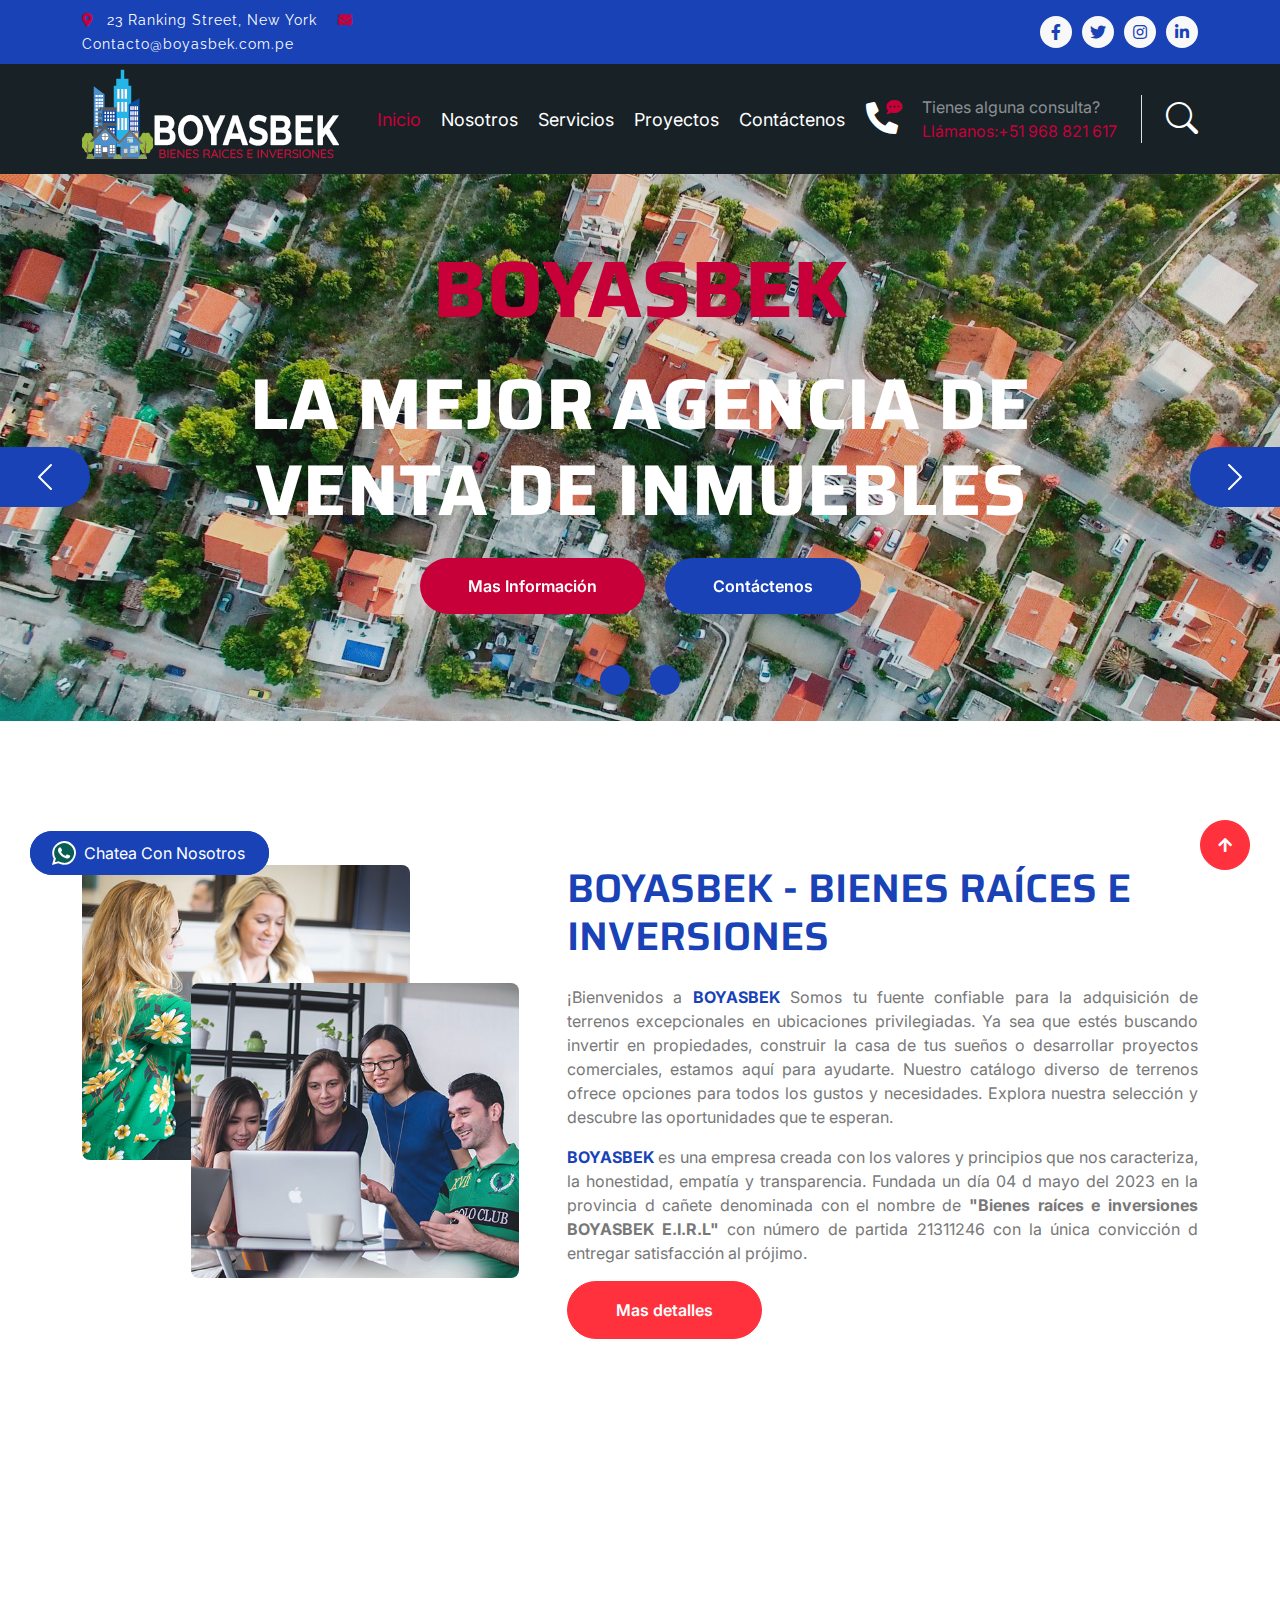
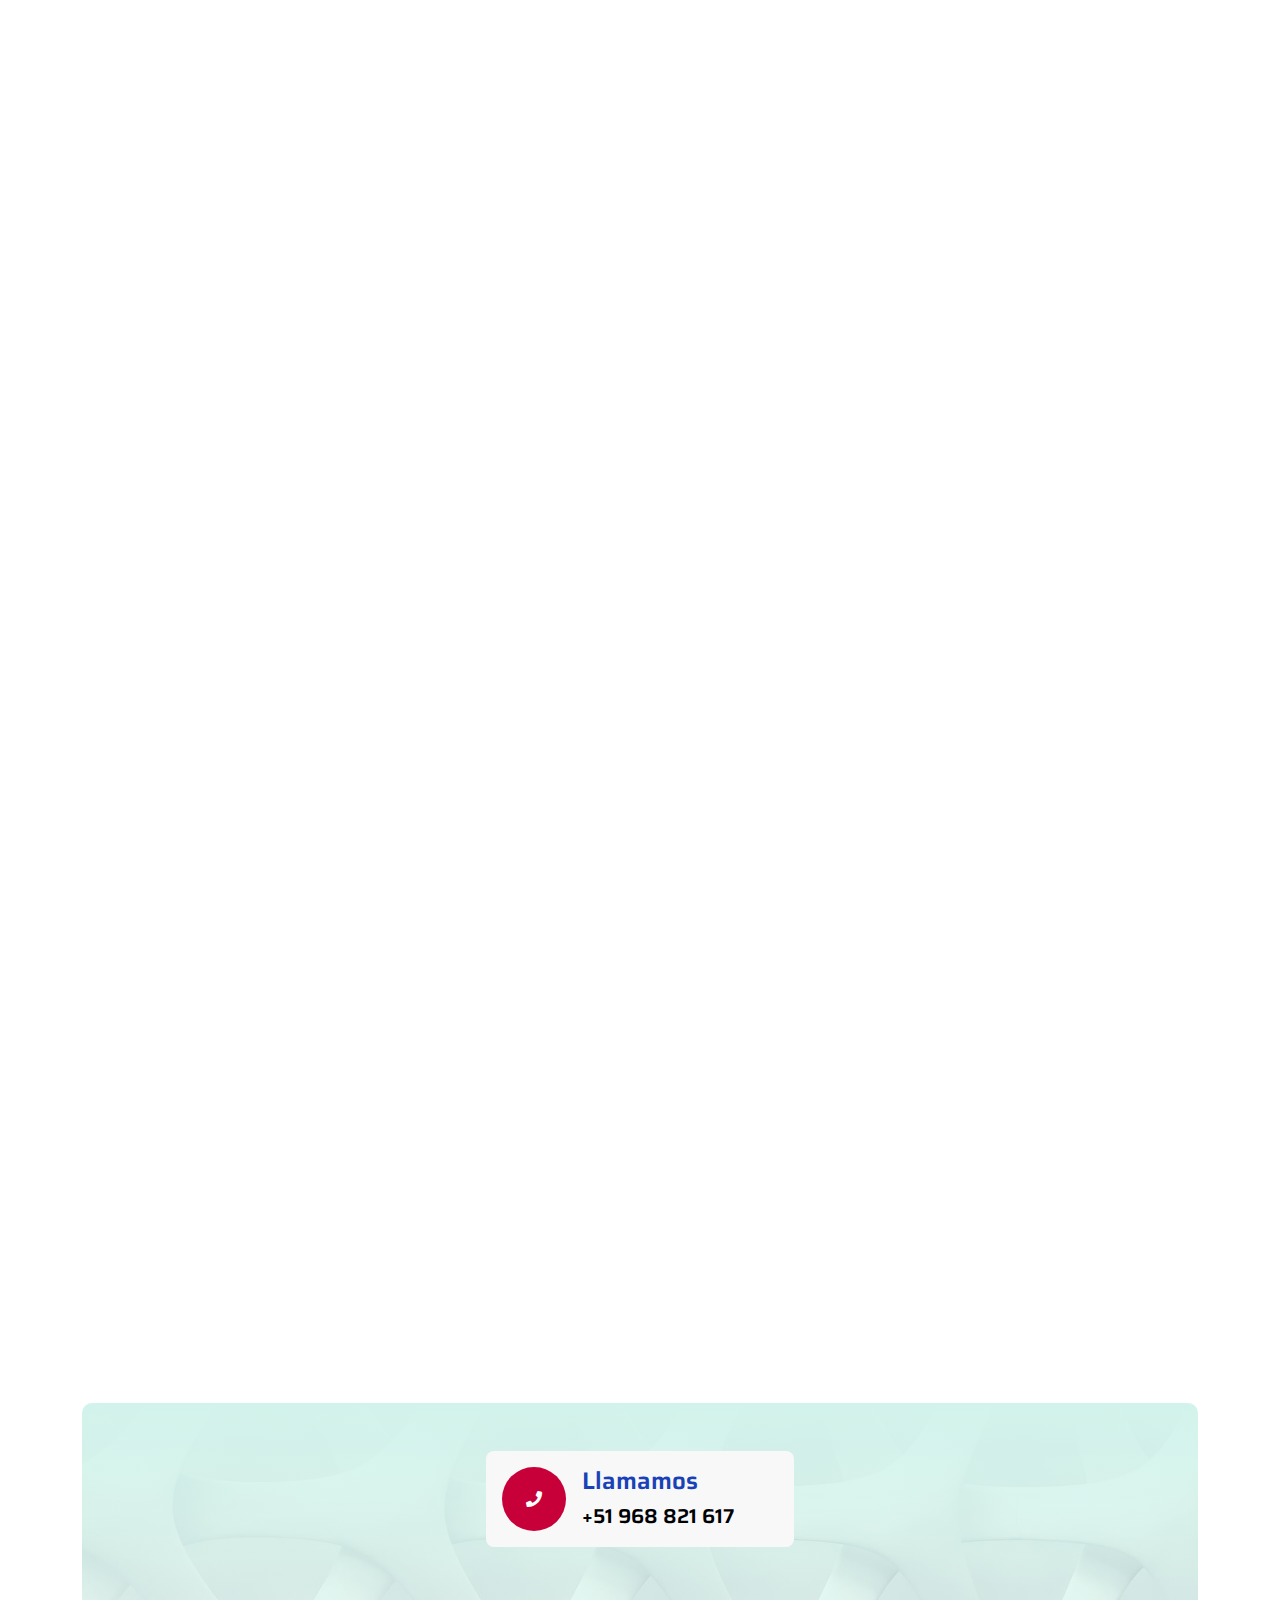
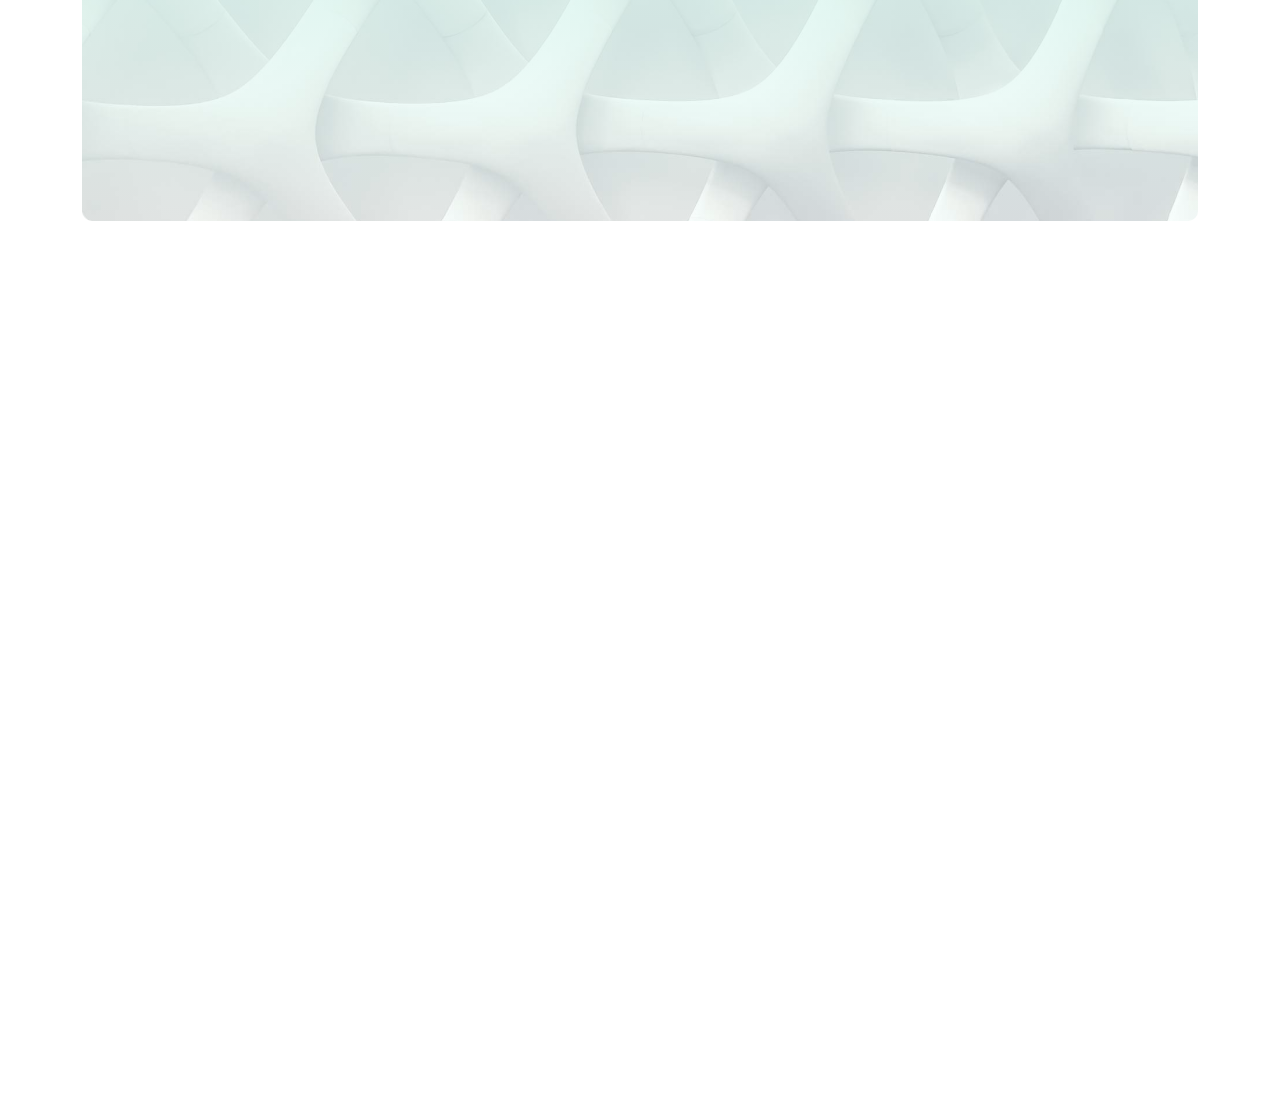
==== web/index.html @ d87050b5 "UPDATE 4" ====
<!DOCTYPE html>
<html lang="en">

<head>
  <meta charset="utf-8" />
  <title>BOYASBEK - Bienes Raíces e Inversiones</title>
  <meta content="width=device-width, initial-scale=1.0" name="viewport" />
  <meta content name="keywords" />
  <meta content name="description" />

  <!-- Google Web Fonts -->
  <link rel="preconnect" href="https://fonts.googleapis.com" />
  <link rel="preconnect" href="https://fonts.gstatic.com" crossorigin />
  <link
    href="https://fonts.googleapis.com/css2?family=Inter:wght@400;500;600&family=Saira:wght@500;600;700&display=swap"
    rel="stylesheet" />
  <link
    href="https://fonts.googleapis.com/css2?family=Comfortaa:wght@300&family=Josefin+Sans:wght@500&family=Quicksand:wght@300&family=Raleway:wght@300&display=swap"
    rel="stylesheet" />

  <!-- Icon Font Stylesheet -->
  <link href="https://cdnjs.cloudflare.com/ajax/libs/font-awesome/5.10.0/css/all.min.css" rel="stylesheet" />
  <link href="https://cdn.jsdelivr.net/npm/bootstrap-icons@1.4.1/font/bootstrap-icons.css" rel="stylesheet" />

  <!-- Libraries Stylesheet -->
  <link href="lib/animate/animate.min.css" rel="stylesheet" />
  <link href="lib/owlcarousel/assets/owl.carousel.min.css" rel="stylesheet" />

  <!-- Customized Bootstrap Stylesheet -->
  <link href="css/bootstrap.min.css" rel="stylesheet" />

  <!-- Template Stylesheet -->
  <link href="css/style.css" rel="stylesheet" />
</head>

<body>
  <div id="WAButton"></div>
  <!-- Spinner Start -->
  <div id="spinner"
    class="show position-fixed translate-middle w-100 vh-100 top-50 start-50 d-flex align-items-center justify-content-center">
    <div class="spinner-grow text-primary" role="status"></div>
  </div>
  <!-- Spinner End -->

  <!-- Topbar Start -->
  <div class="container-fluid bg-primary py-2 d-none d-md-flex">
    <div class="container">
      <div class="d-flex justify-content-between topbar">
        <div class="top-info">
          <small class="me-3 text-white">
            <a href="#">
              <i class="fas fa-map-marker-alt me-2 text-secondary"></i>
            </a>23 Ranking Street, New York</small>
          <small class="me-3 text-white">
            <a href="#">
              <i class="fas fa-envelope me-2 text-secondary"></i>
            </a>Contacto@boyasbek.com.pe</small>
        </div>
        <div id="note" class="text-secondary d-none d-xl-flex">
          <small class="d-none">Note : We help you to Grow your Business</small>
        </div>
        <div class="top-link">
          <a href class="bg-light nav-fill btn btn-sm-square rounded-circle">
            <i class="fab fa-facebook-f text-primary"></i>
          </a>
          <a href class="bg-light nav-fill btn btn-sm-square rounded-circle">
            <i class="fab fa-twitter text-primary"></i>
          </a>
          <a href class="bg-light nav-fill btn btn-sm-square rounded-circle">
            <i class="fab fa-instagram text-primary"></i>
          </a>
          <a href class="bg-light nav-fill btn btn-sm-square rounded-circle me-0">
            <i class="fab fa-linkedin-in text-primary"></i>
          </a>
        </div>
      </div>
    </div>
  </div>
  <!-- Topbar End -->

  <!-- Navbar Start -->
  <div class="container-fluid header">
    <div class="container">
      <nav class="navbar navbar-dark navbar-expand-lg py-0">
        <a href="index.html" class="navbar-brand">
          <h1 class="text-white fw-bold d-block">
            <img src="img/logo4.png" alt />
          </h1>
        </a>
        <button type="button" class="navbar-toggler me-0" data-bs-toggle="collapse" data-bs-target="#navbarCollapse">
          <span class="navbar-toggler-icon"></span>
        </button>
        <div class="collapse navbar-collapse bg-transparent" id="navbarCollapse">
          <div class="navbar-nav ms-auto mx-xl-auto p-0">
            <a href="index.html" class="nav-item nav-link active text-secondary">Inicio</a>
            <a href="about.html" class="nav-item nav-link">Nosotros</a>
            <a href="#" class="nav-item nav-link">Servicios</a>
            <a href="#" class="nav-item nav-link">Proyectos</a>

            <a href="#" class="nav-item nav-link">Contáctenos</a>
          </div>
        </div>
        <div class="d-none d-xl-flex flex-shirink-0">
          <div id="phone-tada" class="d-flex align-items-center justify-content-center me-4">
            <a href="https://wa.me/51968821617" class="position-relative animated tada infinite">
              <i class="fa fa-phone-alt text-white fa-2x"></i>
              <div class="position-absolute" style="top: -7px; left: 20px">
                <span>
                  
                  <i class="fa fa-comment-dots text-secondary"></i>
                
                </span>
              </div>
            </a>
          </div>
          <div class="d-flex flex-column pe-4 border-end">
            <span class="text-white-50">Tienes alguna consulta?</span>
            <span class="text-secondary">Llámanos:+51 968 821 617</span>
          </div>
          <div class="d-flex align-items-center justify-content-center ms-4">
            <a href="https://wa.me/51968821617">
              <i class="bi bi-search text-white fa-2x"></i>
            </a>
          </div>
        </div>
      </nav>
    </div>
  </div>
  <!-- Navbar End -->

  <!-- Carousel Start -->
  <div class="container-fluid px-0">
    <div id="carouselId" class="carousel slide" data-bs-ride="carousel">
      <ol class="carousel-indicators">
        <li data-bs-target="#carouselId" data-bs-slide-to="0" class="active" aria-current="true"
          aria-label="First slide"></li>
        <li data-bs-target="#carouselId" data-bs-slide-to="1" aria-label="Second slide"></li>
      </ol>
      <div class="carousel-inner" role="listbox">
        <div class="carousel-item active">
          <img src="img/carousel-4.png" class="img-fluid" alt="First slide" />
          <div class="carousel-caption">
            <div class="container carousel-content">
              <h1 class="text-secondary display-1 mb-4 animated fadeInRight">
                BOYASBEK
              </h1>
              <h2 class="text-white display-2 mb-4 animated fadeInRight">
                LA MEJOR AGENCIA DE VENTA DE INMUEBLES
              </h2>

              <a href="https://wa.me/51968821617" class="me-2">
                <button type="button"
                  class="px-4 py-sm-3 px-sm-5 btn btn-primary text-white rounded-pill carousel-content-btn1 animated fadeInLeft">
                  Mas Información
                </button>
              </a>
              <a href="https://wa.me/51968821617" class="ms-2">
                <button type="button"
                  class="px-4 py-sm-3 px-sm-5 btn btn-primary rounded-pill carousel-content-btn2 animated fadeInRight">
                  Contáctenos
                </button>
              </a>
            </div>
          </div>
        </div>

      </div>
      <button class="carousel-control-prev" type="button" data-bs-target="#carouselId" data-bs-slide="prev">
        <span class="carousel-control-prev-icon" aria-hidden="true"></span>
        <span class="visually-hidden">Previous</span>
      </button>
      <button class="carousel-control-next" type="button" data-bs-target="#carouselId" data-bs-slide="next">
        <span class="carousel-control-next-icon" aria-hidden="true"></span>
        <span class="visually-hidden">Next</span>
      </button>
    </div>
  </div>
  <!-- Carousel End -->

  <!-- Fact Start -->
  <div class="container-fluid bg-secondary py-5 d-none">
    <div class="container">
      <div class="row">
        <div class="col-lg-3 wow fadeIn" data-wow-delay=".1s">
          <div class="d-flex counter">
            <h1 class="me-3 text-primary2 counter-value">99</h1>
            <h5 class="text-white mt-1">
              Éxito en conseguir un cliente feliz
            </h5>
          </div>
        </div>
        <div class="col-lg-3 wow fadeIn" data-wow-delay=".3s">
          <div class="d-flex counter">
            <h1 class="me-3 text-primary2 counter-value">25</h1>
            <h5 class="text-white mt-1">Miles de Familias Felices</h5>
          </div>
        </div>
        <div class="col-lg-3 wow fadeIn" data-wow-delay=".5s">
          <div class="d-flex counter">
            <h1 class="me-3 text-primary2 counter-value">120</h1>
            <h5 class="text-white mt-1">Clientes que nos Recomiendan</h5>
          </div>
        </div>
        <div class="col-lg-3 wow fadeIn" data-wow-delay=".7s">
          <div class="d-flex counter">
            <h1 class="me-3 text-primary2 counter-value">5</h1>
            <h5 class="text-white mt-1">
              Estrellas dados por clientes satisfechos.
            </h5>
          </div>
        </div>
      </div>
    </div>
  </div>
  <!-- Fact End -->

  <!-- About Start -->
  <div class="container-fluid py-5 my-5">
    <div class="container pt-5">
      <div class="row g-5">
        <div class="col-lg-5 col-md-6 col-sm-12 wow fadeIn" data-wow-delay=".3s">
          <div class="h-100 position-relative">
            <img src="img/about-1.jpg" class="img-fluid w-75 rounded" alt style="margin-bottom: 25%" />
            <div class="position-absolute w-75" style="top: 25%; left: 25%">
              <img src="img/about-2.jpg" class="img-fluid w-100 rounded" alt />
            </div>
          </div>
        </div>
        <div class="col-lg-7 col-md-6 col-sm-12 wow fadeIn" data-wow-delay=".5s">
          <h1 class="mb-4 text-primary ">
            BOYASBEK - BIENES RAÍCES E INVERSIONES
          </h1>
          <p class="text-justify">
            ¡Bienvenidos a <b class="text-primary">BOYASBEK</b> Somos tu fuente confiable para la adquisición de
            terrenos excepcionales en
            ubicaciones privilegiadas. Ya sea que estés buscando invertir en propiedades, construir la casa de tus
            sueños o desarrollar proyectos comerciales, estamos aquí para ayudarte. Nuestro catálogo diverso de terrenos
            ofrece opciones para todos los gustos y necesidades. Explora nuestra selección y descubre las oportunidades
            que te esperan.
          </p>
          <p class="text-justify">
            <b class="text-primary">BOYASBEK</b> es una empresa creada con los valores y principios que
            nos caracteriza, la honestidad, empatía y transparencia. Fundada
            un día 04 d mayo del 2023 en la provincia d cañete denominada con
            el nombre de
            <b>"Bienes raíces e inversiones BOYASBEK E.I.R.L"</b>
            con número de partida 21311246 con la única convicción d entregar
            satisfacción al prójimo.
          </p>
          <a href="about.html" class="btn btn-secondary rounded-pill px-5 py-3 text-white">Mas detalles</a>
        </div>
      </div>
    </div>
  </div>
  <!-- About End -->
  <!-- Property List Start -->
  <div class="container-xxl py-5">
    <div class="container">
      <div class="row g-0 gx-5 align-items-end">
        <div class="col-lg-7">
          <div class="text-start mx-auto mb-5 wow slideInLeft" data-wow-delay="0.1s">
            <h1 class="mb-3 text-primary">NUESTROS PROYECTOS</h1>
            <p>
              Explora nuestra amplia gama de terrenos disponibles en diversas ubicaciones. Desde terrenos costeros con
              impresionantes vistas panorámicas hasta terrenos rurales rodeados de naturaleza serena, tenemos opciones
              que se adaptan a tus preferencias y necesidades.
            </p>
          </div>
        </div>
        <div class="col-lg-5 text-start text-lg-end wow slideInRight" data-wow-delay="0.1s">
          <ul class="nav nav-pills d-inline-flex justify-content-end mb-5">
            <li class="nav-item me-2">
              <a class="btn btn-outline-primary active" data-bs-toggle="pill" href="#tab-1">Principal</a>
            </li>
            <li class="nav-item me-2">
              <a class="btn btn-outline-primary" data-bs-toggle="pill" href="#tab-2">En Venta</a>
            </li>
            <li class="nav-item me-0">
              <a class="btn btn-outline-primary" data-bs-toggle="pill" href="#tab-3">Para Alquilar</a>
            </li>
          </ul>
        </div>
      </div>
      <div class="tab-content">
        <div id="tab-1" class="tab-pane fade show p-0 active">
          <div class="row g-4">
            <div class="col-lg-4 col-md-6 wow fadeInUp" data-wow-delay="0.1s">
              <div class="property-item rounded overflow-hidden">
                <div class="position-relative overflow-hidden">
                  <a href><img class="img-fluid" src="img/property-6.jpg" alt /></a>
                  <div class="bg-primary rounded text-white position-absolute start-0 top-0 m-4 py-1 px-3">
                    En Venta
                  </div>
                  <div class="bg-white rounded-top text-primary position-absolute start-0 bottom-0 mx-4 pt-1 px-3">
                    Terreno
                  </div>
                </div>
                <div class="p-4 pb-0">
                  <h5 class="text-primary mb-3">S/. 12,345</h5>
                  <a class="d-block h5 mb-2" href>SECTOR SEÑOR DE LOS MILAGROS - C.P. NUEVO AYACUCHO</a>
                  <p>
                    <i class="fa fa-map-marker-alt text-primary me-2"></i>
                    Lote N° 1, Manzana N27 - Calle 7
                  </p>
                </div>
                <div class="d-flex border-top">
                  <small class="flex-fill text-center border-end py-2">
                    <i class="fa fa-ruler-combined text-primary me-2"></i>40 x 25 m²
                    </small>
                  <small class="flex-fill text-center border-end py-2">
                    <i class="fa fa-bed text-primary me-2"></i>3 Dormitorios</small>
                  <small class="flex-fill text-center py-2">
                    <i class="fa fa-bath text-primary me-2"></i>2 Baños</small>
                </div>
              </div>
            </div>
            <div class="col-lg-4 col-md-6 wow fadeInUp" data-wow-delay="0.1s">
              <div class="property-item rounded overflow-hidden">
                <div class="position-relative overflow-hidden">
                  <a href><img class="img-fluid" src="img/property-2.jpg" alt /></a>
                  <div class="bg-primary rounded text-white position-absolute start-0 top-0 m-4 py-1 px-3">
                    En Venta
                  </div>
                  <div class="bg-white rounded-top text-primary position-absolute start-0 bottom-0 mx-4 pt-1 px-3">
                    Terreno
                  </div>
                </div>
                <div class="p-4 pb-0">
                  <h5 class="text-primary mb-3">S/. 12,345</h5>
                  <a class="d-block h5 mb-2" href>SECTOR SEÑOR DE LOS MILAGROS - C.P. NUEVO AYACUCHO</a>
                  <p>
                    <i class="fa fa-map-marker-alt text-primary me-2"></i>
                    Lote N° 2, Manzana N27 - Calle 7
                  </p>
                </div>
                <div class="d-flex border-top">
                  <small class="flex-fill text-center border-end py-2">
                    <i class="fa fa-ruler-combined text-primary me-2"></i>40 x 25 m²
                    </small>
                  <small class="flex-fill text-center border-end py-2">
                    <i class="fa fa-bed text-primary me-2"></i>3 Dormitorios</small>
                  <small class="flex-fill text-center py-2">
                    <i class="fa fa-bath text-primary me-2"></i>2 Baños</small>
                </div>
              </div>
            </div>
            <div class="col-lg-4 col-md-6 wow fadeInUp" data-wow-delay="0.1s">
              <div class="property-item rounded overflow-hidden">
                <div class="position-relative overflow-hidden">
                  <a href><img class="img-fluid" src="img/property-3.jpg" alt /></a>
                  <div class="bg-primary rounded text-white position-absolute start-0 top-0 m-4 py-1 px-3">
                    En Venta
                  </div>
                  <div class="bg-white rounded-top text-primary position-absolute start-0 bottom-0 mx-4 pt-1 px-3">
                    Terreno
                  </div>
                </div>
                <div class="p-4 pb-0">
                  <h5 class="text-primary mb-3">S/. 12,345</h5>
                  <a class="d-block h5 mb-2" href>SECTOR SEÑOR DE LOS MILAGROS - C.P. NUEVO AYACUCHO</a>
                  <p>
                    <i class="fa fa-map-marker-alt text-primary me-2"></i>
                    Lote N° 3, Manzana N27 - Calle 7
                  </p>
                </div>
                <div class="d-flex border-top">
                  <small class="flex-fill text-center border-end py-2">
                    <i class="fa fa-ruler-combined text-primary me-2"></i>40 x 25 m²
                    </small>
                  <small class="flex-fill text-center border-end py-2">
                    <i class="fa fa-bed text-primary me-2"></i>3 Dormitorios</small>
                  <small class="flex-fill text-center py-2">
                    <i class="fa fa-bath text-primary me-2"></i>2 Baños</small>
                </div>
              </div>
            </div>
            <div class="col-lg-4 col-md-6 wow fadeInUp" data-wow-delay="0.1s">
              <div class="property-item rounded overflow-hidden">
                <div class="position-relative overflow-hidden">
                  <a href><img class="img-fluid" src="img/property-4.jpg" alt /></a>
                  <div class="bg-primary rounded text-white position-absolute start-0 top-0 m-4 py-1 px-3">
                    En Venta
                  </div>
                  <div class="bg-white rounded-top text-primary position-absolute start-0 bottom-0 mx-4 pt-1 px-3">
                    Terreno
                  </div>
                </div>
                <div class="p-4 pb-0">
                  <h5 class="text-primary mb-3">S/. 12,345</h5>
                  <a class="d-block h5 mb-2" href>SECTOR SEÑOR DE LOS MILAGROS - C.P. NUEVO AYACUCHO</a>
                  <p>
                    <i class="fa fa-map-marker-alt text-primary me-2"></i>
                    Lote N° 4, Manzana N27 - Calle 7
                  </p>
                </div>
                <div class="d-flex border-top">
                  <small class="flex-fill text-center border-end py-2">
                    <i class="fa fa-ruler-combined text-primary me-2"></i>40 x 25 m²
                    </small>
                  <small class="flex-fill text-center border-end py-2">
                    <i class="fa fa-bed text-primary me-2"></i>3 Dormitorios</small>
                  <small class="flex-fill text-center py-2">
                    <i class="fa fa-bath text-primary me-2"></i>2 Baños</small>
                </div>
              </div>
            </div>
            <div class="col-lg-4 col-md-6 wow fadeInUp" data-wow-delay="0.1s">
              <div class="property-item rounded overflow-hidden">
                <div class="position-relative overflow-hidden">
                  <a href><img class="img-fluid" src="img/property-5.jpg" alt /></a>
                  <div class="bg-primary rounded text-white position-absolute start-0 top-0 m-4 py-1 px-3">
                    En Venta
                  </div>
                  <div class="bg-white rounded-top text-primary position-absolute start-0 bottom-0 mx-4 pt-1 px-3">
                    Terreno
                  </div>
                </div>
                <div class="p-4 pb-0">
                  <h5 class="text-primary mb-3">S/. 12,345</h5>
                  <a class="d-block h5 mb-2" href>SECTOR SEÑOR DE LOS MILAGROS - C.P. NUEVO AYACUCHO</a>
                  <p>
                    <i class="fa fa-map-marker-alt text-primary me-2"></i>
                    Lote N° 5, Manzana N27 - Calle 7
                  </p>
                </div>
                <div class="d-flex border-top">
                  <small class="flex-fill text-center border-end py-2">
                    <i class="fa fa-ruler-combined text-primary me-2"></i>20 x 50 m²
                    </small>
                  <small class="flex-fill text-center border-end py-2">
                    <i class="fa fa-bed text-primary me-2"></i>3 Dormitorios</small>
                  <small class="flex-fill text-center py-2">
                    <i class="fa fa-bath text-primary me-2"></i>2 Baños</small>
                </div>
              </div>
            </div>
            <div class="col-lg-4 col-md-6 wow fadeInUp" data-wow-delay="0.1s">
              <div class="property-item rounded overflow-hidden">
                <div class="position-relative overflow-hidden">
                  <a href><img class="img-fluid" src="img/property-6.jpg" alt /></a>
                  <div class="bg-primary rounded text-white position-absolute start-0 top-0 m-4 py-1 px-3">
                    En Venta
                  </div>
                  <div class="bg-white rounded-top text-primary position-absolute start-0 bottom-0 mx-4 pt-1 px-3">
                    Terreno
                  </div>
                </div>
                <div class="p-4 pb-0">
                  <h5 class="text-primary mb-3">S/. 12,345</h5>
                  <a class="d-block h5 mb-2" href>SECTOR SEÑOR DE LOS MILAGROS - C.P. NUEVO AYACUCHO</a>
                  <p>
                    <i class="fa fa-map-marker-alt text-primary me-2"></i>
                    Lote N° 6, Manzana N27 - Calle 7
                  </p>
                </div>
                <div class="d-flex border-top">
                  <small class="flex-fill text-center border-end py-2">
                    <i class="fa fa-ruler-combined text-primary me-2"></i>20 x 50 m²
                    </small>
                  <small class="flex-fill text-center border-end py-2">
                    <i class="fa fa-bed text-primary me-2"></i>3 Dormitorios</small>
                  <small class="flex-fill text-center py-2">
                    <i class="fa fa-bath text-primary me-2"></i>2 Baños</small>
                </div>
              </div>
            </div>
            <div class="col-12 text-center wow fadeInUp" data-wow-delay="0.1s">
              <a class="btn btn-primary py-3 px-5" href="https://wa.me/51968821617" >Buscas Mas Propiedades!</a>
            </div>
          </div>
        </div>
        <div id="tab-2" class="tab-pane fade show p-0">
          <div class="row g-4">
            <div class="col-lg-4 col-md-6 wow fadeInUp" data-wow-delay="0.1s">
              <div class="property-item rounded overflow-hidden">
                <div class="position-relative overflow-hidden">
                  <a href><img class="img-fluid" src="img/property-2.jpg" alt /></a>
                  <div class="bg-primary rounded text-white position-absolute start-0 top-0 m-4 py-1 px-3">
                    En Venta
                  </div>
                  <div class="bg-white rounded-top text-primary position-absolute start-0 bottom-0 mx-4 pt-1 px-3">
                    Terreno
                  </div>
                </div>
                <div class="p-4 pb-0">
                  <h5 class="text-primary mb-3">S/. 12,345</h5>
                  <a class="d-block h5 mb-2" href>SECTOR SEÑOR DE LOS MILAGROS - C.P. NUEVO AYACUCHO</a>
                  <p>
                    <i class="fa fa-map-marker-alt text-primary me-2"></i>
                    Lote N° 7, Manzana N27 - Calle 7
                  </p>
                </div>
                <div class="d-flex border-top">
                  <small class="flex-fill text-center border-end py-2">
                    <i class="fa fa-ruler-combined text-primary me-2"></i>40 x 25 m²
                    </small>
                  <small class="flex-fill text-center border-end py-2">
                    <i class="fa fa-bed text-primary me-2"></i>3 Dormitorios</small>
                  <small class="flex-fill text-center py-2">
                    <i class="fa fa-bath text-primary me-2"></i>2 Baños</small>
                </div>
              </div>
            </div>
            <div class="col-lg-4 col-md-6 wow fadeInUp" data-wow-delay="0.1s">
              <div class="property-item rounded overflow-hidden">
                <div class="position-relative overflow-hidden">
                  <a href><img class="img-fluid" src="img/property-3.jpg" alt /></a>
                  <div class="bg-primary rounded text-white position-absolute start-0 top-0 m-4 py-1 px-3">
                    En Venta
                  </div>
                  <div class="bg-white rounded-top text-primary position-absolute start-0 bottom-0 mx-4 pt-1 px-3">
                    Terreno
                  </div>
                </div>
                <div class="p-4 pb-0">
                  <h5 class="text-primary mb-3">S/. 12,345</h5>
                  <a class="d-block h5 mb-2" href>SECTOR SEÑOR DE LOS MILAGROS - C.P. NUEVO AYACUCHO</a>
                  <p>
                    <i class="fa fa-map-marker-alt text-primary me-2"></i>
                    Lote N° 8, Manzana N27 - Calle 7
                  </p>
                </div>
                <div class="d-flex border-top">
                  <small class="flex-fill text-center border-end py-2">
                    <i class="fa fa-ruler-combined text-primary me-2"></i>40 x 25 m²
                    </small>
                  <small class="flex-fill text-center border-end py-2">
                    <i class="fa fa-bed text-primary me-2"></i>3 Dormitorios</small>
                  <small class="flex-fill text-center py-2">
                    <i class="fa fa-bath text-primary me-2"></i>2 Baños</small>
                </div>
              </div>
            </div>
            <div class="col-lg-4 col-md-6 wow fadeInUp" data-wow-delay="0.1s">
              <div class="property-item rounded overflow-hidden">
                <div class="position-relative overflow-hidden">
                  <a href><img class="img-fluid" src="img/property-4.jpg" alt /></a>
                  <div class="bg-primary rounded text-white position-absolute start-0 top-0 m-4 py-1 px-3">
                    En Venta
                  </div>
                  <div class="bg-white rounded-top text-primary position-absolute start-0 bottom-0 mx-4 pt-1 px-3">
                    Terreno
                  </div>
                </div>
                <div class="p-4 pb-0">
                  <h5 class="text-primary mb-3">S/. 12,345</h5>
                  <a class="d-block h5 mb-2" href>SECTOR SEÑOR DE LOS MILAGROS - C.P. NUEVO AYACUCHO</a>
                  <p>
                    <i class="fa fa-map-marker-alt text-primary me-2"></i>
                    Lote N° 9, Manzana N27 - Calle 7
                  </p>
                </div>
                <div class="d-flex border-top">
                  <small class="flex-fill text-center border-end py-2">
                    <i class="fa fa-ruler-combined text-primary me-2"></i>40 x 25 m²
                    </small>
                  <small class="flex-fill text-center border-end py-2">
                    <i class="fa fa-bed text-primary me-2"></i>3 Dormitorios</small>
                  <small class="flex-fill text-center py-2">
                    <i class="fa fa-bath text-primary me-2"></i>2 Baños</small>
                </div>
              </div>
            </div>
            <div class="col-lg-4 col-md-6 wow fadeInUp" data-wow-delay="0.1s">
              <div class="property-item rounded overflow-hidden">
                <div class="position-relative overflow-hidden">
                  <a href><img class="img-fluid" src="img/property-5.jpg" alt /></a>
                  <div class="bg-primary rounded text-white position-absolute start-0 top-0 m-4 py-1 px-3">
                    En Venta
                  </div>
                  <div class="bg-white rounded-top text-primary position-absolute start-0 bottom-0 mx-4 pt-1 px-3">
                    Terreno
                  </div>
                </div>
                <div class="p-4 pb-0">
                  <h5 class="text-primary mb-3">S/. 12,345</h5>
                  <a class="d-block h5 mb-2" href>SECTOR SEÑOR DE LOS MILAGROS - C.P. NUEVO AYACUCHO</a>
                  <p>
                    <i class="fa fa-map-marker-alt text-primary me-2"></i>
                    Lote N° 10, Manzana N27 - Calle 7
                  </p>
                </div>
                <div class="d-flex border-top">
                  <small class="flex-fill text-center border-end py-2">
                    <i class="fa fa-ruler-combined text-primary me-2"></i>40 x 25 m²
                    </small>
                  <small class="flex-fill text-center border-end py-2">
                    <i class="fa fa-bed text-primary me-2"></i>3 Dormitorios</small>
                  <small class="flex-fill text-center py-2">
                    <i class="fa fa-bath text-primary me-2"></i>2 Baños</small>
                </div>
              </div>
            </div>
            <div class="col-12 text-center">
              <a class="btn btn-primary py-3 px-5" href="https://wa.me/51968821617" >Buscas Mas Propiedades!</a>
            </div>
          </div>
        </div>
        <div id="tab-3" class="tab-pane fade show p-0 d-none">
          <div class="row g-4">
            <div class="col-lg-4 col-md-6">
              <div class="property-item rounded overflow-hidden">
                <div class="position-relative overflow-hidden">
                  <a href><img class="img-fluid" src="img/property-1.jpg" alt /></a>
                  <div class="bg-primary rounded text-white position-absolute start-0 top-0 m-4 py-1 px-3">
                    For Sell
                  </div>
                  <div class="bg-white rounded-top text-primary position-absolute start-0 bottom-0 mx-4 pt-1 px-3">
                    Appartment
                  </div>
                </div>
                <div class="p-4 pb-0">
                  <h5 class="text-primary mb-3">$12,345</h5>
                  <a class="d-block h5 mb-2" href>Golden Urban House For Sell</a>
                  <p>
                    <i class="fa fa-map-marker-alt text-primary me-2"></i>123
                    Street, New York, USA
                  </p>
                </div>
                <div class="d-flex border-top">
                  <small class="flex-fill text-center border-end py-2">
                    <i class="fa fa-ruler-combined text-primary me-2"></i>1000
                    Sqft</small>
                  <small class="flex-fill text-center border-end py-2">
                    <i class="fa fa-bed text-primary me-2"></i>3 Bed</small>
                  <small class="flex-fill text-center py-2">
                    <i class="fa fa-bath text-primary me-2"></i>2 Bath</small>
                </div>
              </div>
            </div>
            <div class="col-lg-4 col-md-6">
              <div class="property-item rounded overflow-hidden">
                <div class="position-relative overflow-hidden">
                  <a href><img class="img-fluid" src="img/property-2.jpg" alt /></a>
                  <div class="bg-primary rounded text-white position-absolute start-0 top-0 m-4 py-1 px-3">
                    For Rent
                  </div>
                  <div class="bg-white rounded-top text-primary position-absolute start-0 bottom-0 mx-4 pt-1 px-3">
                    Villa
                  </div>
                </div>
                <div class="p-4 pb-0">
                  <h5 class="text-primary mb-3">$12,345</h5>
                  <a class="d-block h5 mb-2" href>Golden Urban House For Sell</a>
                  <p>
                    <i class="fa fa-map-marker-alt text-primary me-2"></i>123
                    Street, New York, USA
                  </p>
                </div>
                <div class="d-flex border-top">
                  <small class="flex-fill text-center border-end py-2">
                    <i class="fa fa-ruler-combined text-primary me-2"></i>1000
                    Sqft</small>
                  <small class="flex-fill text-center border-end py-2">
                    <i class="fa fa-bed text-primary me-2"></i>3 Bed</small>
                  <small class="flex-fill text-center py-2">
                    <i class="fa fa-bath text-primary me-2"></i>2 Bath</small>
                </div>
              </div>
            </div>
            <div class="col-lg-4 col-md-6">
              <div class="property-item rounded overflow-hidden">
                <div class="position-relative overflow-hidden">
                  <a href><img class="img-fluid" src="img/property-3.jpg" alt /></a>
                  <div class="bg-primary rounded text-white position-absolute start-0 top-0 m-4 py-1 px-3">
                    For Sell
                  </div>
                  <div class="bg-white rounded-top text-primary position-absolute start-0 bottom-0 mx-4 pt-1 px-3">
                    Office
                  </div>
                </div>
                <div class="p-4 pb-0">
                  <h5 class="text-primary mb-3">$12,345</h5>
                  <a class="d-block h5 mb-2" href>Golden Urban House For Sell</a>
                  <p>
                    <i class="fa fa-map-marker-alt text-primary me-2"></i>123
                    Street, New York, USA
                  </p>
                </div>
                <div class="d-flex border-top">
                  <small class="flex-fill text-center border-end py-2">
                    <i class="fa fa-ruler-combined text-primary me-2"></i>1000
                    Sqft</small>
                  <small class="flex-fill text-center border-end py-2">
                    <i class="fa fa-bed text-primary me-2"></i>3 Bed</small>
                  <small class="flex-fill text-center py-2">
                    <i class="fa fa-bath text-primary me-2"></i>2 Bath</small>
                </div>
              </div>
            </div>
            <div class="col-lg-4 col-md-6">
              <div class="property-item rounded overflow-hidden">
                <div class="position-relative overflow-hidden">
                  <a href><img class="img-fluid" src="img/property-4.jpg" alt /></a>
                  <div class="bg-primary rounded text-white position-absolute start-0 top-0 m-4 py-1 px-3">
                    For Rent
                  </div>
                  <div class="bg-white rounded-top text-primary position-absolute start-0 bottom-0 mx-4 pt-1 px-3">
                    Building
                  </div>
                </div>
                <div class="p-4 pb-0">
                  <h5 class="text-primary mb-3">$12,345</h5>
                  <a class="d-block h5 mb-2" href>Golden Urban House For Sell</a>
                  <p>
                    <i class="fa fa-map-marker-alt text-primary me-2"></i>123
                    Street, New York, USA
                  </p>
                </div>
                <div class="d-flex border-top">
                  <small class="flex-fill text-center border-end py-2">
                    <i class="fa fa-ruler-combined text-primary me-2"></i>1000
                    Sqft</small>
                  <small class="flex-fill text-center border-end py-2">
                    <i class="fa fa-bed text-primary me-2"></i>3 Bed</small>
                  <small class="flex-fill text-center py-2">
                    <i class="fa fa-bath text-primary me-2"></i>2 Bath</small>
                </div>
              </div>
            </div>
            <div class="col-lg-4 col-md-6">
              <div class="property-item rounded overflow-hidden">
                <div class="position-relative overflow-hidden">
                  <a href><img class="img-fluid" src="img/property-5.jpg" alt /></a>
                  <div class="bg-primary rounded text-white position-absolute start-0 top-0 m-4 py-1 px-3">
                    For Sell
                  </div>
                  <div class="bg-white rounded-top text-primary position-absolute start-0 bottom-0 mx-4 pt-1 px-3">
                    Home
                  </div>
                </div>
                <div class="p-4 pb-0">
                  <h5 class="text-primary mb-3">$12,345</h5>
                  <a class="d-block h5 mb-2" href>Golden Urban House For Sell</a>
                  <p>
                    <i class="fa fa-map-marker-alt text-primary me-2"></i>123
                    Street, New York, USA
                  </p>
                </div>
                <div class="d-flex border-top">
                  <small class="flex-fill text-center border-end py-2">
                    <i class="fa fa-ruler-combined text-primary me-2"></i>1000
                    Sqft</small>
                  <small class="flex-fill text-center border-end py-2">
                    <i class="fa fa-bed text-primary me-2"></i>3 Bed</small>
                  <small class="flex-fill text-center py-2">
                    <i class="fa fa-bath text-primary me-2"></i>2 Bath</small>
                </div>
              </div>
            </div>
            <div class="col-lg-4 col-md-6">
              <div class="property-item rounded overflow-hidden">
                <div class="position-relative overflow-hidden">
                  <a href><img class="img-fluid" src="img/property-6.jpg" alt /></a>
                  <div class="bg-primary rounded text-white position-absolute start-0 top-0 m-4 py-1 px-3">
                    For Rent
                  </div>
                  <div class="bg-white rounded-top text-primary position-absolute start-0 bottom-0 mx-4 pt-1 px-3">
                    Shop
                  </div>
                </div>
                <div class="p-4 pb-0">
                  <h5 class="text-primary mb-3">$12,345</h5>
                  <a class="d-block h5 mb-2" href>Golden Urban House For Sell</a>
                  <p>
                    <i class="fa fa-map-marker-alt text-primary me-2"></i>123
                    Street, New York, USA
                  </p>
                </div>
                <div class="d-flex border-top">
                  <small class="flex-fill text-center border-end py-2">
                    <i class="fa fa-ruler-combined text-primary me-2"></i>1000
                    Sqft</small>
                  <small class="flex-fill text-center border-end py-2">
                    <i class="fa fa-bed text-primary me-2"></i>3 Bed</small>
                  <small class="flex-fill text-center py-2">
                    <i class="fa fa-bath text-primary me-2"></i>2 Bath</small>
                </div>
              </div>
            </div>
            <div class="col-12 text-center">
              <a class="btn btn-primary py-3 px-5" href>Browse More Property</a>
            </div>
          </div>
        </div>
      </div>
    </div>
  </div>
  <!-- Property List End -->

  <!-- Services Start -->
  <div class="container-fluid services py-5 mb-5 d-none">
    <div class="container">
      <div class="text-center mx-auto pb-5 wow fadeIn" data-wow-delay=".3s" style="max-width: 600px">
        <h5 class="text-primary">Our Services</h5>
        <h1>Services Built Specifically For Your Business</h1>
      </div>
      <div class="row g-5 services-inner">
        <div class="col-md-6 col-lg-4 wow fadeIn" data-wow-delay=".3s">
          <div class="services-item bg-light">
            <div class="p-4 text-center services-content">
              <div class="services-content-icon">
                <i class="fa fa-code fa-7x mb-4 text-primary"></i>
                <h4 class="mb-3">Web Design</h4>
                <p class="mb-4">
                  Lorem ipsum dolor sit amet elit. Sed efficitur quis purus ut
                  interdum. Aliquam dolor eget urna ultricies tincidunt.
                </p>
                <a href class="btn btn-secondary text-white px-5 py-3 rounded-pill">Read More</a>
              </div>
            </div>
          </div>
        </div>
        <div class="col-md-6 col-lg-4 wow fadeIn" data-wow-delay=".5s">
          <div class="services-item bg-light">
            <div class="p-4 text-center services-content">
              <div class="services-content-icon">
                <i class="fa fa-file-code fa-7x mb-4 text-primary"></i>
                <h4 class="mb-3">Web Development</h4>
                <p class="mb-4">
                  Lorem ipsum dolor sit amet elit. Sed efficitur quis purus ut
                  interdum. Aliquam dolor eget urna ultricies tincidunt.
                </p>
                <a href class="btn btn-secondary text-white px-5 py-3 rounded-pill">Read More</a>
              </div>
            </div>
          </div>
        </div>
        <div class="col-md-6 col-lg-4 wow fadeIn" data-wow-delay=".7s">
          <div class="services-item bg-light">
            <div class="p-4 text-center services-content">
              <div class="services-content-icon">
                <i class="fa fa-external-link-alt fa-7x mb-4 text-primary"></i>
                <h4 class="mb-3">UI/UX Design</h4>
                <p class="mb-4">
                  Lorem ipsum dolor sit amet elit. Sed efficitur quis purus ut
                  interdum. Aliquam dolor eget urna ultricies tincidunt.
                </p>
                <a href class="btn btn-secondary text-white px-5 py-3 rounded-pill">Read More</a>
              </div>
            </div>
          </div>
        </div>
        <div class="col-md-6 col-lg-4 wow fadeIn" data-wow-delay=".3s">
          <div class="services-item bg-light">
            <div class="p-4 text-center services-content">
              <div class="services-content-icon">
                <i class="fas fa-user-secret fa-7x mb-4 text-primary"></i>
                <h4 class="mb-3">Web Cecurity</h4>
                <p class="mb-4">
                  Lorem ipsum dolor sit amet elit. Sed efficitur quis purus ut
                  interdum. Aliquam dolor eget urna ultricies tincidunt.
                </p>
                <a href class="btn btn-secondary text-white px-5 py-3 rounded-pill">Read More</a>
              </div>
            </div>
          </div>
        </div>
        <div class="col-md-6 col-lg-4 wow fadeIn" data-wow-delay=".5s">
          <div class="services-item bg-light">
            <div class="p-4 text-center services-content">
              <div class="services-content-icon">
                <i class="fa fa-envelope-open fa-7x mb-4 text-primary"></i>
                <h4 class="mb-3">Digital Marketing</h4>
                <p class="mb-4">
                  Lorem ipsum dolor sit amet elit. Sed efficitur quis purus ut
                  interdum. Aliquam dolor eget urna ultricies tincidunt.
                </p>
                <a href class="btn btn-secondary text-white px-5 py-3 rounded-pill">Read More</a>
              </div>
            </div>
          </div>
        </div>
        <div class="col-md-6 col-lg-4 wow fadeIn" data-wow-delay=".7s">
          <div class="services-item bg-light">
            <div class="p-4 text-center services-content">
              <div class="services-content-icon">
                <i class="fas fa-laptop fa-7x mb-4 text-primary"></i>
                <h4 class="mb-3">Programming</h4>
                <p class="mb-4">
                  Lorem ipsum dolor sit amet elit. Sed efficitur quis purus ut
                  interdum. Aliquam dolor eget urna ultricies tincidunt.
                </p>
                <a href class="btn btn-secondary text-white px-5 py-3 rounded-pill">Read More</a>
              </div>
            </div>
          </div>
        </div>
      </div>
    </div>
  </div>
  <!-- Services End -->

  <!-- Project Start -->
  <div class="container-fluid project py-5 mb-5 d-none">
    <div class="container">
      <div class="text-center mx-auto pb-5 wow fadeIn" data-wow-delay=".3s" style="max-width: 600px">
        <h5 class="text-primary">Our Project</h5>
        <h1>Our Recently Completed Projects</h1>
      </div>
      <div class="row g-5">
        <div class="col-md-6 col-lg-4 wow fadeIn" data-wow-delay=".3s">
          <div class="project-item">
            <div class="project-img">
              <img src="img/project-1.jpg" class="img-fluid w-100 rounded" alt />
              <div class="project-content">
                <a href="#" class="text-center">
                  <h4 class="text-secondary">Web design</h4>
                  <p class="m-0 text-white">Web Analysis</p>
                </a>
              </div>
            </div>
          </div>
        </div>
        <div class="col-md-6 col-lg-4 wow fadeIn" data-wow-delay=".5s">
          <div class="project-item">
            <div class="project-img">
              <img src="img/project-2.jpg" class="img-fluid w-100 rounded" alt />
              <div class="project-content">
                <a href="#" class="text-center">
                  <h4 class="text-secondary">Cyber Security</h4>
                  <p class="m-0 text-white">Cyber Security Core</p>
                </a>
              </div>
            </div>
          </div>
        </div>
        <div class="col-md-6 col-lg-4 wow fadeIn" data-wow-delay=".7s">
          <div class="project-item">
            <div class="project-img">
              <img src="img/project-3.jpg" class="img-fluid w-100 rounded" alt />
              <div class="project-content">
                <a href="#" class="text-center">
                  <h4 class="text-secondary">Mobile Info</h4>
                  <p class="m-0 text-white">Upcomming Phone</p>
                </a>
              </div>
            </div>
          </div>
        </div>
        <div class="col-md-6 col-lg-4 wow fadeIn" data-wow-delay=".3s">
          <div class="project-item">
            <div class="project-img">
              <img src="img/project-4.jpg" class="img-fluid w-100 rounded" alt />
              <div class="project-content">
                <a href="#" class="text-center">
                  <h4 class="text-secondary">Web Development</h4>
                  <p class="m-0 text-white">Web Analysis</p>
                </a>
              </div>
            </div>
          </div>
        </div>
        <div class="col-md-6 col-lg-4 wow fadeIn" data-wow-delay=".5s">
          <div class="project-item">
            <div class="project-img">
              <img src="img/project-5.jpg" class="img-fluid w-100 rounded" alt />
              <div class="project-content">
                <a href="#" class="text-center">
                  <h4 class="text-secondary">Digital Marketing</h4>
                  <p class="m-0 text-white">Marketing Analysis</p>
                </a>
              </div>
            </div>
          </div>
        </div>
        <div class="col-md-6 col-lg-4 wow fadeIn" data-wow-delay=".7s">
          <div class="project-item">
            <div class="project-img">
              <img src="img/project-6.jpg" class="img-fluid w-100 rounded" alt />
              <div class="project-content">
                <a href="#" class="text-center">
                  <h4 class="text-secondary">keyword Research</h4>
                  <p class="m-0 text-white">keyword Analysis</p>
                </a>
              </div>
            </div>
          </div>
        </div>
      </div>
    </div>
  </div>
  <!-- Project End -->

  <!-- Blog Start -->
  <div class="container-fluid blog py-5 mb-5 d-none">
    <div class="container">
      <div class="text-center mx-auto pb-5 wow fadeIn" data-wow-delay=".3s" style="max-width: 600px">
        <h5 class="text-primary">Nuestros Acesores</h5>
        <h1>Blog más reciente y nuevo</h1>
      </div>
      <div class="row g-5 justify-content-center">
        <div class="col-lg-6 col-xl-4 wow fadeIn" data-wow-delay=".3s">
          <div class="blog-item position-relative bg-light rounded">
            <img src="img/blog-1.jpg" class="img-fluid w-100 rounded-top" alt />
            <span class="position-absolute px-4 py-3 bg-primary text-white rounded" style="top: -28px; right: 20px">Web
              Design</span>
            <div class="blog-btn d-flex justify-content-between position-relative px-3" style="margin-top: -75px">
              <div class="blog-icon btn btn-secondary px-3 rounded-pill my-auto">
                <a href class="btn text-white">Mas Información</a>
              </div>
              <div class="blog-btn-icon btn btn-secondary px-4 py-3 rounded-pill">
                <div class="blog-icon-1">
                  <p class="text-white px-2">
                    Compartir<i class="fa fa-arrow-right ms-3"></i>
                  </p>
                </div>
                <div class="blog-icon-2">
                  <a href class="btn me-1">
                    <i class="fab fa-facebook-f text-white"></i>
                  </a>
                  <a href class="btn me-1">
                    <i class="fab fa-twitter text-white"></i>
                  </a>
                  <a href class="btn me-1">
                    <i class="fab fa-instagram text-white"></i>
                  </a>
                </div>
              </div>
            </div>
            <div class="blog-content text-center position-relative px-3" style="margin-top: -25px">
              <img src="img/admin.jpg" class="img-fluid rounded-circle border border-4 border-white mb-3" alt />
              <h5 class>By Daniel Martin</h5>
              <span class="text-secondary">24 March 2023</span>
              <p class="py-2">
                Lorem ipsum dolor sit amet elit. Sed efficitur quis purus ut
                interdum. Aliquam dolor eget urna ultricies tincidunt libero
                sit amet
              </p>
            </div>
            <div class="blog-coment d-flex justify-content-between px-4 py-2 border bg-primary rounded-bottom">
              <a href class="text-white">
                <small>
                  <i class="fas fa-share me-2 text-secondary"></i>5324
                  Share</small>
              </a>
              <a href class="text-white">
                <small>
                  <i class="fa fa-comments me-2 text-secondary"></i>5
                  Comments</small>
              </a>
            </div>
          </div>
        </div>
        <div class="col-lg-6 col-xl-4 wow fadeIn" data-wow-delay=".5s">
          <div class="blog-item position-relative bg-light rounded">
            <img src="img/blog-2.jpg" class="img-fluid w-100 rounded-top" alt />
            <span class="position-absolute px-4 py-3 bg-primary text-white rounded"
              style="top: -28px; right: 20px">Development</span>
            <div class="blog-btn d-flex justify-content-between position-relative px-3" style="margin-top: -75px">
              <div class="blog-icon btn btn-secondary px-3 rounded-pill my-auto">
                <a href class="btn text-white">Mas Información</a>
              </div>
              <div class="blog-btn-icon btn btn-secondary px-4 py-3 rounded-pill">
                <div class="blog-icon-1">
                  <p class="text-white px-2">
                    Compartir<i class="fa fa-arrow-right ms-3"></i>
                  </p>
                </div>
                <div class="blog-icon-2">
                  <a href class="btn me-1">
                    <i class="fab fa-facebook-f text-white"></i>
                  </a>
                  <a href class="btn me-1">
                    <i class="fab fa-twitter text-white"></i>
                  </a>
                  <a href class="btn me-1">
                    <i class="fab fa-instagram text-white"></i>
                  </a>
                </div>
              </div>
            </div>
            <div class="blog-content text-center position-relative px-3" style="margin-top: -25px">
              <img src="img/admin.jpg" class="img-fluid rounded-circle border border-4 border-white mb-3" alt />
              <h5 class>By Daniel Martin</h5>
              <span class="text-secondary">23 April 2023</span>
              <p class="py-2">
                Lorem ipsum dolor sit amet elit. Sed efficitur quis purus ut
                interdum. Aliquam dolor eget urna ultricies tincidunt libero
                sit amet
              </p>
            </div>
            <div class="blog-coment d-flex justify-content-between px-4 py-2 border bg-primary rounded-bottom">
              <a href class="text-white">
                <small>
                  <i class="fas fa-share me-2 text-secondary"></i>5324
                  Share</small>
              </a>
              <a href class="text-white">
                <small>
                  <i class="fa fa-comments me-2 text-secondary"></i>5
                  Comments</small>
              </a>
            </div>
          </div>
        </div>
        <div class="col-lg-6 col-xl-4 wow fadeIn" data-wow-delay=".7s">
          <div class="blog-item position-relative bg-light rounded">
            <img src="img/blog-3.jpg" class="img-fluid w-100 rounded-top" alt />
            <span class="position-absolute px-4 py-3 bg-primary text-white rounded"
              style="top: -28px; right: 20px">Mobile App</span>
            <div class="blog-btn d-flex justify-content-between position-relative px-3" style="margin-top: -75px">
              <div class="blog-icon btn btn-secondary px-3 rounded-pill my-auto">
                <a href class="btn text-white">Mas Información</a>
              </div>
              <div class="blog-btn-icon btn btn-secondary px-4 py-3 rounded-pill">
                <div class="blog-icon-1">
                  <p class="text-white px-2">
                    Compartir<i class="fa fa-arrow-right ms-3"></i>
                  </p>
                </div>
                <div class="blog-icon-2">
                  <a href class="btn me-1">
                    <i class="fab fa-facebook-f text-white"></i>
                  </a>
                  <a href class="btn me-1">
                    <i class="fab fa-twitter text-white"></i>
                  </a>
                  <a href class="btn me-1">
                    <i class="fab fa-instagram text-white"></i>
                  </a>
                </div>
              </div>
            </div>
            <div class="blog-content text-center position-relative px-3" style="margin-top: -25px">
              <img src="img/admin.jpg" class="img-fluid rounded-circle border border-4 border-white mb-3" alt />
              <h5 class>By Daniel Martin</h5>
              <span class="text-secondary">30 jan 2023</span>
              <p class="py-2">
                Lorem ipsum dolor sit amet elit. Sed efficitur quis purus ut
                interdum. Aliquam dolor eget urna ultricies tincidunt libero
                sit amet
              </p>
            </div>
            <div class="blog-coments d-flex justify-content-between px-4 py-2 border bg-primary rounded-bottom">
              <a href class="text-white">
                <small>
                  <i class="fas fa-share me-2 text-secondary"></i>5324
                  Share</small>
              </a>
              <a href class="text-white">
                <small>
                  <i class="fa fa-comments me-2 text-secondary"></i>5
                  Comments</small>
              </a>
            </div>
          </div>
        </div>
      </div>
    </div>
  </div>
  <!-- Blog End -->

  <!-- Team Start -->
  <div class="container-fluid py-5 mb-5 team d-none">
    <div class="container">
      <div class="text-center mx-auto pb-5 wow fadeIn" data-wow-delay=".3s" style="max-width: 600px">
        <h5 class="text-primary">Nuestros Asesores</h5>
        <h1>Conozca a nuestro equipo de expertos</h1>
      </div>
      <div class="owl-carousel team-carousel wow fadeIn" data-wow-delay=".5s">
        <div class="rounded team-item">
          <div class="team-content">
            <div class="team-img-icon">
              <div class="team-img rounded-circle">
                <img src="img/team-1.jpg" class="img-fluid w-100 rounded-circle" alt />
              </div>
              <div class="team-name text-center py-3">
                <h4 class>Full Name</h4>
                <p class="m-0">Designation</p>
              </div>
              <div class="team-icon d-flex justify-content-center pb-4">
                <a class="btn btn-square btn-secondary text-white rounded-circle m-1" href>
                  <i class="fab fa-facebook-f"></i>
                </a>
                <a class="btn btn-square btn-secondary text-white rounded-circle m-1" href>
                  <i class="fab fa-twitter"></i>
                </a>
                <a class="btn btn-square btn-secondary text-white rounded-circle m-1" href>
                  <i class="fab fa-instagram"></i>
                </a>
                <a class="btn btn-square btn-secondary text-white rounded-circle m-1" href>
                  <i class="fab fa-linkedin-in"></i>
                </a>
              </div>
            </div>
          </div>
        </div>
        <div class="rounded team-item">
          <div class="team-content">
            <div class="team-img-icon">
              <div class="team-img rounded-circle">
                <img src="img/team-2.jpg" class="img-fluid w-100 rounded-circle" alt />
              </div>
              <div class="team-name text-center py-3">
                <h4 class>Full Name</h4>
                <p class="m-0">Designation</p>
              </div>
              <div class="team-icon d-flex justify-content-center pb-4">
                <a class="btn btn-square btn-secondary text-white rounded-circle m-1" href>
                  <i class="fab fa-facebook-f"></i>
                </a>
                <a class="btn btn-square btn-secondary text-white rounded-circle m-1" href>
                  <i class="fab fa-twitter"></i>
                </a>
                <a class="btn btn-square btn-secondary text-white rounded-circle m-1" href>
                  <i class="fab fa-instagram"></i>
                </a>
                <a class="btn btn-square btn-secondary text-white rounded-circle m-1" href>
                  <i class="fab fa-linkedin-in"></i>
                </a>
              </div>
            </div>
          </div>
        </div>
        <div class="rounded team-item">
          <div class="team-content">
            <div class="team-img-icon">
              <div class="team-img rounded-circle">
                <img src="img/team-3.jpg" class="img-fluid w-100 rounded-circle" alt />
              </div>
              <div class="team-name text-center py-3">
                <h4 class>Full Name</h4>
                <p class="m-0">Designation</p>
              </div>
              <div class="team-icon d-flex justify-content-center pb-4">
                <a class="btn btn-square btn-secondary text-white rounded-circle m-1" href>
                  <i class="fab fa-facebook-f"></i>
                </a>
                <a class="btn btn-square btn-secondary text-white rounded-circle m-1" href>
                  <i class="fab fa-twitter"></i>
                </a>
                <a class="btn btn-square btn-secondary text-white rounded-circle m-1" href>
                  <i class="fab fa-instagram"></i>
                </a>
                <a class="btn btn-square btn-secondary text-white rounded-circle m-1" href>
                  <i class="fab fa-linkedin-in"></i>
                </a>
              </div>
            </div>
          </div>
        </div>
        <div class="rounded team-item">
          <div class="team-content">
            <div class="team-img-icon">
              <div class="team-img rounded-circle">
                <img src="img/team-4.jpg" class="img-fluid w-100 rounded-circle" alt />
              </div>
              <div class="team-name text-center py-3">
                <h4 class>Full Name</h4>
                <p class="m-0">Designation</p>
              </div>
              <div class="team-icon d-flex justify-content-center pb-4">
                <a class="btn btn-square btn-secondary text-white rounded-circle m-1" href>
                  <i class="fab fa-facebook-f"></i>
                </a>
                <a class="btn btn-square btn-secondary text-white rounded-circle m-1" href>
                  <i class="fab fa-twitter"></i>
                </a>
                <a class="btn btn-square btn-secondary text-white rounded-circle m-1" href>
                  <i class="fab fa-instagram"></i>
                </a>
                <a class="btn btn-square btn-secondary text-white rounded-circle m-1" href>
                  <i class="fab fa-linkedin-in"></i>
                </a>
              </div>
            </div>
          </div>
        </div>
      </div>
    </div>
  </div>
  <!-- Team End -->

  <!-- Testimonial Start -->
  <div class="container-fluid testimonial py-5 mb-5 d-none">
    <div class="container">
      <div class="text-center mx-auto pb-5 wow fadeIn" data-wow-delay=".3s" style="max-width: 600px">
        <h5 class="text-primary">Nuestro Testimonio</h5>
        <h1>Nuestros clientes Nos Respaldan</h1>
      </div>
      <div class="owl-carousel testimonial-carousel wow fadeIn" data-wow-delay=".5s">
        <div class="testimonial-item border p-4">
          <div class="d-flex align-items-center">
            <div class>
              <img src="img/testimonial-1.jpg" alt />
            </div>
            <div class="ms-4">
              <h4 class="text-secondary">Client Name</h4>
              <p class="m-0 pb-3">Profession</p>
              <div class="d-flex pe-5">
                <i class="fas fa-star me-1 text-primary"></i>
                <i class="fas fa-star me-1 text-primary"></i>
                <i class="fas fa-star me-1 text-primary"></i>
                <i class="fas fa-star me-1 text-primary"></i>
                <i class="fas fa-star me-1 text-primary"></i>
              </div>
            </div>
          </div>
          <div class="border-top mt-4 pt-3">
            <p class="mb-0">
              Lorem ipsum dolor sit amet elit. Sed efficitur quis purus ut
              interdum aliquam dolor eget urna. Nam volutpat libero sit amet
              leo cursus, ac viverra eros morbi quis quam mi.
            </p>
          </div>
        </div>
        <div class="testimonial-item border p-4">
          <div class="d-flex align-items-center">
            <div class>
              <img src="img/testimonial-2.jpg" alt />
            </div>
            <div class="ms-4">
              <h4 class="text-secondary">Client Name</h4>
              <p class="m-0 pb-3">Profession</p>
              <div class="d-flex pe-5">
                <i class="fas fa-star me-1 text-primary"></i>
                <i class="fas fa-star me-1 text-primary"></i>
                <i class="fas fa-star me-1 text-primary"></i>
                <i class="fas fa-star me-1 text-primary"></i>
                <i class="fas fa-star me-1 text-primary"></i>
              </div>
            </div>
          </div>
          <div class="border-top mt-4 pt-3">
            <p class="mb-0">
              Lorem ipsum dolor sit amet elit. Sed efficitur quis purus ut
              interdum aliquam dolor eget urna. Nam volutpat libero sit amet
              leo cursus, ac viverra eros morbi quis quam mi.
            </p>
          </div>
        </div>
        <div class="testimonial-item border p-4">
          <div class="d-flex align-items-center">
            <div class>
              <img src="img/testimonial-3.jpg" alt />
            </div>
            <div class="ms-4">
              <h4 class="text-secondary">Client Name</h4>
              <p class="m-0 pb-3">Profession</p>
              <div class="d-flex pe-5">
                <i class="fas fa-star me-1 text-primary"></i>
                <i class="fas fa-star me-1 text-primary"></i>
                <i class="fas fa-star me-1 text-primary"></i>
                <i class="fas fa-star me-1 text-primary"></i>
                <i class="fas fa-star me-1 text-primary"></i>
              </div>
            </div>
          </div>
          <div class="border-top mt-4 pt-3">
            <p class="mb-0">
              Lorem ipsum dolor sit amet elit. Sed efficitur quis purus ut
              interdum aliquam dolor eget urna. Nam volutpat libero sit amet
              leo cursus, ac viverra eros morbi quis quam mi.
            </p>
          </div>
        </div>
        <div class="testimonial-item border p-4">
          <div class="d-flex align-items-center">
            <div class>
              <img src="img/testimonial-4.jpg" alt />
            </div>
            <div class="ms-4">
              <h4 class="text-secondary">Client Name</h4>
              <p class="m-0 pb-3">Profession</p>
              <div class="d-flex pe-5">
                <i class="fas fa-star me-1 text-primary"></i>
                <i class="fas fa-star me-1 text-primary"></i>
                <i class="fas fa-star me-1 text-primary"></i>
                <i class="fas fa-star me-1 text-primary"></i>
                <i class="fas fa-star me-1 text-primary"></i>
              </div>
            </div>
          </div>
          <div class="border-top mt-4 pt-3">
            <p class="mb-0">
              Lorem ipsum dolor sit amet elit. Sed efficitur quis purus ut
              interdum aliquam dolor eget urna. Nam volutpat libero sit amet
              leo cursus, ac viverra eros morbi quis quam mi.
            </p>
          </div>
        </div>
      </div>
    </div>
  </div>

  <!-- Testimonial End -->

  <!-- Contact Start -->
  <div class="container-fluid py-5 mb-5">
    <div class="container">
      <div class="text-center mx-auto pb-5 wow fadeIn" data-wow-delay=".3s" style="max-width: 600px">
        <h5 class="text-primary">Comuníquese con Nosotros</h5>
        <h1 class="mb-3">Escribanos sus dudas o consultas</h1>
        
      </div>
      <div class="contact-detail position-relative p-5">
        <div class="row g-5 mb-5 justify-content-center">
          <div class="col-xl-4 col-md-6 wow fadeIn" data-wow-delay=".3s">
            <div class="d-flex bg-light p-3 rounded">
              <div class="flex-shrink-0 btn-square bg-secondary rounded-circle" style="width: 64px; height: 64px">
                <i class="fas fa-map-marker-alt text-white"></i>
              </div>
              <div class="ms-3">
                <h4 class="text-primary">Dirección</h4>
                <a href="https://goo.gl/maps/Zd4BCynmTb98ivUJ6" target="_blank" class="h5">23 rank Str, NY</a>
              </div>
            </div>
          </div>
          <div class="col-xl-4 col-md-6wow fadeIn" data-wow-delay=".5s">
            <div class="d-flex bg-light p-3 rounded">
              <div class="flex-shrink-0 btn-square bg-secondary rounded-circle" style="width: 64px; height: 64px">
                <i class="fa fa-phone text-white"></i>
              </div>
              <div class="ms-3">
                <h4 class="text-primary">Llamamos</h4>
                <a class="h5" href="https://wa.me/51968821617" target="_blank">+51 968 821 617</a>
              </div>
            </div>
          </div>
          <div class="col-xl-4 col-md-6 wow fadeIn" data-wow-delay=".7s">
            <div class="d-flex bg-light p-3 rounded">
              <div class="flex-shrink-0 btn-square bg-secondary rounded-circle" style="width: 64px; height: 64px">
                <i class="fa fa-envelope text-white"></i>
              </div>
              <div class="ms-3">
                <h4 class="text-primary">Email</h4>
                <a class="h4" href="mailto:info@example.com" target="_blank">info@boyasbek.com.pe</a>
              </div>
            </div>
          </div>
        </div>
        <div class="row g-5">
          <div class="col-lg-6 col-md-12 wow fadeIn" data-wow-delay=".3s">
            <div class="p-5 h-100 rounded contact-map">
             
                <iframe class="rounded w-100 h-100" src="https://www.google.com/maps/embed?pb=!1m18!1m12!1m3!1d5491.142928265553!2d-76.25498098274461!3d-13.298907204436365!2m3!1f0!2f0!3f0!3m2!1i1024!2i768!4f13.1!3m3!1m2!1s0x91101bd89e07719d%3A0xa7edba3f8cc0e939!2sNuevo%20ayacucho!5e0!3m2!1ses-419!2spe!4v1692720393987!5m2!1ses-419!2spe" style="border: 0" allowfullscreen loading="lazy" referrerpolicy="no-referrer-when-downgrade"></iframe>
            </div>
          </div>
          <div class="col-lg-6 col-md-12 wow fadeIn" data-wow-delay=".5s">
            <div class="p-5 rounded contact-form">
              <div class="mb-4">
                <input type="text" class="form-control border-0 py-3" placeholder="Tu nombre" />
              </div>
              <div class="mb-4">
                <input type="email" class="form-control border-0 py-3" placeholder="Tu Correo" />
              </div>
              <div class="mb-4">
                <input type="text" class="form-control border-0 py-3" placeholder="Asunto" />
              </div>
              <div class="mb-4">
                <textarea class="w-100 form-control border-0 py-3" rows="6" cols="10" placeholder="Descríbenos tu Mensaje"></textarea>
              </div>
              <div class="text-start">
                <button class="btn bg-primary text-white py-3 px-5" type="button">
                  Enviar Mensaje
                </button>
              </div>
            </div>
          </div>
        </div>
      </div>
    </div>
  </div>
  <!-- Contact End -->

  <!-- Footer Start -->
  <div class="container-fluid footer header wow fadeIn" data-wow-delay=".3s">
    <div class="container pt-5 pb-4">
      <div class="row g-5">
        <div class="col-lg-3 col-md-6">
          <a href="index.html" class="navbar-brand">
            <h1 class="text-white fw-bold d-block">
              <img src="img/LOGO1.png" alt />
            </h1>
          </a>
          
          <div class="d-flex hightech-link">
            <a href class="btn-light nav-fill btn btn-square rounded-circle me-2">
              <i class="fab fa-facebook-f text-primary"></i>
            </a>
            <a href class="btn-light nav-fill btn btn-square rounded-circle me-2">
              <i class="fab fa-twitter text-primary"></i>
            </a>
            <a href class="btn-light nav-fill btn btn-square rounded-circle me-2">
              <i class="fab fa-instagram text-primary"></i>
            </a>
            <a href class="btn-light nav-fill btn btn-square rounded-circle me-0">
              <i class="fab fa-linkedin-in text-primary"></i>
            </a>
          </div>
        </div>
        <div class="col-lg-3 col-md-6">
          <a href="#" class="h3 text-secondary">Enlaces Cortos</a>
          <div class="mt-4 d-flex flex-column short-link">
            <a href class="mb-2 text-white">
              <i class="fas fa-angle-right text-secondary me-2"></i>Nosotros</a>
            <a href class="mb-2 text-white">
              <i class="fas fa-angle-right text-secondary me-2"></i>Contáctenos</a>
            <a href class="mb-2 text-white">
              <i class="fas fa-angle-right text-secondary me-2"></i>Nuestros Proyectos</a>
           
            
          </div>
        </div>
        
        <div class="col-lg-6 col-md-6">
          <a href="#" class="h3 text-secondary">Contáctenos</a>
          <div class="text-white mt-4 d-flex flex-column contact-link">
            <a href="#" class="pb-3 text-light border-bottom border-primary">
              <i class="fas fa-map-marker-alt text-secondary me-2"></i>
              123 Street, New York, USA</a>
            <a href="https://wa.me/51968821617"class="py-3 text-light border-bottom border-primary">
              <i class="fas fa-phone-alt text-secondary me-2"></i>
              +51 968 821 617</a>
            <a href="#" class="py-3 text-light border-bottom border-primary">
              <i class="fas fa-envelope text-secondary me-2"></i>
              info@boyasbek.com.pe</a>
          </div>
        </div>
      </div>
      <hr class="text-light mt-5 mb-4" />
      <div class="row">
        <div class="col-md-6 text-center text-md-start">
          <span class="text-light">
            <a href="#" class="text-secondary">
              <i class="fas fa-copyright text-secondary me-2"></i>BOYASBEK</a>, Todos Los Derechos Reservados.</span>
        </div>
        <div class="col-md-6 text-center text-md-end">
          <!--/*** This template is free as long as you keep the footer author’s credit link/attribution link/backlink. If you'd like to use the template without the footer author’s credit link/attribution link/backlink, you can purchase the Credit Removal License from "https://htmlcodex.com/credit-removal". Thank you for your support. ***/-->
          <span class="text-light">Desarrollado por
            <a href="#" class="text-secondary">KintDesing</a>
          </span>
        </div>
      </div>
    </div>
  </div>
  <!-- Footer End -->

  <!-- Back to Top -->
  <a href="#" class="btn btn-secondary btn-square rounded-circle back-to-top">
    <i class="fa fa-arrow-up text-white"></i>
  </a>

  <!-- JavaScript Libraries -->
  <script src="https://ajax.googleapis.com/ajax/libs/jquery/3.6.4/jquery.min.js"></script>
  <script src="https://cdn.jsdelivr.net/npm/bootstrap@5.0.0/dist/js/bootstrap.bundle.min.js"></script>
  <script src="lib/wow/wow.min.js"></script>
  <script src="lib/easing/easing.min.js"></script>
  <script src="lib/waypoints/waypoints.min.js"></script>
  <script src="lib/owlcarousel/owl.carousel.min.js"></script>

  <!-- Template Javascript -->
  <script src="js/main.js"></script>

  <!-- Script WhatsApp -->
  <script>
    var mwb_whatsapp = (function () {
      "use strict";
      function t() { }
      function e(t) {
        return t();
      }
      function a() {
        return Object.create(null);
      }
      function n(t) {
        t.forEach(e);
      }
      function o(t) {
        return "function" == typeof t;
      }
      function i(t, e) {
        return t != t ? e == e : t !== e || (t && "object" == typeof t) || "function" == typeof t;
      }
      function r(t, e) {
        t.appendChild(e);
      }
      function s(t, e, a) {
        t.insertBefore(e, a || null);
      }
      function p(t) {
        t.parentNode.removeChild(t);
      }
      function c(t) {
        return document.createElement(t);
      }
      function l(t) {
        return document.createElementNS("http://www.w3.org/2000/svg", t);
      }
      function d(t) {
        return document.createTextNode(t);
      }
      function h() {
        return d(" ");
      }
      function g(t, e, a, n) {
        return (t.addEventListener(e, a, n), () => t.removeEventListener(e, a, n));
      }
      function u(t, e, a) {
        null == a ? t.removeAttribute(e) : t.getAttribute(e) !== a && t.setAttribute(e, a);
      }
      function f(t, e) {
        (e = "" + e),
          t.data !== e && (t.data = e);
      }
      function b(t, e) {
        (null != e || t.value) && (t.value = e);
      }
      function m(t, e, a, n) {
        t.style.setProperty(e, a, n ? "important" : "");
      }
      let x;
      function w(t) {
        x = t;
      }
      const v = [],
        A = [],
        y = [],
        k = [],
        $ = Promise.resolve();
      let z = !1;
      function M(t) {
        y.push(t);
      }
      function C() {
        const t = new Set();
        do {
          for (; v.length;) {
            const t = v.shift();
            w(t),
              S(t.$$);
          }
          for (; A.length;)
            A.pop()();


          for (let e = 0; e < y.length; e += 1) {
            const a = y[e];
            t.has(a) || (a(), t.add(a));
          }
          y.length = 0;
        } while (v.length);
        for (; k.length;)
          k.pop()();


        z = !1;
      }
      function S(t) {
        if (null !== t.fragment) {
          t.update(),
            n(t.before_update);
          const e = t.dirty;
          (t.dirty = [-1]),
            t.fragment && t.fragment.p(t.ctx, e),
            t.after_update.forEach(M);
        }
      }
      const E = new Set();
      function B(t, e) {
        -1 === t.$$.dirty[0] && (v.push(t), z || ((z = !0), $.then(C)), t.$$.dirty.fill(0)),
          (t.$$.dirty[(e / 31) | 0] |= 1 << e % 31);
      }
      function D(i, r, s, p, c, l, d = [-1]) {
        const h = x;
        w(i);
        const g = r.props || {},
          u = (i.$$ =
          {
            fragment: null,
            ctx: null,
            props: l,
            update: t,
            not_equal: c,
            bound: a(),
            on_mount: [],
            on_destroy: [],
            before_update: [],
            after_update: [],
            context: new Map(h ? h.$$.context : []),
            callbacks: a(),
            dirty: d
          });
        let f = !1;
        var b,
          m,
          v;
        (u.ctx = s ? s(i, g, (t, e, a = e) => (u.ctx && c(u.ctx[t], (u.ctx[t] = a)) && (u.bound[t] && u.bound[t](a), f && B(i, t)), e)) : []),
          u.update(),
          (f = !0),
          n(u.before_update),
          (u.fragment = !!p && p(u.ctx)),
          r.target && (r.hydrate ? u.fragment && u.fragment.l(((v = r.target), Array.from(v.childNodes))) : u.fragment && u.fragment.c(), r.intro && (b = i.$$.fragment) && b.i && (E.delete(b), b.i(m)), (function (t, a, i) {
            const { fragment: r, on_mount: s, on_destroy: p, after_update: c } = t.$$;
            r && r.m(a, i),
              M(() => {
                const a = s.map(e).filter(o);
                p ? p.push(...a) : n(a),
                  (t.$$.on_mount = []);
              }),
              c.forEach(M);
          })(i, r.target, r.anchor), C()),
          w(h);
      }
      let L;
      function T(e) {
        let a,
          n,
          o,
          i;
        return {
          c() {
            (a = l("svg")),
              (n = l("path")),
              (o = l("g")),
              (i = l("path")),
              u(n, "fill", "#BFBFBF"),
              u(n, "d", "M106.251.5C164.653.5 212 47.846 212 106.25S164.653 212 106.25 212C47.846 212 .5 164.654.5 106.25S47.846.5 106.251.5z"),
              u(i, "d", "M173.561 171.615a62.767 62.767 0 0 0-2.065-2.955 67.7 67.7 0 0 0-2.608-3.299 70.112 70.112 0 0 0-3.184-3.527 71.097 71.097 0 0 0-5.924-5.47 72.458 72.458 0 0 0-10.204-7.026 75.2 75.2 0 0 0-5.98-3.055c-.062-.028-.118-.059-.18-.087-9.792-4.44-22.106-7.529-37.416-7.529s-27.624 3.089-37.416 7.529c-.338.153-.653.318-.985.474a75.37 75.37 0 0 0-6.229 3.298 72.589 72.589 0 0 0-9.15 6.395 71.243 71.243 0 0 0-5.924 5.47 70.064 70.064 0 0 0-3.184 3.527 67.142 67.142 0 0 0-2.609 3.299 63.292 63.292 0 0 0-2.065 2.955 56.33 56.33 0 0 0-1.447 2.324c-.033.056-.073.119-.104.174a47.92 47.92 0 0 0-1.07 1.926c-.559 1.068-.818 1.678-.818 1.678v.398c18.285 17.927 43.322 28.985 70.945 28.985 27.678 0 52.761-11.103 71.055-29.095v-.289s-.619-1.45-1.992-3.778a58.346 58.346 0 0 0-1.446-2.322zM106.002 125.5c2.645 0 5.212-.253 7.68-.737a38.272 38.272 0 0 0 3.624-.896 37.124 37.124 0 0 0 5.12-1.958 36.307 36.307 0 0 0 6.15-3.67 35.923 35.923 0 0 0 9.489-10.48 36.558 36.558 0 0 0 2.422-4.84 37.051 37.051 0 0 0 1.716-5.25c.299-1.208.542-2.443.725-3.701.275-1.887.417-3.827.417-5.811s-.142-3.925-.417-5.811a38.734 38.734 0 0 0-1.215-5.494 36.68 36.68 0 0 0-3.648-8.298 35.923 35.923 0 0 0-9.489-10.48 36.347 36.347 0 0 0-6.15-3.67 37.124 37.124 0 0 0-5.12-1.958 37.67 37.67 0 0 0-3.624-.896 39.875 39.875 0 0 0-7.68-.737c-21.162 0-37.345 16.183-37.345 37.345 0 21.159 16.183 37.342 37.345 37.342z"),
              u(o, "fill", "#BFBFBF"),
              u(a, "v-else", ""),
              u(a, "xmlns", "http://www.w3.org/2000/svg"),
              u(a, "viewBox", "0 0 212 212"),
              u(a, "width", "50"),
              u(a, "height", "50");
          },
          m(t, e) {
            s(t, a, e),
              r(a, n),
              r(a, o),
              r(o, i);
          },
          p: t,
          d(t) {
            t && p(a);
          }
        };
      }
      function U(t) {
        let e,
          a,
          n;
        return {
          c() {
            (e = c("img")).src !== (a = t[0]) && u(e, "src", a),
              u(e, "alt", (n = t[6] + " Logo"));
          },
          m(t, a) {
            s(t, e, a);
          },
          p(t, o) {
            1 & o && e.src !== (a = t[0]) && u(e, "src", a),
              64 & o && n !== (n = t[6] + " Logo") && u(e, "alt", n);
          },
          d(t) {
            t && p(e);
          }
        };
      }
      function H(e) {
        let a,
          o,
          i,
          l,
          x,
          w,
          v,
          A,
          y,
          k,
          $,
          z,
          M,
          C,
          S,
          E,
          B,
          D,
          L,
          H,
          P,
          _,
          I,
          O,
          R,
          F,
          N,
          X,
          j,
          V,
          q,
          J,
          Y,
          Q,
          W,
          G;
        function K(t, e) {
          return null !== t[0] ? U : T;
        }
        let Z = K(e),
          tt = Z(e);
        return {
          c() {
            (a = c("div")),
              (o = c("div")),
              (i = c("div")),
              (l = c("div")),
              tt.c(),
              (x = h()),
              (w = c("p")),
              (v = c("span")),
              (A = d(e[6])),
              (y = h()),
              (k = c("br")),
              ($ = h()),
              (z = c("small")),
              (M = d(e[1])),
              (C = h()),
              (S = c("div")),
              (E = c("div")),
              ((B = c("div")).innerHTML = '<div style="position: relative;display: flex;"><div class="ixsrax"></div> \n       <div class="dRvxoz"></div> \n              <div class="kXBtNt"></div></div>'),
              (D = h()),
              (L = c("div")),
              (H = c("div")),
              (P = d(e[6])),
              (_ = h()),
              (I = c("div")),
              (O = h()),
              ((R = c("div")).textContent =
                `${(function () {
                  let t = new Date();
                  return (String(t.getHours()).padStart(2, "0") + ":" + String(t.getMinutes()).padStart(2, "0"));
                })()
                }`),
              (F = h()),
              (N = c("div")),
              (X = c("textarea")),
              (j = h()),
              ((V = c("button")).innerHTML = '<svg viewBox="0 0 448 448"><path d="M.213 32L0 181.333 320 224 0 266.667.213 416 448 224z"></path></svg>'),
              (q = h()),
              ((J = c("button")).textContent = "×"),
              (Q = h()),
              ((W = c("button")).innerHTML = '<svg width="20" viewBox="0 0 24 24"><path fill="#ffff" d="M20.5 3.4A12.1 12.1 0 0012 0 12 12 0 001.7 17.8L0 24l6.3-1.7c2.8 1.5 5 1.4 5.8 1.5a12 12 0 008.4-20.3z"></path><path fill="#095E54" d="M12 21.8c-3.1 0-5.2-1.6-5.4-1.6l-3.7 1 1-3.7-.3-.4A9.9 9.9 0 012.1 12a10 10 0 0117-7 9.9 9.9 0 01-7 16.9z"></path><path fill="#fff" d="M17.5 14.3c-.3 0-1.8-.8-2-.9-.7-.2-.5 0-1.7 1.3-.1.2-.3.2-.6.1s-1.3-.5-2.4-1.5a9 9 0 01-1.7-2c-.3-.6.4-.6 1-1.7l-.1-.5-1-2.2c-.2-.6-.4-.5-.6-.5-.6 0-1 0-1.4.3-1.6 1.8-1.2 3.6.2 5.6 2.7 3.5 4.2 4.2 6.8 5 .7.3 1.4.3 1.9.2.6 0 1.7-.7 2-1.4.3-.7.3-1.3.2-1.4-.1-.2-.3-.3-.6-.4z"></path></svg>  \n      <span>\n      Chatea Con Nosotros\n      </span>'),
              (this.c = t),
              u(l, "class", "whatsapp-chat-avatar"),
              u(v, "class", "whatsapp-chat-name"),
              m(z, "float", "left"),
              u(i, "class", "whatsapp-chat-header"),
              m(B, "opacity", "0"),
              u(B, "class", "whatsapp-chat-message-loader"),
              u(H, "class", "bMIBDo"),
              u(I, "class", "iSpIQi"),
              u(R, "class", "cqCDVm"),
              m(L, "opacity", "1"),
              u(L, "class", "whatsapp-chat-message"),
              u(E, "class", "whatsapp-chat-bubble"),
              u(S, "class", "whatsapp-chat-body"),
              u(S, "pattern", e[3]),
              u(X, "placeholder", "Escríbenos tu Consulta"),
              u(X, "maxlength", "120"),
              u(X, "row", "1"),
              u(V, "type", "button"),
              u(N, "class", "whatsapp-message-box"),
              u(J, "type", "button"),
              u(J, "class", "close-chat"),
              u(o, "id", "whatsapp-chat"),
              u(o, "class", (Y = e[4] ? "show" : "hide")),
              u(W, "class", "whatsapp-trigger-chat"),
              u(W, "title", "Show Chat"),
              u(a, "id", "app"),
              (G = [
                g(X, "input", e[11]),
                g(V, "click", e[8]),
                g(J, "click", e[7]),
                g(W, "click", e[7]),
              ]);
          },
          m(t, n) {
            s(t, a, n),
              r(a, o),
              r(o, i),
              r(i, l),
              tt.m(l, null),
              r(i, x),
              r(i, w),
              r(w, v),
              r(v, A),
              r(w, y),
              r(w, k),
              r(w, $),
              r(w, z),
              r(z, M),
              r(o, C),
              r(o, S),
              r(S, E),
              r(E, B),
              r(E, D),
              r(E, L),
              r(L, H),
              r(H, P),
              r(L, _),
              r(L, I),
              (I.innerHTML = e[2]),
              r(L, O),
              r(L, R),
              r(o, F),
              r(o, N),
              r(N, X),
              b(X, e[5]),
              r(N, j),
              r(N, V),
              r(o, q),
              r(o, J),
              r(a, Q),
              r(a, W);
          },
          p(t, [e]) {
            Z === (Z = K(t)) && tt ? tt.p(t, e) : (tt.d(1), (tt = Z(t)) && (tt.c(), tt.m(l, null))),
              64 & e && f(A, t[6]),
              2 & e && f(M, t[1]),
              64 & e && f(P, t[6]),
              4 & e && (I.innerHTML = t[2]),
              8 & e && u(S, "pattern", t[3]),
              32 & e && b(X, t[5]),
              16 & e && Y !== (Y = t[4] ? "show" : "hide") && u(o, "class", Y);
          },
          i: t,
          o: t,
          d(t) {
            t && p(a),
              tt.d(),
              n(G);
          }
        };
      }
      function P(t, e, a) {
        let n,
          o = !1,
          i = "", {
            name: r = "Your Name"
          } = e, {
            number: s = "+4489000000000"
          } = e, {
            avatar: p = null
          } = e, {
            description: c = "Typically replies within an hour"
          } = e, {
            welcomeMessage: l = "Hola Somos el BOYASBEK 👋<br><br>¿Como podemos ayudarte?"
          } = e, {
            pattern: d = "https://res.cloudinary.com/eventbree/image/upload/v1575854793/Widgets/whatsapp-bg.png"
          } = e;
        return ((t.$set = (t) => {
          "name" in t && a(9, (r = t.name)),
            "number" in t && a(10, (s = t.number)),
            "avatar" in t && a(0, (p = t.avatar)),
            "description" in t && a(1, (c = t.description)),
            "welcomeMessage" in t && a(2, (l = t.welcomeMessage)),
            "pattern" in t && a(3, (d = t.pattern));
        }), (t.$$.update = () => {
          1536 & t.$$.dirty && a(6, (n = r || s));
        }), [
            p,
            c,
            l,
            d,
            o,
            i,
            n,
            function () {
              a(4, (o = !o));
            },
            function () {
              var t = /Android|webOS|iPhone|iPad|iPod|BlackBerry|IEMobile|Opera Mini/i.test(navigator.userAgent) ? "https://wa.me/" + String(s).replace("+", "") + "?text=" + encodeURIComponent(i) : "https://web.whatsapp.com/send?phone=" + s + "&text=" + encodeURIComponent(i);
              window.open(t, "_blank"),
                a(5, (i = "")),
                a(4, (o = !1));
            },
            r,
            s,
            function () {
              (i = this.value),
                a(5, i);
            },
          ]);
      }
      "function" == typeof HTMLElement && (L = class extends HTMLElement {
        constructor() {
          super(),
            this.attachShadow({ mode: "open" });
        }
        connectedCallback() {
          for (const t in this.$$.slotted)
            this.appendChild(this.$$.slotted[t]);

        }
        attributeChangedCallback(t, e, a) {
          this[t] = a;
        }
        $destroy() {
          !(function (t, e) {
            const a = t.$$;
            null !== a.fragment && (n(a.on_destroy), a.fragment && a.fragment.d(e), (a.on_destroy = a.fragment = null), (a.ctx = []));
          })(this, 1),
            (this.$destroy = t);
        }
        $on(t, e) {
          const a = this.$$.callbacks[t] || (this.$$.callbacks[t] = []);
          return (a.push(e), () => {
            const t = a.indexOf(e);
            -1 !== t && a.splice(t, 1);
          });
        }
        $set() { }
      });
      class _ extends L {
        constructor(t) {
          super(),
            (this.shadowRoot.innerHTML = '<style>button,textarea{font-family:inherit;font-size:100%;line-height:1.15;margin:0}button{overflow:visible}button{text-transform:none}button,[type="button"]{-webkit-appearance:button}button{background:none;border:none;cursor:pointer}#whatsapp-chat{box-sizing:border-box !important;outline:none !important;position:fixed;width:300px;border-radius:10px;bottom:90px;left:30px;overflow:hidden;z-index:99;background:#1842B6}.whatsapp-trigger-chat{background:#1842B6;color:#fff;position:fixed;display:flex;font-weight:400;z-index:98;bottom:25px;left:30px;font-size:1em;padding:12px 24px;border-radius:100px;align-items:center}.whatsapp-trigger-chat svg{transform:scale(1.2);margin:0 10px 0 0}.whatsapp-chat-header{background:#fff;background:#1842B6;color:#fff;padding:20px 20px 40px}.whatsapp-chat-header p{font-size:14px;line-height:1.3;margin:0 10px 10px}.whatsapp-chat-header .whatsapp-chat-name{font-size:16px;font-weight:600;padding-bottom:0;margin-bottom:0;line-height:0.5;float:left}.whatsapp-chat-header .whatsapp-chat-name span{float:left}button.close-chat{position:absolute;top:5px;right:15px;color:#fff;font-size:30px}.whatsapp-chat-avatar{position:relative}.whatsapp-chat-avatar::after{content:"";bottom:0px;right:0px;width:12px;height:12px;box-sizing:border-box;background-color:#14C656;display:block;position:relative;z-index:1;border-radius:50%;border:2px solid #FFF;left:65px;top:10px}.whatsapp-chat-avatar img,.whatsapp-chat-avatar svg{border-radius:0%;width:70px;float:left;margin:0 10px 0 0}.whatsapp-message-box{display:flex}.whatsapp-message-box textarea{border:none;font-family:inherit;background:#fff;width:100%;height:auto;outline:none;resize:none;padding:5px 10px;font-size:14px;max-height:44px;line-height:2;vertical-align:middle}.whatsapp-message-box button{padding:0 10px;background:#1842b6;border-radius:0 0 10px}.whatsapp-message-box button svg{fill:#FFF;height:24px;width:24px}@media screen and (max-width: 480px){#whatsapp-chat{width:auto;left:5%;right:5%;font-size:80%}}.whatsapp-chat-body{padding:20px 20px 20px 10px;background-color:#FFF;position:relative}.whatsapp-chat-body::before{display:block;position:absolute;content:"";left:0px;top:0px;height:100%;width:100%;z-index:0;opacity:0.08;background-image:url("https://elfsight.com/assets/chats/patterns/whatsapp.png")}.whatsapp-chat-bubble{display:flex;z-index:1}.whatsapp-chat-message-loader{background-color:white;width:52.5px;height:32px;border-radius:16px;display:flex;-moz-box-pack:center;justify-content:center;-moz-box-align:center;align-items:center;margin-left:10px;opacity:0;transition:all 0.1s ease 0s;z-index:1;box-shadow:rgba(0, 0, 0, 0.13) 0px 1px 0.5px}.whatsapp-chat-message-loader .ixsrax,.whatsapp-chat-message-loader .dRvxoz{height:5px;width:5px;margin:0px 2px;border-radius:50%;display:inline-block;position:relative;animation-duration:1.2s;animation-iteration-count:infinite;animation-timing-function:linear;top:0px}.whatsapp-chat-message-loader .ixsrax{background-color:#FFF;animation-name:ZpjSY}.whatsapp-chat-message-loader .dRvxoz{animation-name:hPhMsj}.whatsapp-chat-message{padding:7px 14px 6px;background-color:white;border-radius:0px 8px 8px;position:relative;transition:all 0.3s ease 0s;opacity:0;transform-origin:center top 0px;z-index:2;) 0px 1px 0.5px;margin-top:4px;margin-left:-54px;max-width:calc(100% - 66px);text-align:left}.whatsapp-chat-message .bMIBDo{font-size:13px;font-weight:700;line-height:18px;)}.whatsapp-chat-message .iSpIQi{font-size:14px;line-height:19px;margin-top:4px;color:#111111}.whatsapp-chat-message .cqCDVm{text-align:right;margin-top:4px;font-size:12px;line-height:16px;margin-right:-8px;margin-bottom:-4px}.whatsapp-chat-message::before{position:absolute;background-image:url("[data-uri]");background-position:50% 50%;background-repeat:no-repeat;background-size:contain;content:"";top:0px;left:-12px;width:12px;height:19px}.show{display:block;animation:swing-in-bottom-bck 0.6s cubic-bezier(0.175, 0.885, 0.32, 1.275) both}.hide{display:none}@keyframes ZpjSY{0%{background-color:#b6b5ba}15%{background-color:#fff}25%{background-color:#b6b5ba}}@keyframes hPhMsj{15%{background-color:#b6b5ba}25%{background-color:#111111}35%{background-color:#b6b5ba}}@keyframes iUMejp{25%{background-color:#b6b5ba}35%{background-color:#111111}45%{background-color:#b6b5ba}}@keyframes swing-out-bottom-fwd{0%{transform:rotateX(0);transform-origin:bottom;opacity:1}100%{transform:rotateX(-70deg);transform-origin:bottom;opacity:0;display:none}}@keyframes swing-in-bottom-bck{0%{transform:rotateX(-70deg);transform-origin:bottom;opacity:0}100%{transform:rotateX(0);transform-origin:bottom;opacity:1}}</style>'),
            D(this, {
              target: this.shadowRoot
            }, P, H, i, {
              name: 9,
              number: 10,
              avatar: 0,
              description: 1,
              welcomeMessage: 2,
              pattern: 3
            }),
            t && (t.target && s(t.target, this, t.anchor), t.props && (this.$set(t.props), C()));
        }
        static get observedAttributes() {
          return [
            "name",
            "number",
            "avatar",
            "description",
            "welcomeMessage",
            "pattern",
          ];
        }
        get name() {
          return this.$$.ctx[9];
        }
        set name(t) {
          this.$set({ name: t }),
            C();
        }
        get number() {
          return this.$$.ctx[10];
        }
        set number(t) {
          this.$set({ number: t }),
            C();
        }
        get avatar() {
          return this.$$.ctx[0];
        }
        set avatar(t) {
          this.$set({ avatar: t }),
            C();
        }
        get description() {
          return this.$$.ctx[1];
        }
        set description(t) {
          this.$set({ description: t }),
            C();
        }
        get welcomeMessage() {
          return this.$$.ctx[2];
        }
        set welcomeMessage(t) {
          this.$set({ welcomeMessage: t }),
            C();
        }
        get pattern() {
          return this.$$.ctx[3];
        }
        set pattern(t) {
          this.$set({ pattern: t }),
            C();
        }
      }
      return (customElements.define("whatsapp-widget", _), new _({ target: document.body }));
    })();
  </script>

  <whatsapp-widget number="+51968821617" name="BOYASBEK" description="Bienes Raices e Inversiones"
    welcome-message="Bienvenido a Grupo BOYASBEK" avatar="./img/Recurso13.png" />
  />
</body>

</html>
---- web/css/style.css ----
/*** Spinner Start ***/

#spinner {
    opacity: 0;
    visibility: hidden;
    transition: opacity .8s ease-out, visibility 0s linear .5s;
    z-index: 99999;
 }

 #spinner.show {
     transition: opacity .8s ease-out, visibility 0s linear .0s;
     visibility: visible;
     opacity: 1;
 }

/*** Spinner End ***/
.text-justify{
    text-align: justify !important;
}

/*** Button Start ***/
.btn {
    font-weight: 600;
    transition: .5s;
}

.btn-square {
    width: 38px;
    height: 38px;
}

.btn-sm-square {
    width: 32px;
    height: 32px;
}

.btn-md-square {
    width: 46px;
    height: 46px;
}

.btn-lg-square {
    width: 58px;
    height: 58px;
}

.btn-square,
.btn-sm-square,
.btn-md-square,
.btn-lg-square {
    padding: 0;
    display: flex;
    align-items: center;
    justify-content: center;
    font-weight: normal;
}

.back-to-top {
    position: fixed;
    width: 50px;
    height: 50px;
    right: 30px;
    bottom: 30px;
    z-index: 99;
}

/*** Button End ***/


/*** Topbar Start ***/

.top-info{
    font-family: 'Comfortaa', cursive;
font-family: 'Josefin Sans', sans-serif;
font-family: 'Quicksand', sans-serif;
font-family: 'Raleway', sans-serif;
}


.topbar .top-info {
    letter-spacing: 1px;
}

.topbar .top-link {
    display: flex;
    align-items: center;
    justify-content: center;
}

.topbar .top-link a {
    margin-right: 10px;
}

#note {
    width: 500px;
    overflow: hidden;
}

#note small {
    position: relative;
    display: inline-block;
    animation: mymove 5s infinite;
    animation-timing-function: all;
}

@keyframes mymove {
    from {left: -100%;}
    to {left: 100%;}
}

/*** Topbar End ***/

.header {
    background: #172126;
}
/*** Navbar Start ***/
.navbar .navbar-nav {
    padding: 15px 0;
}

.navbar .navbar-nav .nav-link {
    padding: 10px;
    color: var(--bs-white);
    font-size: 18px;
    outline: none;
    
}

.navbar .navbar-nav .nav-link:hover,
.navbar .navbar-nav .nav-link.active {
    color: var(--bs-secondary) !important;
}

.navbar .dropdown-toggle::after {
    border: none;
    content: "\f107";
    font-family: "font awesome 5 free";
    font-weight: 900;
    vertical-align: middle;
    margin-left: 8px;
}

@media (min-width: 992px) {
    .navbar .nav-item .dropdown-menu {
        display: block;
        visibility: hidden;
        top: 100%;
        transform: rotateX(-75deg);
        transform-origin: 0% 0%;
        transition: .5s;
        opacity: 0;
    }
}

.navbar .nav-item:hover .dropdown-menu {
    transform: rotateX(0deg);
    visibility: visible;
    transition: .5s;
    opacity: 1;
}

/*** Navbar End ***/


/*** Carousel Start ***/

.carousel-item {
    position: relative;
}

.carousel-item::after {
    content: "";
    width: 100%;
    height: 100%;
    position: absolute;
    top: 0;
    left: 0;
    background: rgba(78, 77, 77, 0.171)
}

.carousel-caption {
    height: 100%;
    display: flex;
    align-items: center;
    justify-content: center;
    z-index: 1;
}

.carousel-item p {
    max-width: 700px;
    margin: 0 auto 35px auto;
}

.carousel-control-prev {
    width: 90px;
    height: 60px;
    position: absolute;
    top: 50%;
    left: 0;
    background: var(--bs-primary);
    border-radius: 0 50px 50px 0;
    opacity: 1;
}

.carousel-control-prev:hover {
    background: var(--bs-secondary);
    transition: .8s;
}

.carousel-control-next {
    width: 90px;
    height: 60px;
    position: absolute;
    top: 50%;
    right: 0;
    background: var(--bs-primary);
    border-radius: 50px 0 0 50px;
    opacity: 1;
}

.carousel-control-next:hover {
    background: var(--bs-secondary);
    transition: .8s;
}

.carousel-caption .carousel-content a button.carousel-content-btn1 {
    background: var(--bs-secondary);
    color: var(--bs-dark);
    opacity: 1;
    border: 0;
    border-radius: 20px;
}

.carousel-caption .carousel-content a button.carousel-content-btn1:hover {
    background: var(--bs-primary);
    color: #ffffff;
    border: 0;
    opacity: 1;
    transition: 1s;
    border-radius: 20px;
}

.carousel-caption .carousel-content a button.carousel-content-btn2 {
    background: var(--bs-primary);
    color: var(--bs-white);
    opacity: 1;
    border: 0;
    border-radius: 20px;
}

.carousel-caption .carousel-content a button.carousel-content-btn2:hover {
    background: var(--bs-secondary);
    color: var(--bs-dark);
    border: 0;
    opacity: 1;
    transition: 1s;
    border-radius: 20px;
}

#carouselId .carousel-indicators li {
    width: 30px;
    height: 10px;
    background: var(--bs-primary);
    margin: 10px;
    border-radius: 30px;
    opacity: 1;
}

#carouselId .carousel-indicators li:hover {
    background: var(--bs-secondary);
    opacity: 1;
}

@media (max-width: 992px) {
    .carousel-item {
        min-height: 500px;
    }
    
    .carousel-item img {
        min-height: 500px;
        object-fit: cover;
    }

    .carousel-item h1 {
        font-size: 40px !important;
    }

    .carousel-item p {
        font-size: 16px !important;
    }
}

@media (max-width: 768px) {
    .carousel-item {
        min-height: 400px;
    }
    
    .carousel-item img {
        min-height: 400px;
        object-fit: cover;
    }

    .carousel-item h1 {
        font-size: 28px !important;
    }

    .carousel-item p {
        font-size: 14px !important;
    }
}

.page-header {
    background: linear-gradient(rgba(51, 51, 51, 0.432), rgba(51, 51, 51, 0.432)), url(../img/carousel-3.png) center center no-repeat;
    background-size: cover;
}

.page-header .breadcrumb-item+.breadcrumb-item::before {
    color: var(--bs-white);
}

.page-header .breadcrumb-item,
.page-header .breadcrumb-item a {
    font-size: 18px;
    color: var(--bs-white);
}

/*** Carousel End ***/


/*** Services Start ***/

.services .services-item {
    box-shadow: 0 0 60px rgba(0, 0, 0, .2);
    width: 100%;
    height: 100%;
    border-radius: 10px;
    padding: 10px 0;
    position: relative;
}


.services-content::after {
    position: absolute;
    content: "";
    width: 100%;
    height: 0;
    top: 0;
    left: 0;
    border-radius: 10px 10px 0 0;
    background: rgba(3, 43, 243, 0.8);
    transition: .5s;
}

.services-content::after {
    top: 0;
    bottom: auto;
    border-radius: 10px 10px 10px 10px;
}

.services-item:hover .services-content::after {
    height: 100%;
    opacity: 1;
    transition: .5s;
}

.services-item:hover .services-content-icon {
    position: relative;
    z-index: 2;
}

.services-item .services-content-icon i,
.services-item .services-content-icon p {
    transition: .5s;
}

.services-item:hover .services-content-icon i {
    color: var(--bs-secondary) !important;
}

.services-item:hover .services-content-icon p {
    color: var(--bs-white);
}

/*** Services End ***/


/*** Project Start ***/

.project-img {
    position: relative;
    padding: 15px;
}

.project-img::before {
    content: "";
    position: absolute;
    width: 150px;
    height: 150px;
    top: 0;
    left: 0;
    background: var(--bs-secondary);
    border-radius: 10px;
    opacity: 1;
    z-index: -1;
    transition: .5s;
}

.project-img::after {
    content: "";
    width: 150px;
    height: 150px;
    position: absolute;
    right: 0;
    bottom: 0;
    background: var(--bs-primary);
    border-radius: 10px;
    opacity: 1;
    z-index: -1;
    transition: .5s;
}

.project-content {
    position: absolute;
    width: 100%;
    height: 100%;
    top: 0;
    left: 0;
    display: flex;
    align-items: center;
    justify-content: center;
    opacity: 0;
}

.project-content a {
    display: inline-block;
    padding: 20px 25px;
    background: var(--bs-primary);
    border-radius: 10px;
}

.project-item:hover .project-content {
    opacity: 1;
    transition: .5s;
}

.project-item:hover .project-img::before,
.project-item:hover .project-img::after {
    opacity: 0;
}

/*** Project End ***/


/*** Blog Start ***/
.blog-item .blog-btn {
    z-index: 2;
}

.blog-btn .blog-btn-icon {
    height: 50px;
    position: relative;
    overflow: hidden;
}

.blog-btn-icon .blog-icon-2 {
    display: flex;
    position: absolute;
    top: 6px;
    left: -140px;
    
}

.blog-btn-icon:hover .blog-icon-2 {
    transition: 1s;
    left: 5px;
    top: 6px;
    padding-bottom: 5px;
}
.blog-icon-1 {
    position: relative;
    top: -4px;
}
.blog-btn-icon:hover .blog-icon-1 {
    top: 0;
    right: -140px;
    transition: 1s;
}

/*** Blog End ***/


/*** Team Start ***/

.team-item {
    border-top: 30px solid var(--bs-secondary) !important;
    background: rgba(239, 239, 241, 0.8);
}

.team-content::before {
    height: 200px;
    display: block;
    content: "";
    position: relative;
    top: -101px;
    background: var(--bs-secondary);
    clip-path: polygon(50% 50%, 100% 50%, 50% 100%, 0% 50%);
    padding: 60px;
    opacity: 1;
}

.team-img-icon {
    position: relative;
    margin-top: -200px;
    padding: 30px;
    padding-bottom: 0;
}

.team-img {
    border: 15px solid var(--bs-white);
}

.team-img img {
    border: 10px solid var(--bs-secondary);
    transition: .5s;
}

.team-item:hover h4 {
    color: var(--bs-primary);
    transition: .5s;
}

.team-item:hover .team-img img {
    transform: scale(1.05);
    border: 10px solid var(--bs-secondary);
}

.team-carousel .owl-stage {
    position: relative;
    width: 100%;
    height: 100%;
}

.team-carousel .owl-nav {
    position: absolute;
    top: -100px;
    right: 50px;
    display: flex;
}

.team-carousel .owl-nav .owl-prev,
.team-carousel .owl-nav .owl-next {
    width: 56px;
    height: 56px;
    border-radius: 56px;
    margin-left: 15px;
    background: var(--bs-secondary);
    color: var(--bs-white);
    display: flex;
    align-items: center;
    justify-content: center;
    transition: .5s;
}

.team-carousel .owl-nav .owl-prev:hover,
.team-carousel .owl-nav .owl-next:hover {
    background: var(--bs-primary);
    color: var(--bs-white);
}

@media (max-width: 992px) {
    .team-carousel {
        margin-top: 3rem;
    }

    .team-carousel .owl-nav {
        top: -85px;
        left: 50%;
        right: auto;
        transform: translateX(-50%);
        margin-left: -15px;
    }
}

/*** Team End ***/


/*** Testimonial Start ***/

.testimonial-item {
    background: #e3f0eb;

}

.testimonial-carousel .owl-dots {
    margin-top: 15px;
    display: flex;
    align-items: flex-end;
    justify-content: center;
}

.testimonial-carousel .owl-dot {
    position: relative;
    display: inline-block;
    margin: 0 5px;
    width: 15px;
    height: 15px;
    background: #c1dad0;
    border-radius: 15px;
    transition: .5s;
}

.testimonial-carousel .owl-dot.active {
    width: 30px;
    background: var(--bs-primary);
}

.testimonial-carousel .owl-item.center {
    position: relative;
    z-index: 1;
}

.testimonial-carousel .owl-item .testimonial-item {
    transition: .5s;
}

.testimonial-carousel .owl-item.center .testimonial-item {
    background: #FFFFFF !important;
    box-shadow: 0 0 30px #DDDDDD;
}

/*** Testimonial End ***/


/*** Contact Start ***/
.contact-detail::before {
    position: absolute;
    content: "";
    height: 50%;
    width: 100%;
    top: 0;
    left: 0;
    background: linear-gradient(rgb(210, 243, 235, 1), rgba(230, 250, 245, .3)), url(../img/background.jpg) center center no-repeat;
    background-size: cover;
    border-radius: 10px;
    z-index: -1;
}

.contact-map {
    background: #FF313D;
}

.contact-form {
    background: #FF313D;
}

/*** Contact End ***/


/*** Contact Start ***/
/* Existing styles for .contact-detail::before, .contact-map, and .contact-form */

/* Adjust the background image size and position for smaller screens */
@media (max-width: 800px) {
    .contact-detail::before {
      background-size: cover;
      background-position: center;
      
    }

    .contact-detail a {
        font-size: 13px !important;
    }
  }
  
  
  /* Adjust padding and margins for smaller screens */
  @media (max-width: 576px) {
    .contact-detail {
      padding: 2rem 1rem;
    }
    .contact-map,
    .contact-form {
      padding: 1rem;
    }
  }
  
  /* Make the form inputs and button full width on smaller screens */
  @media (max-width: 576px) {
    .contact-form input,
    .contact-form textarea,
    .contact-form button {
      width: 100%;
    }
  }
  
  /*** Contact End ***/

/*** Footer Start ***/

.footer .short-link a,
.footer .help-link a,
.footer .contact-link a {
    transition: .5s;
}

.footer .short-link a:hover,
.footer .help-link a:hover,
.footer .contact-link a:hover {
    letter-spacing: 1px;
}

.footer .hightech-link a:hover {
    background: var(--bs-secondary);
    border: 0;
}

/*** Footer End ***/
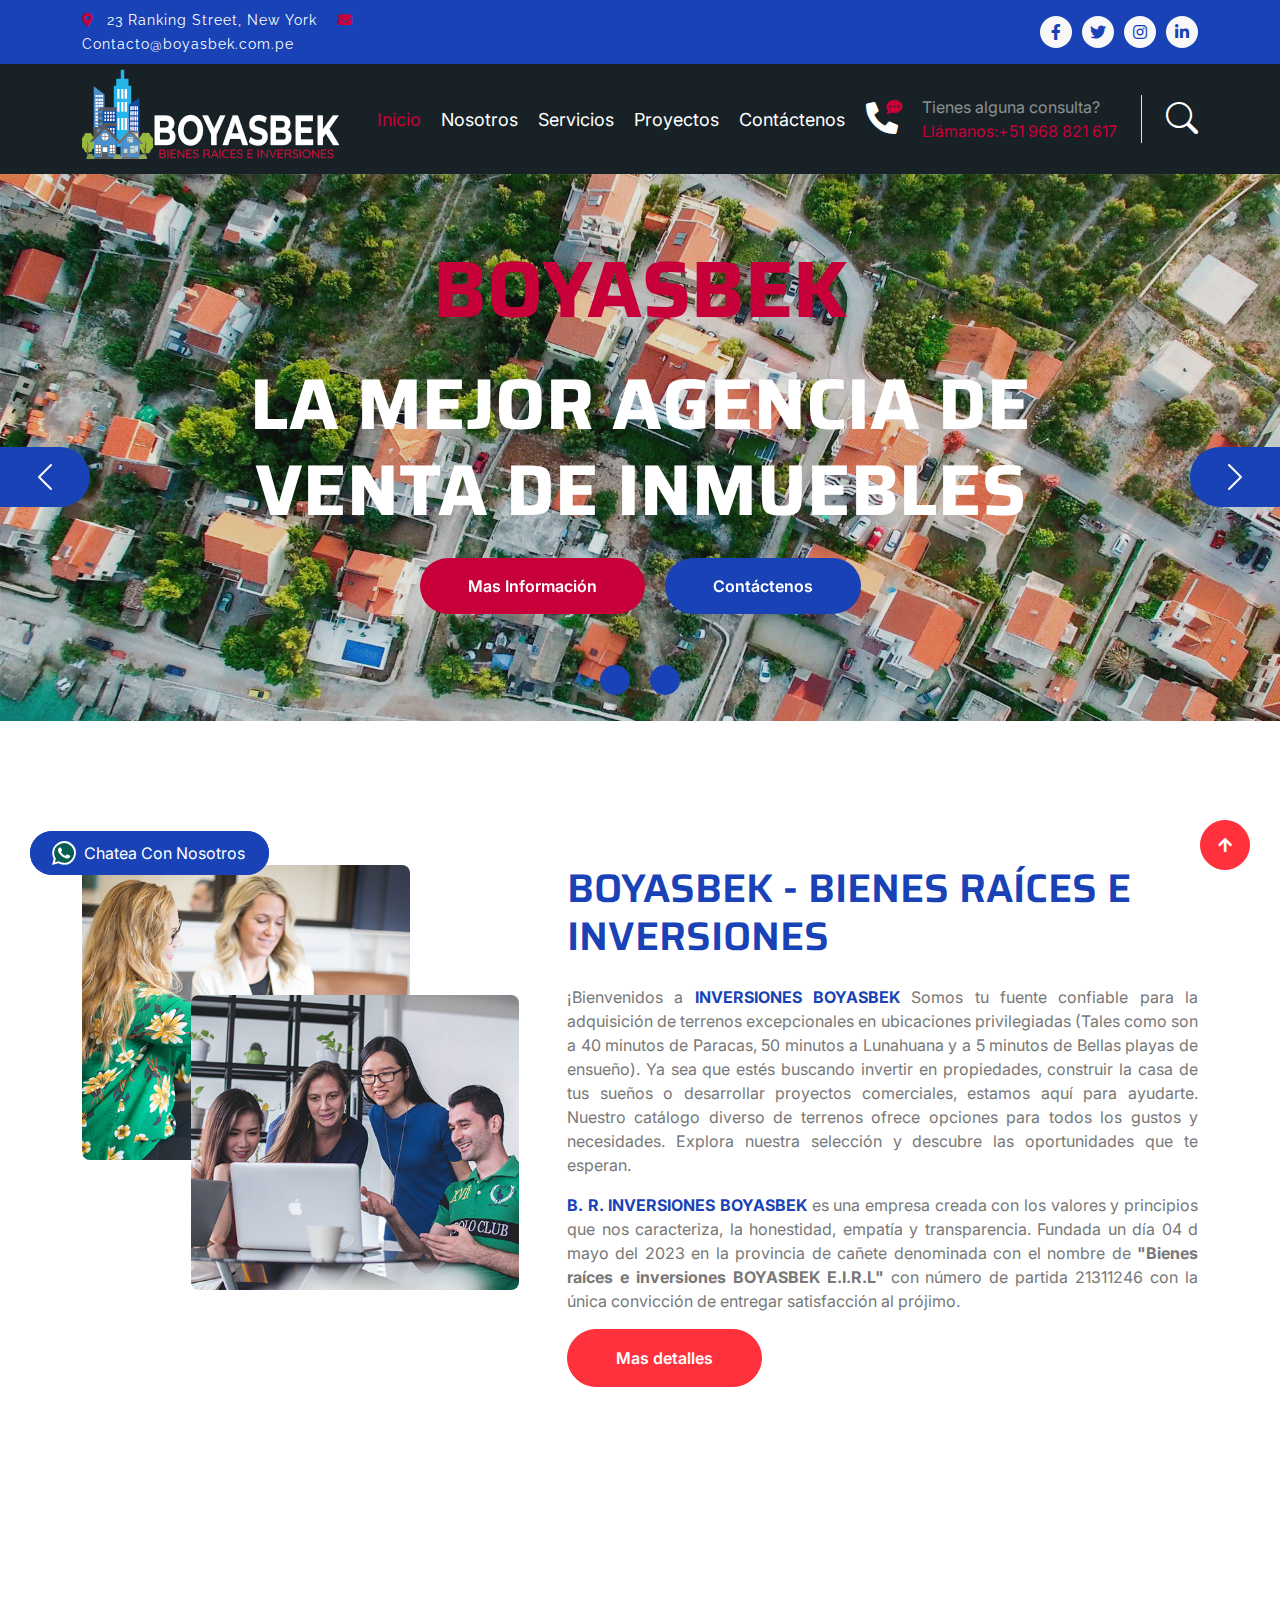
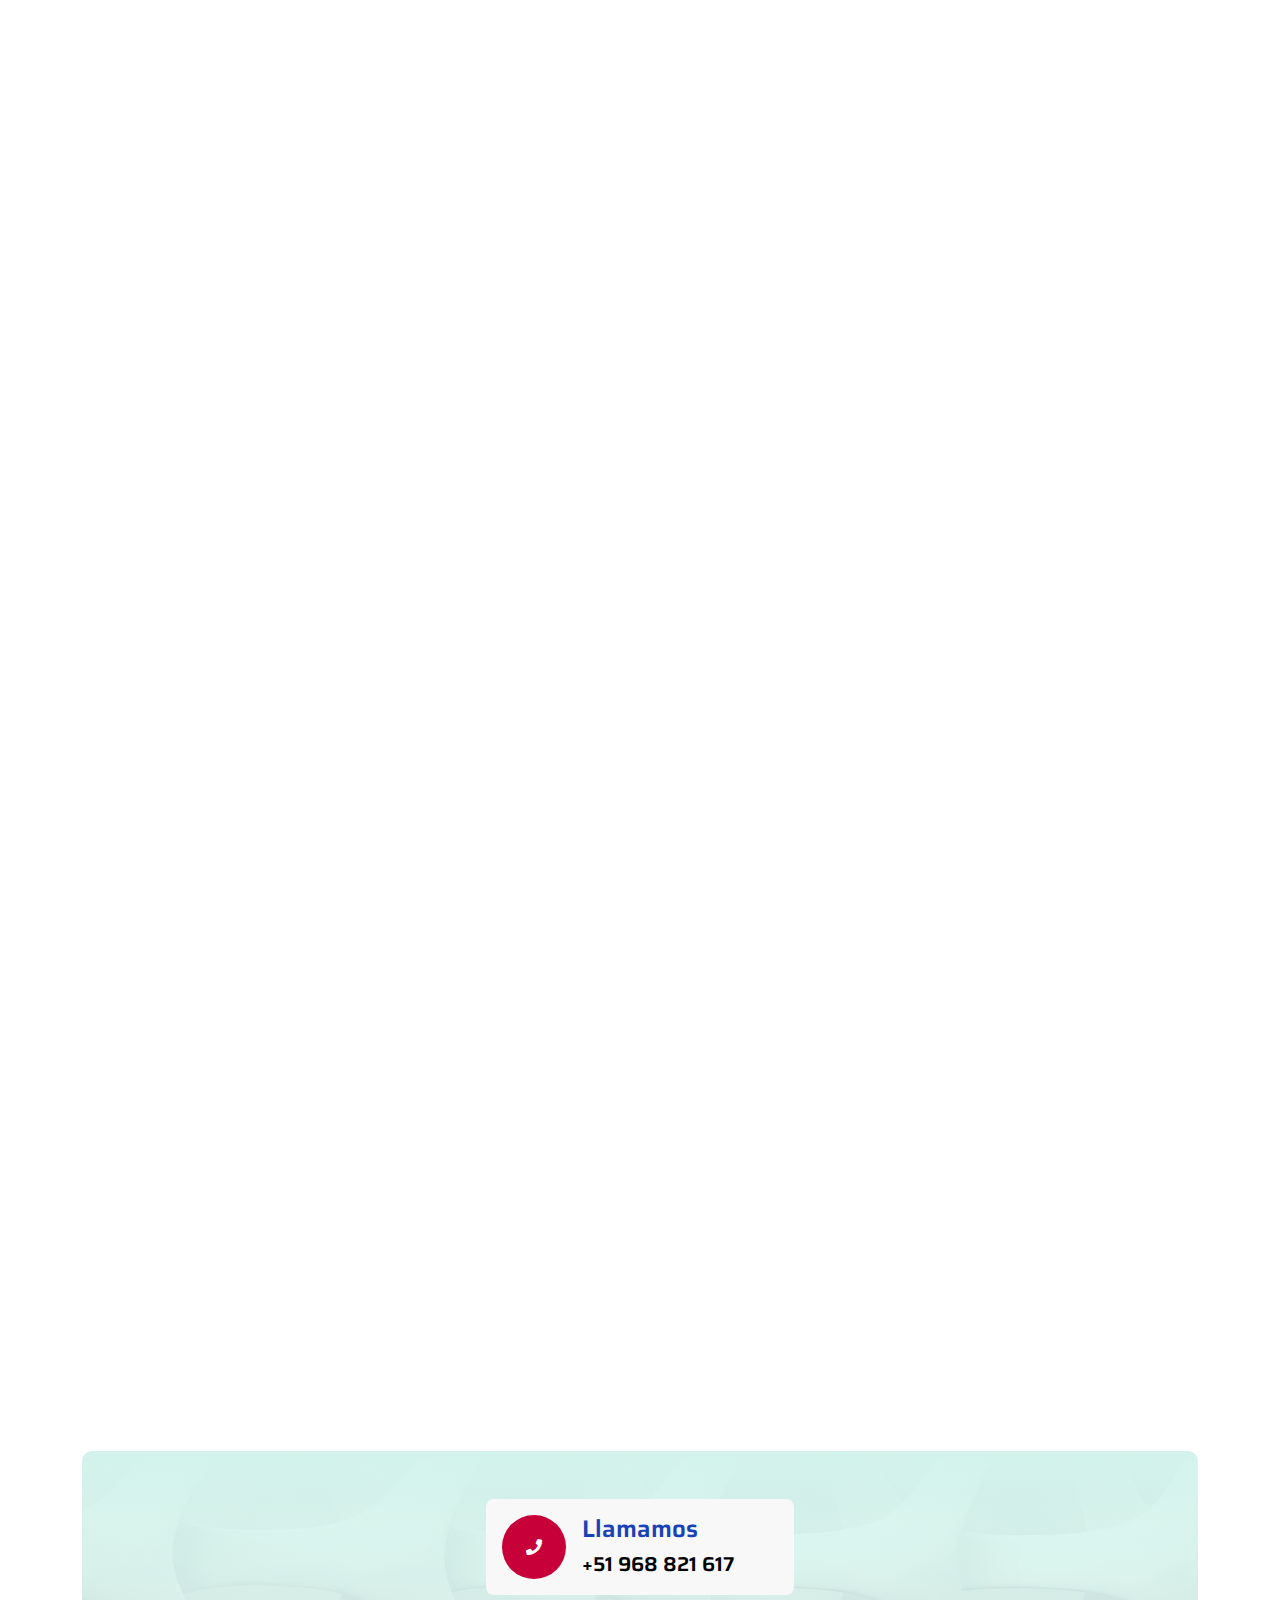
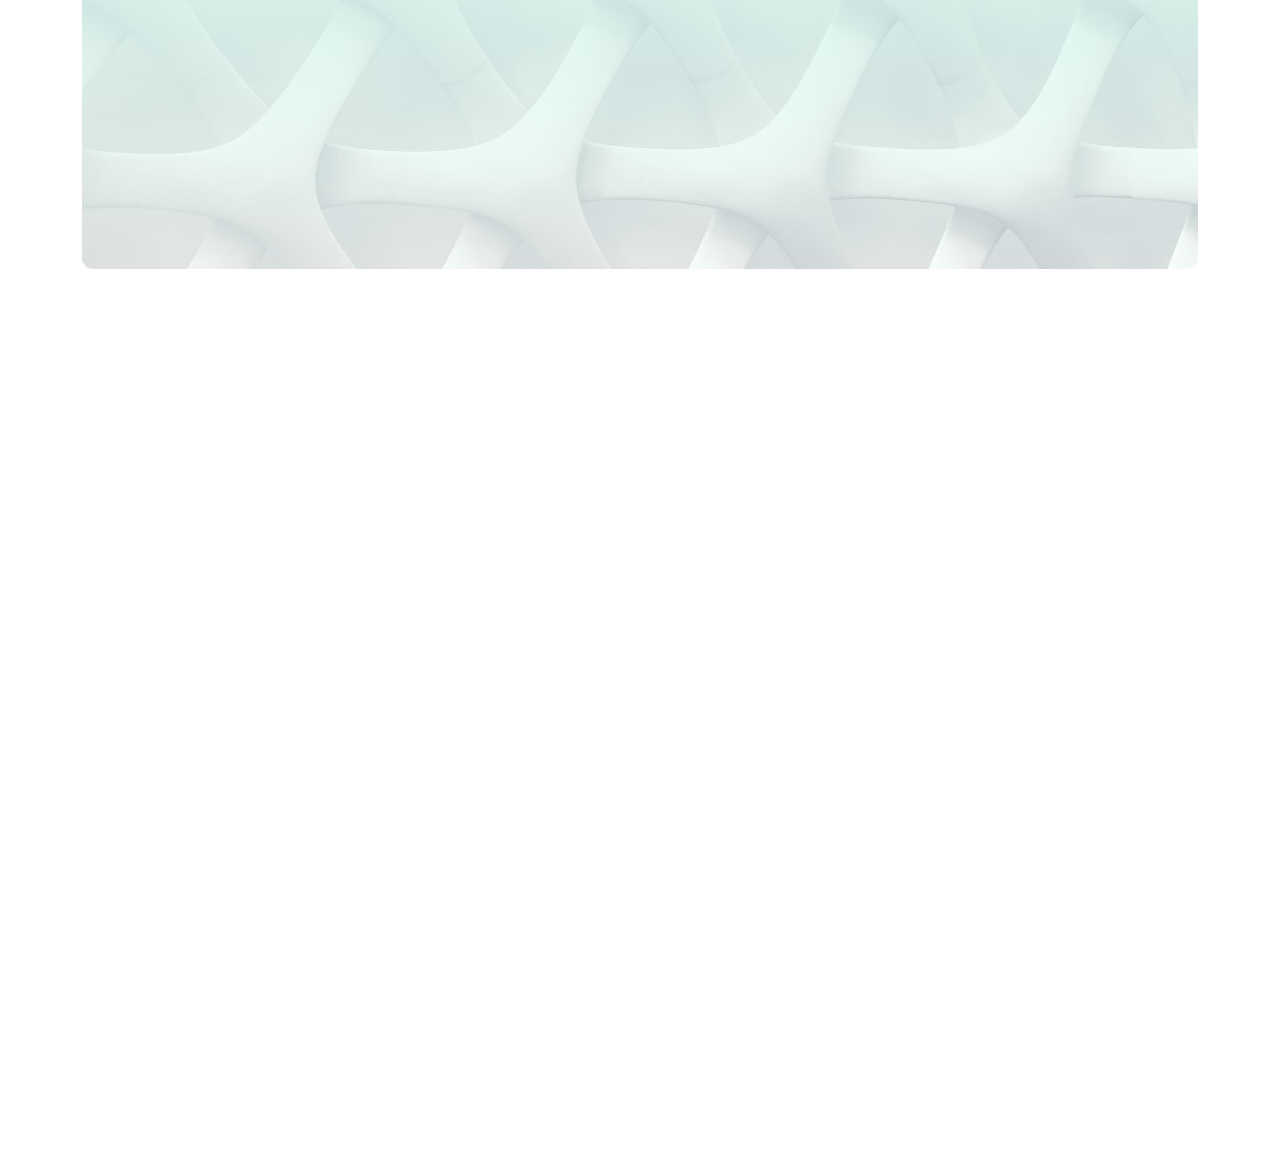
==== commit 6e78c2e8: "UPDATE 7-09" ====
--- a/web/index.html
+++ b/web/index.html
@@ -162,9 +162,25 @@
               </a>
             </div>
           </div>
-        </div>
-
+          
+        </div>
+        <div class="carousel-item">
+          <img src="img/carousel-2.jpg" class="img-fluid" alt="Second slide">
+          <div class="carousel-caption">
+              <div class="container carousel-content">
+                  <h6 class="text-secondary h4 animated fadeInUp">Best IT Solutions</h6>
+                  <h1 class="text-white display-1 mb-4 animated fadeInLeft">Quality Digital Services You Really Need!</h1>
+                  <p class="mb-4 text-white fs-5 animated fadeInDown">Lorem ipsum dolor sit amet elit. Sed efficitur quis purus ut interdum. Pellentesque aliquam dolor eget urna ultricies tincidunt.</p>
+                  <a href="" class="me-2"><button type="button" class="px-4 py-sm-3 px-sm-5 btn btn-primary rounded-pill carousel-content-btn1 animated fadeInLeft">Read More</button></a>
+                  <a href="" class="ms-2"><button type="button" class="px-4 py-sm-3 px-sm-5 btn btn-primary rounded-pill carousel-content-btn2 animated fadeInRight">Contact Us</button></a>
+              </div>
+          </div>
       </div>
+
+        
+
+      </div>
+      
       <button class="carousel-control-prev" type="button" data-bs-target="#carouselId" data-bs-slide="prev">
         <span class="carousel-control-prev-icon" aria-hidden="true"></span>
         <span class="visually-hidden">Previous</span>
@@ -231,20 +247,20 @@
             BOYASBEK - BIENES RAÍCES E INVERSIONES
           </h1>
           <p class="text-justify">
-            ¡Bienvenidos a <b class="text-primary">BOYASBEK</b> Somos tu fuente confiable para la adquisición de
+            ¡Bienvenidos a <b class="text-primary">INVERSIONES BOYASBEK</b> Somos tu fuente confiable para la adquisición de
             terrenos excepcionales en
-            ubicaciones privilegiadas. Ya sea que estés buscando invertir en propiedades, construir la casa de tus
+            ubicaciones privilegiadas (Tales como son a 40 minutos de Paracas, 50 minutos a Lunahuana y a 5 minutos de Bellas playas de ensueño). Ya sea que estés buscando invertir en propiedades, construir la casa de tus
             sueños o desarrollar proyectos comerciales, estamos aquí para ayudarte. Nuestro catálogo diverso de terrenos
             ofrece opciones para todos los gustos y necesidades. Explora nuestra selección y descubre las oportunidades
             que te esperan.
           </p>
           <p class="text-justify">
-            <b class="text-primary">BOYASBEK</b> es una empresa creada con los valores y principios que
+            <b class="text-primary">B. R. INVERSIONES BOYASBEK</b> es una empresa creada con los valores y principios que
             nos caracteriza, la honestidad, empatía y transparencia. Fundada
-            un día 04 d mayo del 2023 en la provincia d cañete denominada con
+            un día 04 d mayo del 2023 en la provincia de cañete denominada con
             el nombre de
             <b>"Bienes raíces e inversiones BOYASBEK E.I.R.L"</b>
-            con número de partida 21311246 con la única convicción d entregar
+            con número de partida 21311246 con la única convicción de entregar
             satisfacción al prójimo.
           </p>
           <a href="about.html" class="btn btn-secondary rounded-pill px-5 py-3 text-white">Mas detalles</a>
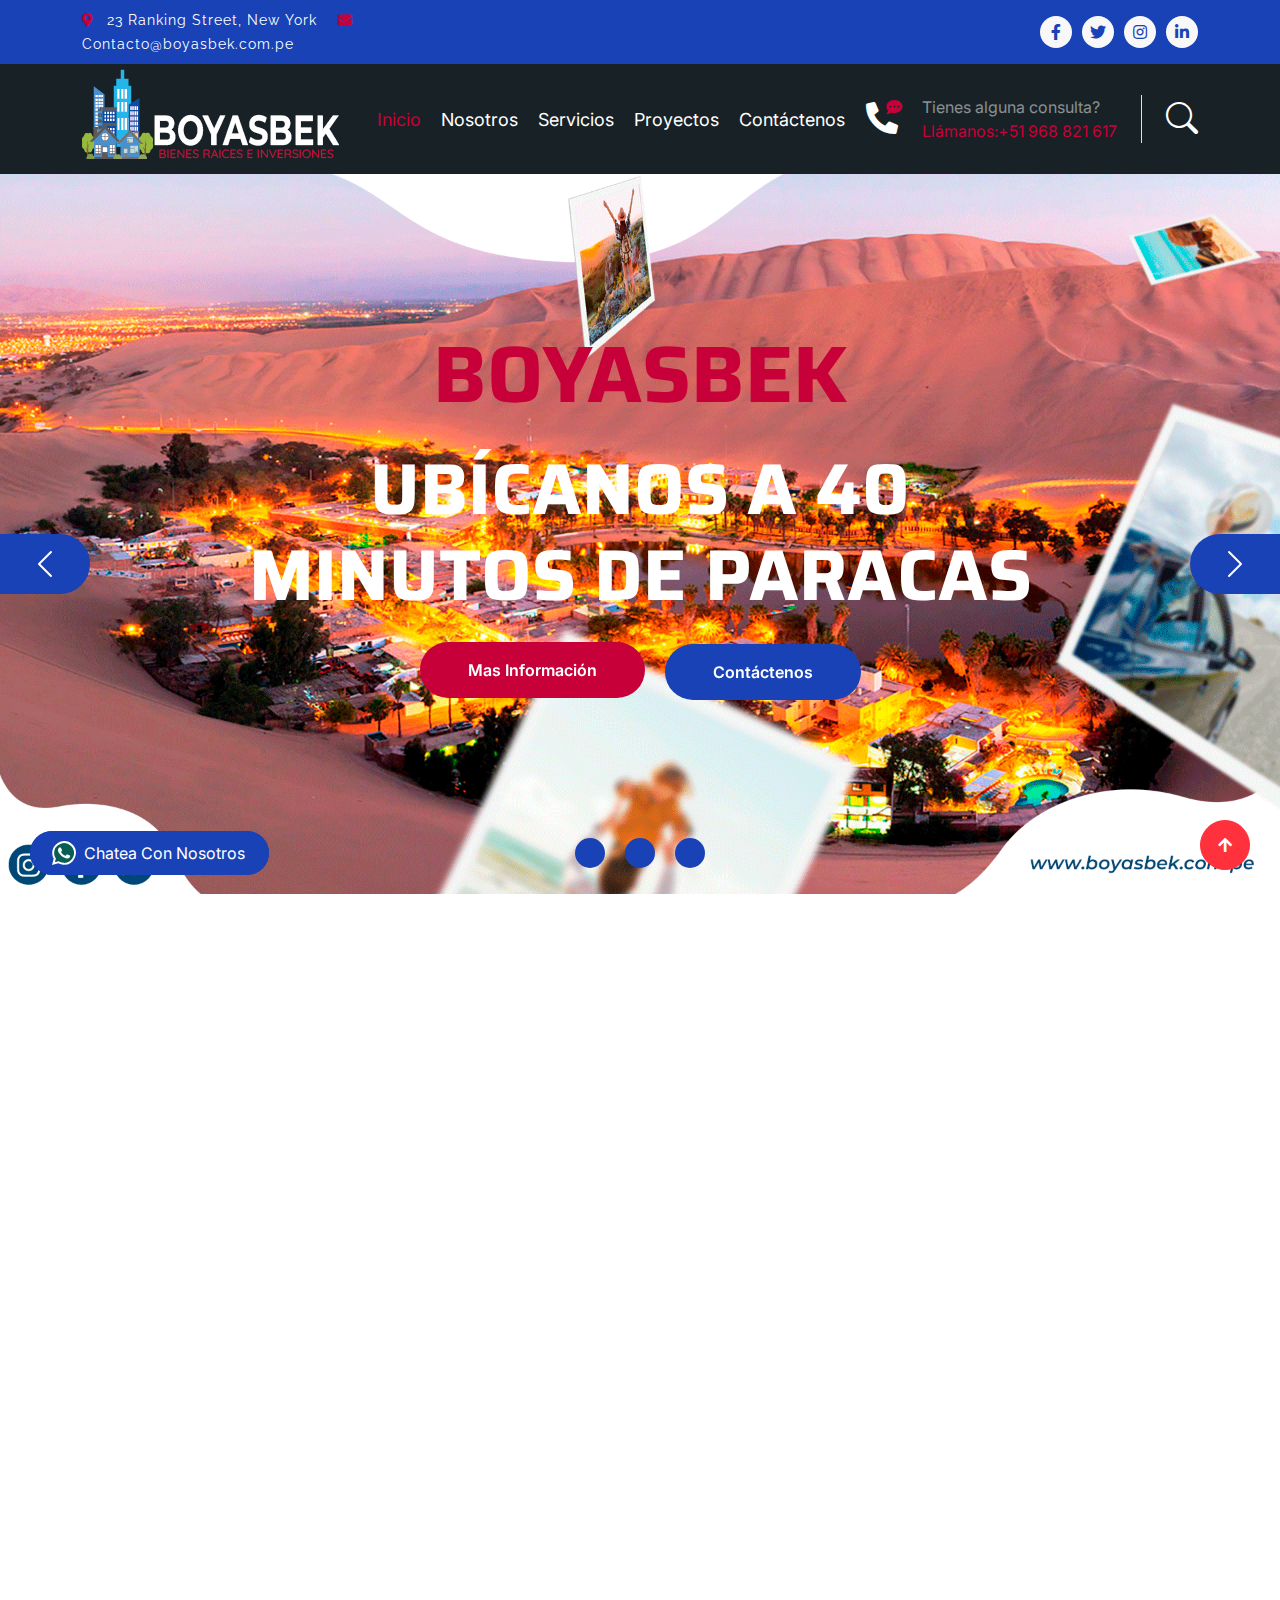
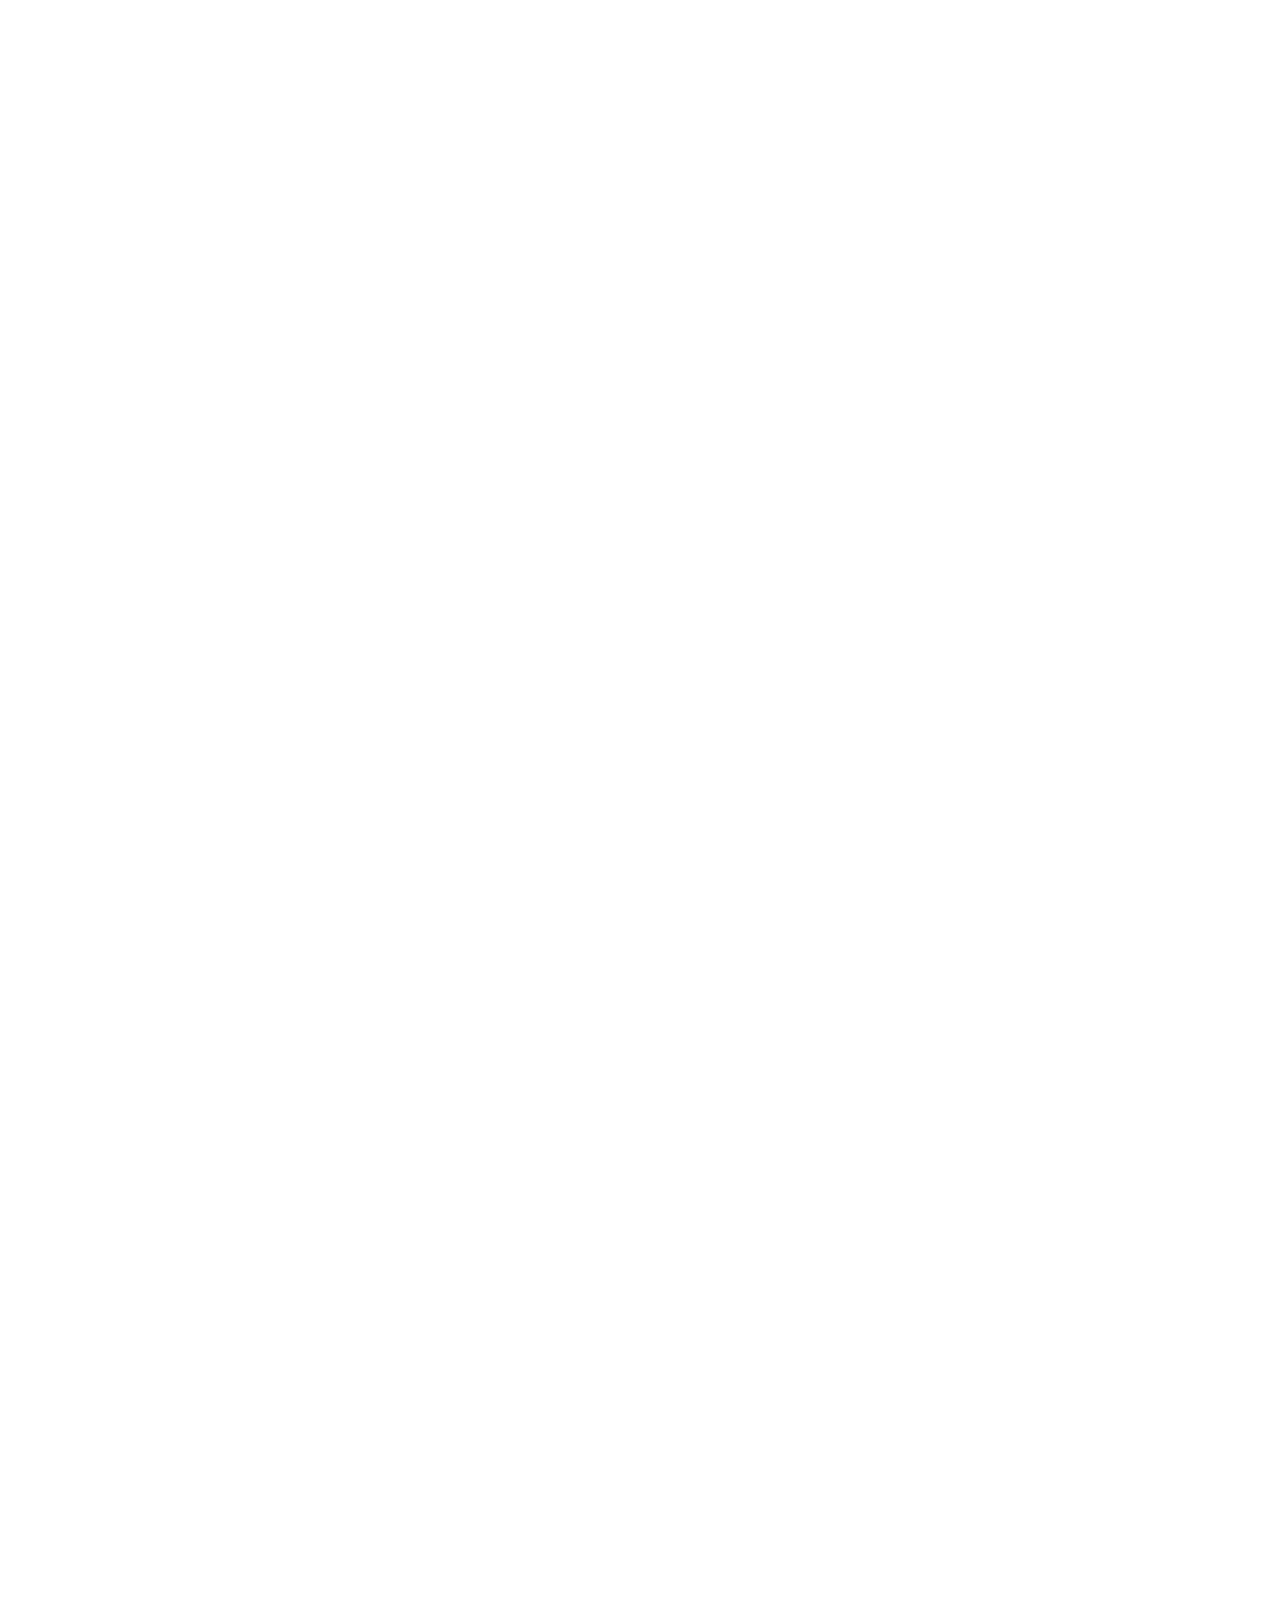
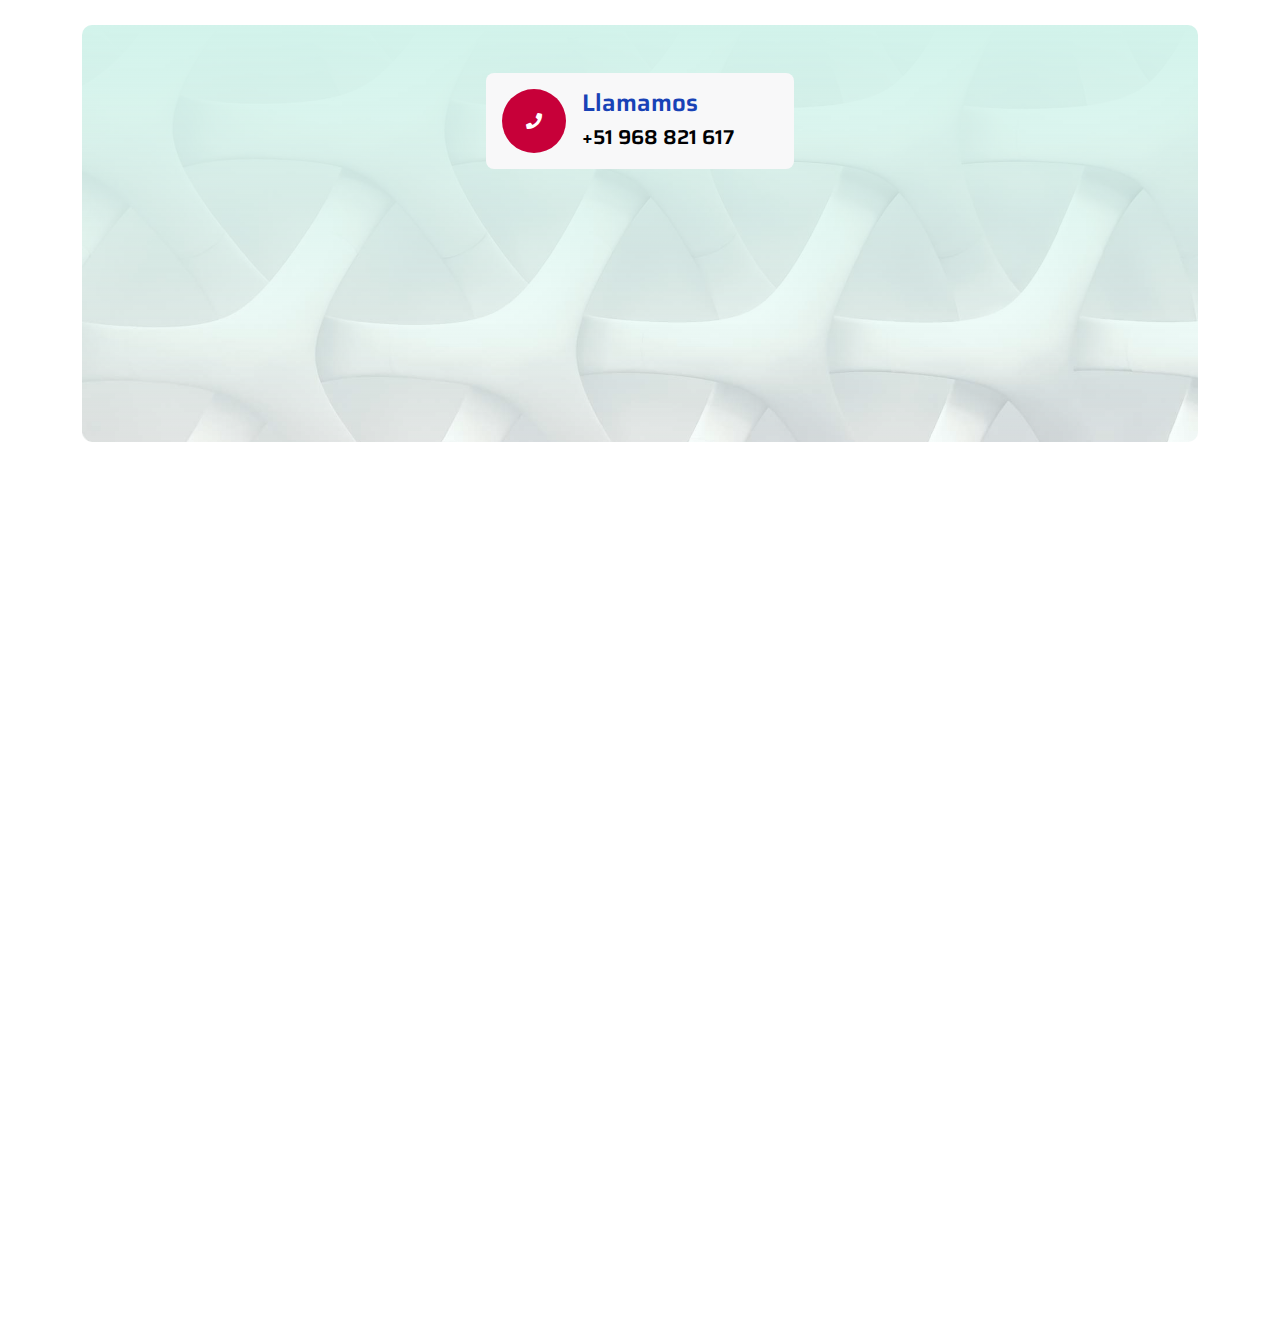
==== commit dd9eb4a1: "UPDATE 08-09-23" ====
--- a/web/index.html
+++ b/web/index.html
@@ -135,22 +135,23 @@
         <li data-bs-target="#carouselId" data-bs-slide-to="0" class="active" aria-current="true"
           aria-label="First slide"></li>
         <li data-bs-target="#carouselId" data-bs-slide-to="1" aria-label="Second slide"></li>
+        <li data-bs-target="#carouselId" data-bs-slide-to="2" aria-label="Second slide"></li>
       </ol>
       <div class="carousel-inner" role="listbox">
         <div class="carousel-item active">
-          <img src="img/carousel-4.png" class="img-fluid" alt="First slide" />
+          <img src="img/paracas.png" class="img-fluid" alt="First slide" />
           <div class="carousel-caption">
             <div class="container carousel-content">
               <h1 class="text-secondary display-1 mb-4 animated fadeInRight">
                 BOYASBEK
               </h1>
               <h2 class="text-white display-2 mb-4 animated fadeInRight">
-                LA MEJOR AGENCIA DE VENTA DE INMUEBLES
+                UBÍCANOS A 40 MINUTOS DE PARACAS
               </h2>
 
               <a href="https://wa.me/51968821617" class="me-2">
                 <button type="button"
-                  class="px-4 py-sm-3 px-sm-5 btn btn-primary text-white rounded-pill carousel-content-btn1 animated fadeInLeft">
+                  class="px-4 py-sm-3 px-sm-5 mb-1 btn btn-primary text-white rounded-pill carousel-content-btn1 animated fadeInLeft">
                   Mas Información
                 </button>
               </a>
@@ -158,24 +159,65 @@
                 <button type="button"
                   class="px-4 py-sm-3 px-sm-5 btn btn-primary rounded-pill carousel-content-btn2 animated fadeInRight">
                   Contáctenos
+                </button> 
+              </a>
+            </div>
+          </div>
+          
+        </div>
+        <div class="carousel-item">
+          <img src="img/lunahuana.png" class="img-fluid" alt="First slide" />
+          <div class="carousel-caption">
+            <div class="container carousel-content">
+              <h1 class="text-secondary display-1 mb-4 animated fadeInRight">
+                BOYASBEK
+              </h1>
+              <h2 class="text-white display-2 mb-4 animated fadeInRight">
+                UBÍCANOS A 50 MINUTOS DE LUNAHUANA
+              </h2>
+
+              <a href="https://wa.me/51968821617" class="me-2">
+                <button type="button"
+                  class="px-4 py-sm-3 px-sm-5 mb-1 btn btn-primary text-white rounded-pill carousel-content-btn1 animated fadeInLeft">
+                  Mas Información
                 </button>
               </a>
-            </div>
-          </div>
-          
-        </div>
-        <div class="carousel-item">
-          <img src="img/carousel-2.jpg" class="img-fluid" alt="Second slide">
-          <div class="carousel-caption">
-              <div class="container carousel-content">
-                  <h6 class="text-secondary h4 animated fadeInUp">Best IT Solutions</h6>
-                  <h1 class="text-white display-1 mb-4 animated fadeInLeft">Quality Digital Services You Really Need!</h1>
-                  <p class="mb-4 text-white fs-5 animated fadeInDown">Lorem ipsum dolor sit amet elit. Sed efficitur quis purus ut interdum. Pellentesque aliquam dolor eget urna ultricies tincidunt.</p>
-                  <a href="" class="me-2"><button type="button" class="px-4 py-sm-3 px-sm-5 btn btn-primary rounded-pill carousel-content-btn1 animated fadeInLeft">Read More</button></a>
-                  <a href="" class="ms-2"><button type="button" class="px-4 py-sm-3 px-sm-5 btn btn-primary rounded-pill carousel-content-btn2 animated fadeInRight">Contact Us</button></a>
-              </div>
+              <a href="https://wa.me/51968821617" class="ms-2">
+                <button type="button"
+                  class="px-4 py-sm-3 px-sm-5 btn btn-primary rounded-pill carousel-content-btn2 animated fadeInRight">
+                  Contáctenos
+                </button> 
+              </a>
+            </div>
           </div>
       </div>
+
+      <div class="carousel-item">
+        <img src="img/playas.png" class="img-fluid" alt="First slide" />
+        <div class="carousel-caption">
+          <div class="container carousel-content">
+            <h1 class="text-secondary display-1 mb-4 animated fadeInRight">
+              BOYASBEK
+            </h1>
+            <h2 class="text-white display-2 mb-4 animated fadeInRight">
+              A 5 MINUTOS DE LAS MEJORES PLAYAS DE ENSUEÑO
+            </h2>
+
+            <a href="https://wa.me/51968821617" class="me-2">
+              <button type="button"
+                class="px-4 py-sm-3 px-sm-5 mb-1 btn btn-primary text-white rounded-pill carousel-content-btn1 animated fadeInLeft">
+                Mas Información
+              </button>
+            </a>
+            <a href="https://wa.me/51968821617" class="ms-2">
+              <button type="button"
+                class="px-4 py-sm-3 px-sm-5 btn btn-primary rounded-pill carousel-content-btn2 animated fadeInRight">
+                Contáctenos
+              </button> 
+            </a>
+          </div>
+        </div>
+    </div>
 
         
 
--- a/web/css/style.css
+++ b/web/css/style.css
@@ -175,7 +175,7 @@
     position: absolute;
     top: 0;
     left: 0;
-    background: rgba(78, 77, 77, 0.171)
+    
 }
 
 .carousel-caption {
@@ -278,6 +278,7 @@
     
     .carousel-item img {
         min-height: 500px;
+        min-width: 100%;
         object-fit: cover;
     }
 
@@ -297,6 +298,7 @@
     
     .carousel-item img {
         min-height: 400px;
+        min-width: 100%;
         object-fit: cover;
     }
 
@@ -306,6 +308,28 @@
 
     .carousel-item p {
         font-size: 14px !important;
+    }
+}
+@media (max-width: 400px) {
+    .carousel-item {
+        min-height: 300px;
+    }
+    
+    .carousel-item img {
+        min-height: 400px;
+        min-width: 180%;
+        object-fit: cover;
+    }
+
+    .carousel-item h1 {
+        font-size: 30px !important;
+    }
+    .carousel-item h2 {
+        font-size: 30px !important;
+    }
+
+    .carousel-item p {
+        font-size: 7px !important;
     }
 }
 
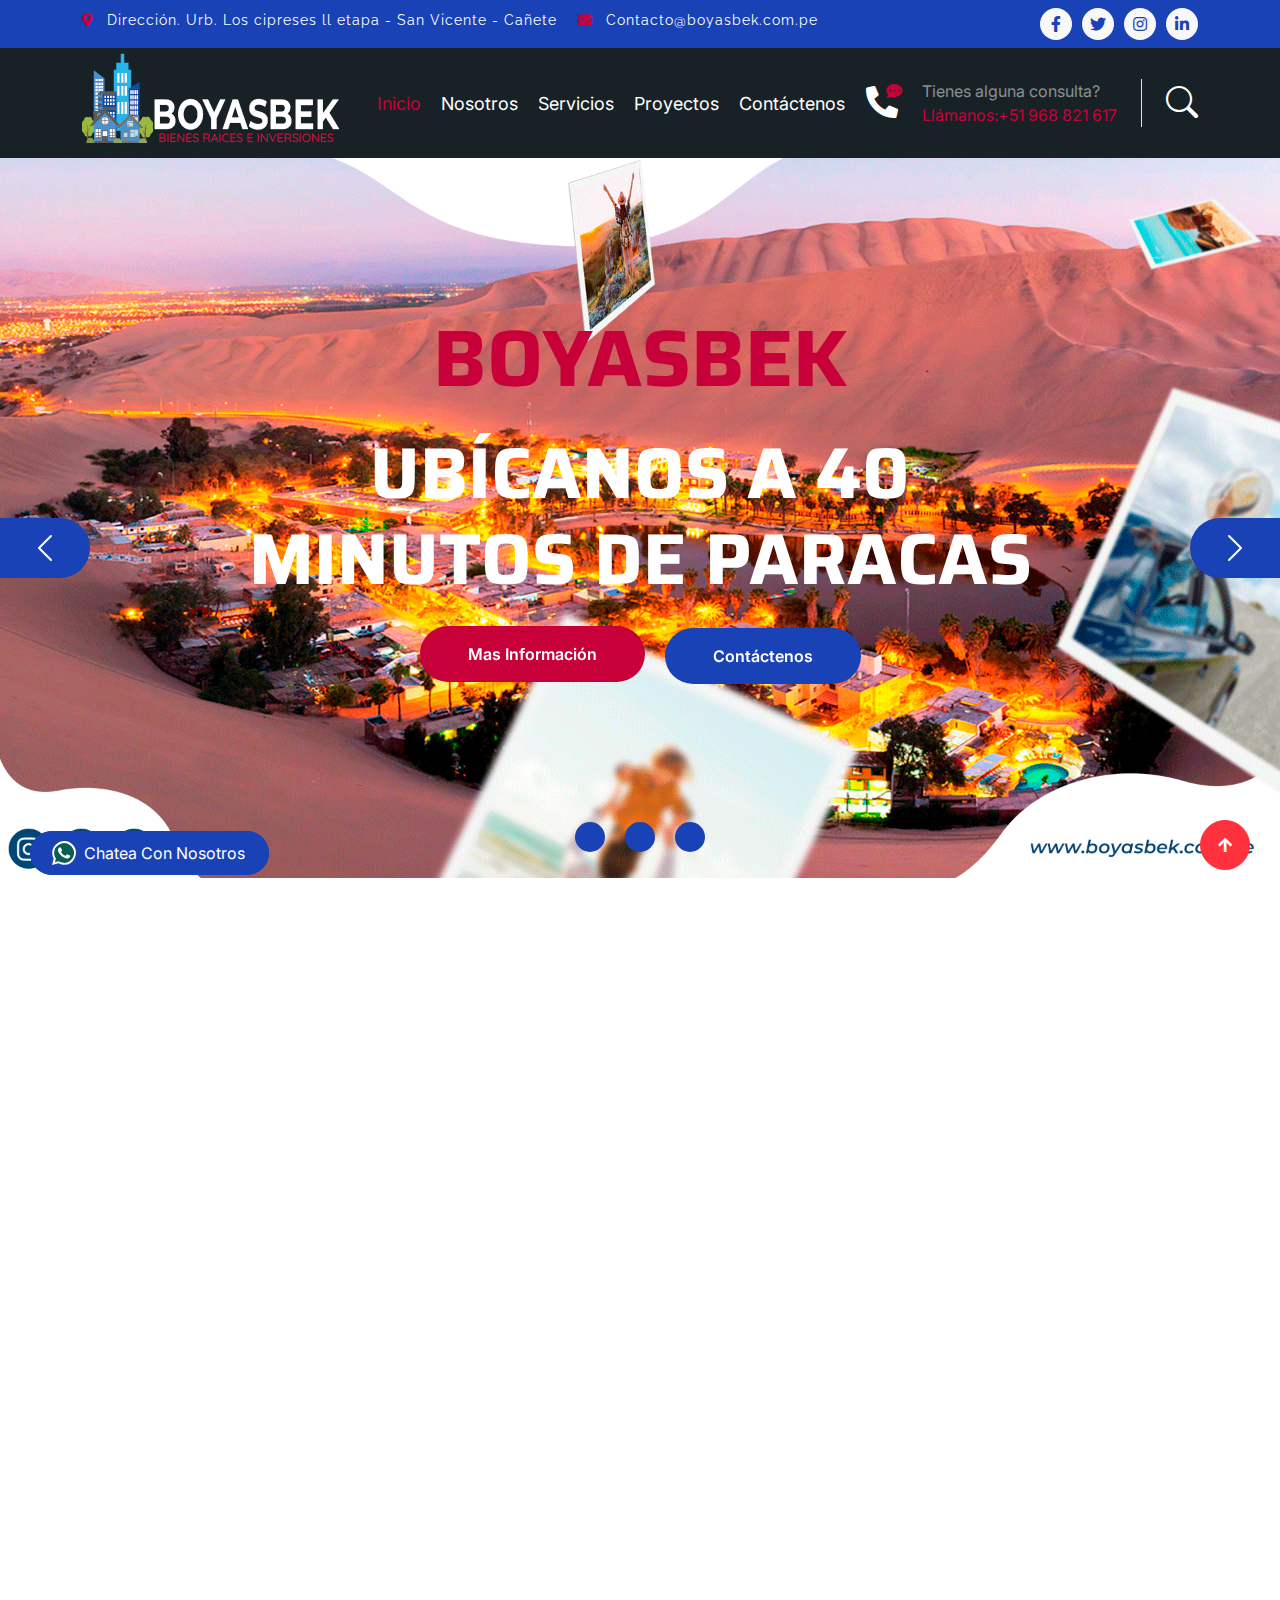
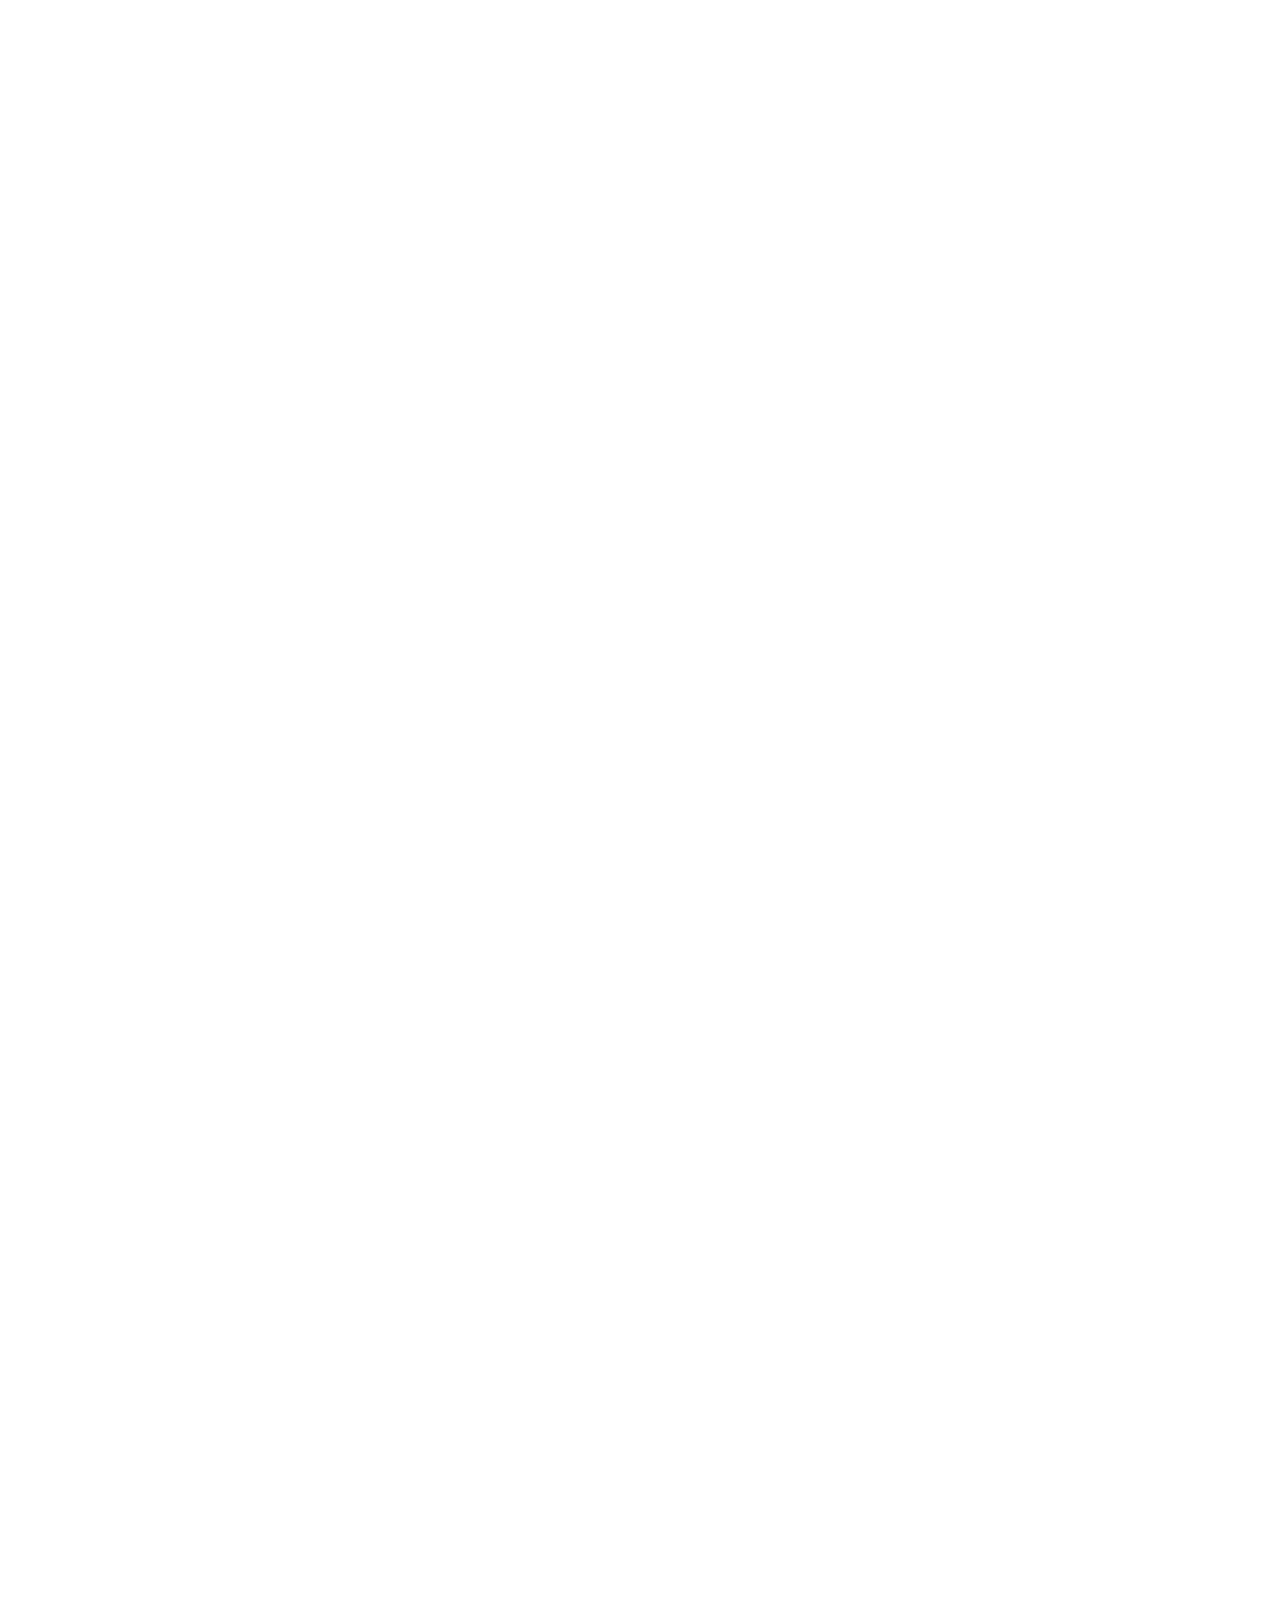
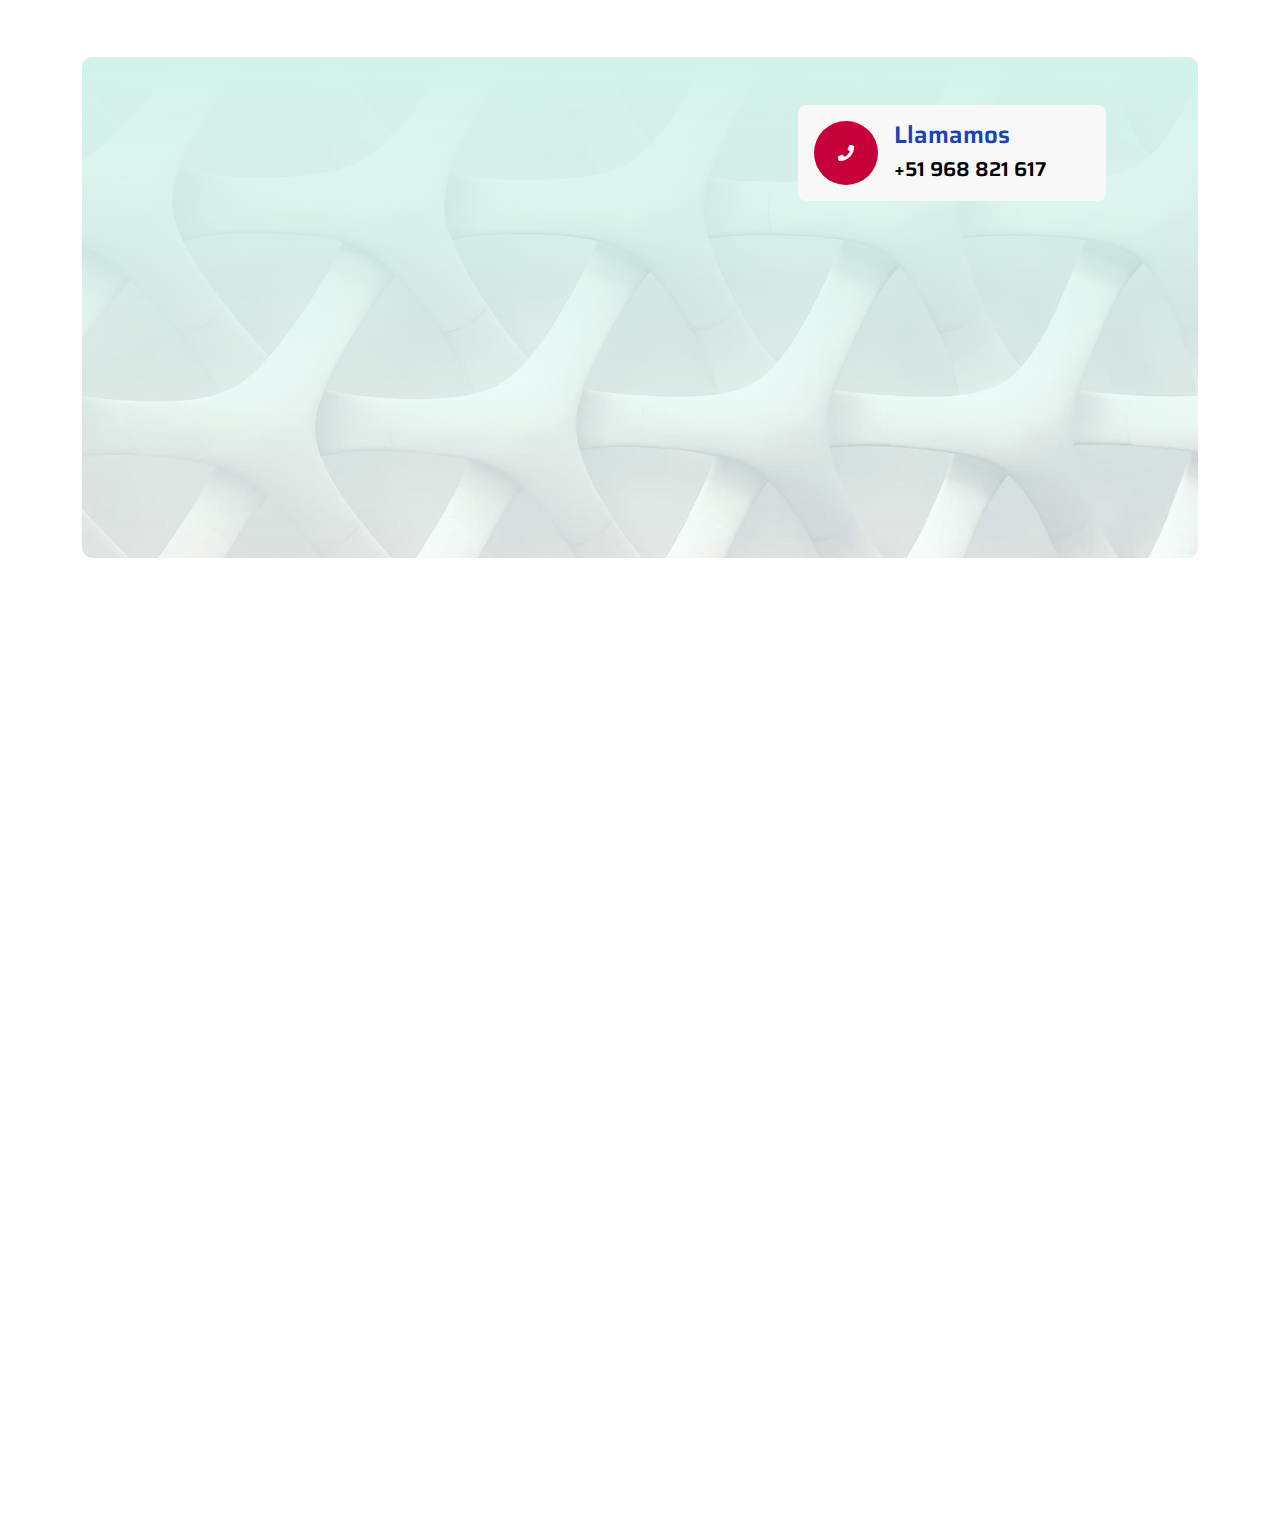
==== commit f2250cc1: "Update demo 08-09-23" ====
--- a/web/index.html
+++ b/web/index.html
@@ -50,15 +50,13 @@
           <small class="me-3 text-white">
             <a href="#">
               <i class="fas fa-map-marker-alt me-2 text-secondary"></i>
-            </a>23 Ranking Street, New York</small>
+            </a>Dirección. Urb. Los cipreses ll etapa - San Vicente - Cañete </small>
           <small class="me-3 text-white">
             <a href="#">
               <i class="fas fa-envelope me-2 text-secondary"></i>
             </a>Contacto@boyasbek.com.pe</small>
         </div>
-        <div id="note" class="text-secondary d-none d-xl-flex">
-          <small class="d-none">Note : We help you to Grow your Business</small>
-        </div>
+        
         <div class="top-link">
           <a href class="bg-light nav-fill btn btn-sm-square rounded-circle">
             <i class="fab fa-facebook-f text-primary"></i>
@@ -234,43 +232,6 @@
     </div>
   </div>
   <!-- Carousel End -->
-
-  <!-- Fact Start -->
-  <div class="container-fluid bg-secondary py-5 d-none">
-    <div class="container">
-      <div class="row">
-        <div class="col-lg-3 wow fadeIn" data-wow-delay=".1s">
-          <div class="d-flex counter">
-            <h1 class="me-3 text-primary2 counter-value">99</h1>
-            <h5 class="text-white mt-1">
-              Éxito en conseguir un cliente feliz
-            </h5>
-          </div>
-        </div>
-        <div class="col-lg-3 wow fadeIn" data-wow-delay=".3s">
-          <div class="d-flex counter">
-            <h1 class="me-3 text-primary2 counter-value">25</h1>
-            <h5 class="text-white mt-1">Miles de Familias Felices</h5>
-          </div>
-        </div>
-        <div class="col-lg-3 wow fadeIn" data-wow-delay=".5s">
-          <div class="d-flex counter">
-            <h1 class="me-3 text-primary2 counter-value">120</h1>
-            <h5 class="text-white mt-1">Clientes que nos Recomiendan</h5>
-          </div>
-        </div>
-        <div class="col-lg-3 wow fadeIn" data-wow-delay=".7s">
-          <div class="d-flex counter">
-            <h1 class="me-3 text-primary2 counter-value">5</h1>
-            <h5 class="text-white mt-1">
-              Estrellas dados por clientes satisfechos.
-            </h5>
-          </div>
-        </div>
-      </div>
-    </div>
-  </div>
-  <!-- Fact End -->
 
   <!-- About Start -->
   <div class="container-fluid py-5 my-5">
@@ -355,10 +316,10 @@
                 </div>
                 <div class="p-4 pb-0">
                   <h5 class="text-primary mb-3">S/. 12,345</h5>
-                  <a class="d-block h5 mb-2" href>SECTOR SEÑOR DE LOS MILAGROS - C.P. NUEVO AYACUCHO</a>
+                  <a class="d-block h5 mb-2" href>SECTOR SEÑOR DE LOS MILAGROS </a>
                   <p>
                     <i class="fa fa-map-marker-alt text-primary me-2"></i>
-                    Lote N° 1, Manzana N27 - Calle 7
+                    Manzana N 27, Lt. 01 - Km 163 Autopista Panamericana Sur | C.P. Nuevo Ayacucho
                   </p>
                 </div>
                 <div class="d-flex border-top">
@@ -385,10 +346,10 @@
                 </div>
                 <div class="p-4 pb-0">
                   <h5 class="text-primary mb-3">S/. 12,345</h5>
-                  <a class="d-block h5 mb-2" href>SECTOR SEÑOR DE LOS MILAGROS - C.P. NUEVO AYACUCHO</a>
+                  <a class="d-block h5 mb-2" href>SECTOR SEÑOR DE LOS MILAGROS</a>
                   <p>
                     <i class="fa fa-map-marker-alt text-primary me-2"></i>
-                    Lote N° 2, Manzana N27 - Calle 7
+                    Manzana N 27, Lt. 02 - Km 163 Autopista Panamericana Sur | C.P. Nuevo Ayacucho
                   </p>
                 </div>
                 <div class="d-flex border-top">
@@ -415,10 +376,10 @@
                 </div>
                 <div class="p-4 pb-0">
                   <h5 class="text-primary mb-3">S/. 12,345</h5>
-                  <a class="d-block h5 mb-2" href>SECTOR SEÑOR DE LOS MILAGROS - C.P. NUEVO AYACUCHO</a>
+                  <a class="d-block h5 mb-2" href>SECTOR SEÑOR DE LOS MILAGROS</a>
                   <p>
                     <i class="fa fa-map-marker-alt text-primary me-2"></i>
-                    Lote N° 3, Manzana N27 - Calle 7
+                    Manzana N 27, Lt. 03 - Km 163 Autopista Panamericana Sur | C.P. Nuevo Ayacucho
                   </p>
                 </div>
                 <div class="d-flex border-top">
@@ -445,10 +406,10 @@
                 </div>
                 <div class="p-4 pb-0">
                   <h5 class="text-primary mb-3">S/. 12,345</h5>
-                  <a class="d-block h5 mb-2" href>SECTOR SEÑOR DE LOS MILAGROS - C.P. NUEVO AYACUCHO</a>
+                  <a class="d-block h5 mb-2" href>SECTOR SEÑOR DE LOS MILAGROS </a>
                   <p>
                     <i class="fa fa-map-marker-alt text-primary me-2"></i>
-                    Lote N° 4, Manzana N27 - Calle 7
+                    Manzana N 27, Lt. 04 - Km 163 Autopista Panamericana Sur | C.P. Nuevo Ayacucho
                   </p>
                 </div>
                 <div class="d-flex border-top">
@@ -475,10 +436,10 @@
                 </div>
                 <div class="p-4 pb-0">
                   <h5 class="text-primary mb-3">S/. 12,345</h5>
-                  <a class="d-block h5 mb-2" href>SECTOR SEÑOR DE LOS MILAGROS - C.P. NUEVO AYACUCHO</a>
+                  <a class="d-block h5 mb-2" href>SECTOR SEÑOR DE LOS MILAGROS </a>
                   <p>
                     <i class="fa fa-map-marker-alt text-primary me-2"></i>
-                    Lote N° 5, Manzana N27 - Calle 7
+                    Manzana N 27, Lt. 05 - Km 163 Autopista Panamericana Sur | C.P. Nuevo Ayacucho
                   </p>
                 </div>
                 <div class="d-flex border-top">
@@ -505,10 +466,10 @@
                 </div>
                 <div class="p-4 pb-0">
                   <h5 class="text-primary mb-3">S/. 12,345</h5>
-                  <a class="d-block h5 mb-2" href>SECTOR SEÑOR DE LOS MILAGROS - C.P. NUEVO AYACUCHO</a>
+                  <a class="d-block h5 mb-2" href>SECTOR SEÑOR DE LOS MILAGROS</a>
                   <p>
                     <i class="fa fa-map-marker-alt text-primary me-2"></i>
-                    Lote N° 6, Manzana N27 - Calle 7
+                    Manzana N 27, Lt. 06 - Km 163 Autopista Panamericana Sur | C.P. Nuevo Ayacucho
                   </p>
                 </div>
                 <div class="d-flex border-top">
@@ -542,10 +503,10 @@
                 </div>
                 <div class="p-4 pb-0">
                   <h5 class="text-primary mb-3">S/. 12,345</h5>
-                  <a class="d-block h5 mb-2" href>SECTOR SEÑOR DE LOS MILAGROS - C.P. NUEVO AYACUCHO</a>
+                  <a class="d-block h5 mb-2" href>SECTOR SEÑOR DE LOS MILAGROS </a>
                   <p>
                     <i class="fa fa-map-marker-alt text-primary me-2"></i>
-                    Lote N° 7, Manzana N27 - Calle 7
+                    Manzana N 27, Lt. 07 - Km 163 Autopista Panamericana Sur | C.P. Nuevo Ayacucho
                   </p>
                 </div>
                 <div class="d-flex border-top">
@@ -572,10 +533,10 @@
                 </div>
                 <div class="p-4 pb-0">
                   <h5 class="text-primary mb-3">S/. 12,345</h5>
-                  <a class="d-block h5 mb-2" href>SECTOR SEÑOR DE LOS MILAGROS - C.P. NUEVO AYACUCHO</a>
+                  <a class="d-block h5 mb-2" href>SECTOR SEÑOR DE LOS MILAGROS</a>
                   <p>
                     <i class="fa fa-map-marker-alt text-primary me-2"></i>
-                    Lote N° 8, Manzana N27 - Calle 7
+                    Manzana N 27, Lt. 08 - Km 163 Autopista Panamericana Sur | C.P. Nuevo Ayacucho
                   </p>
                 </div>
                 <div class="d-flex border-top">
@@ -602,10 +563,10 @@
                 </div>
                 <div class="p-4 pb-0">
                   <h5 class="text-primary mb-3">S/. 12,345</h5>
-                  <a class="d-block h5 mb-2" href>SECTOR SEÑOR DE LOS MILAGROS - C.P. NUEVO AYACUCHO</a>
+                  <a class="d-block h5 mb-2" href>SECTOR SEÑOR DE LOS MILAGROS</a>
                   <p>
                     <i class="fa fa-map-marker-alt text-primary me-2"></i>
-                    Lote N° 9, Manzana N27 - Calle 7
+                    Manzana N 27, Lt. 09 - Km 163 Autopista Panamericana Sur | C.P. Nuevo Ayacucho
                   </p>
                 </div>
                 <div class="d-flex border-top">
@@ -632,10 +593,10 @@
                 </div>
                 <div class="p-4 pb-0">
                   <h5 class="text-primary mb-3">S/. 12,345</h5>
-                  <a class="d-block h5 mb-2" href>SECTOR SEÑOR DE LOS MILAGROS - C.P. NUEVO AYACUCHO</a>
+                  <a class="d-block h5 mb-2" href>SECTOR SEÑOR DE LOS MILAGROS</a>
                   <p>
                     <i class="fa fa-map-marker-alt text-primary me-2"></i>
-                    Lote N° 10, Manzana N27 - Calle 7
+                    Manzana N 27, Lt. 10 - Km 163 Autopista Panamericana Sur | C.P. Nuevo Ayacucho
                   </p>
                 </div>
                 <div class="d-flex border-top">
@@ -1454,14 +1415,14 @@
       </div>
       <div class="contact-detail position-relative p-5">
         <div class="row g-5 mb-5 justify-content-center">
-          <div class="col-xl-4 col-md-6 wow fadeIn" data-wow-delay=".3s">
+          <div class="col-xl-7 col-md-6 wow fadeIn" data-wow-delay=".3s">
             <div class="d-flex bg-light p-3 rounded">
               <div class="flex-shrink-0 btn-square bg-secondary rounded-circle" style="width: 64px; height: 64px">
                 <i class="fas fa-map-marker-alt text-white"></i>
               </div>
               <div class="ms-3">
                 <h4 class="text-primary">Dirección</h4>
-                <a href="https://goo.gl/maps/Zd4BCynmTb98ivUJ6" target="_blank" class="h5">23 rank Str, NY</a>
+                <a href="https://goo.gl/maps/Zd4BCynmTb98ivUJ6" target="_blank" class="h5">Dirección. Urb. Los cipreses ll etapa - San Vicente - Cañete</a>
               </div>
             </div>
           </div>
@@ -1476,7 +1437,7 @@
               </div>
             </div>
           </div>
-          <div class="col-xl-4 col-md-6 wow fadeIn" data-wow-delay=".7s">
+          <div class="col-xl-6 col-md-6 wow fadeIn" data-wow-delay=".7s">
             <div class="d-flex bg-light p-3 rounded">
               <div class="flex-shrink-0 btn-square bg-secondary rounded-circle" style="width: 64px; height: 64px">
                 <i class="fa fa-envelope text-white"></i>
@@ -1567,7 +1528,7 @@
           <div class="text-white mt-4 d-flex flex-column contact-link">
             <a href="#" class="pb-3 text-light border-bottom border-primary">
               <i class="fas fa-map-marker-alt text-secondary me-2"></i>
-              123 Street, New York, USA</a>
+              Dirección. Urb. Los cipreses ll etapa - San Vicente - Cañete</a>
             <a href="https://wa.me/51968821617"class="py-3 text-light border-bottom border-primary">
               <i class="fas fa-phone-alt text-secondary me-2"></i>
               +51 968 821 617</a>
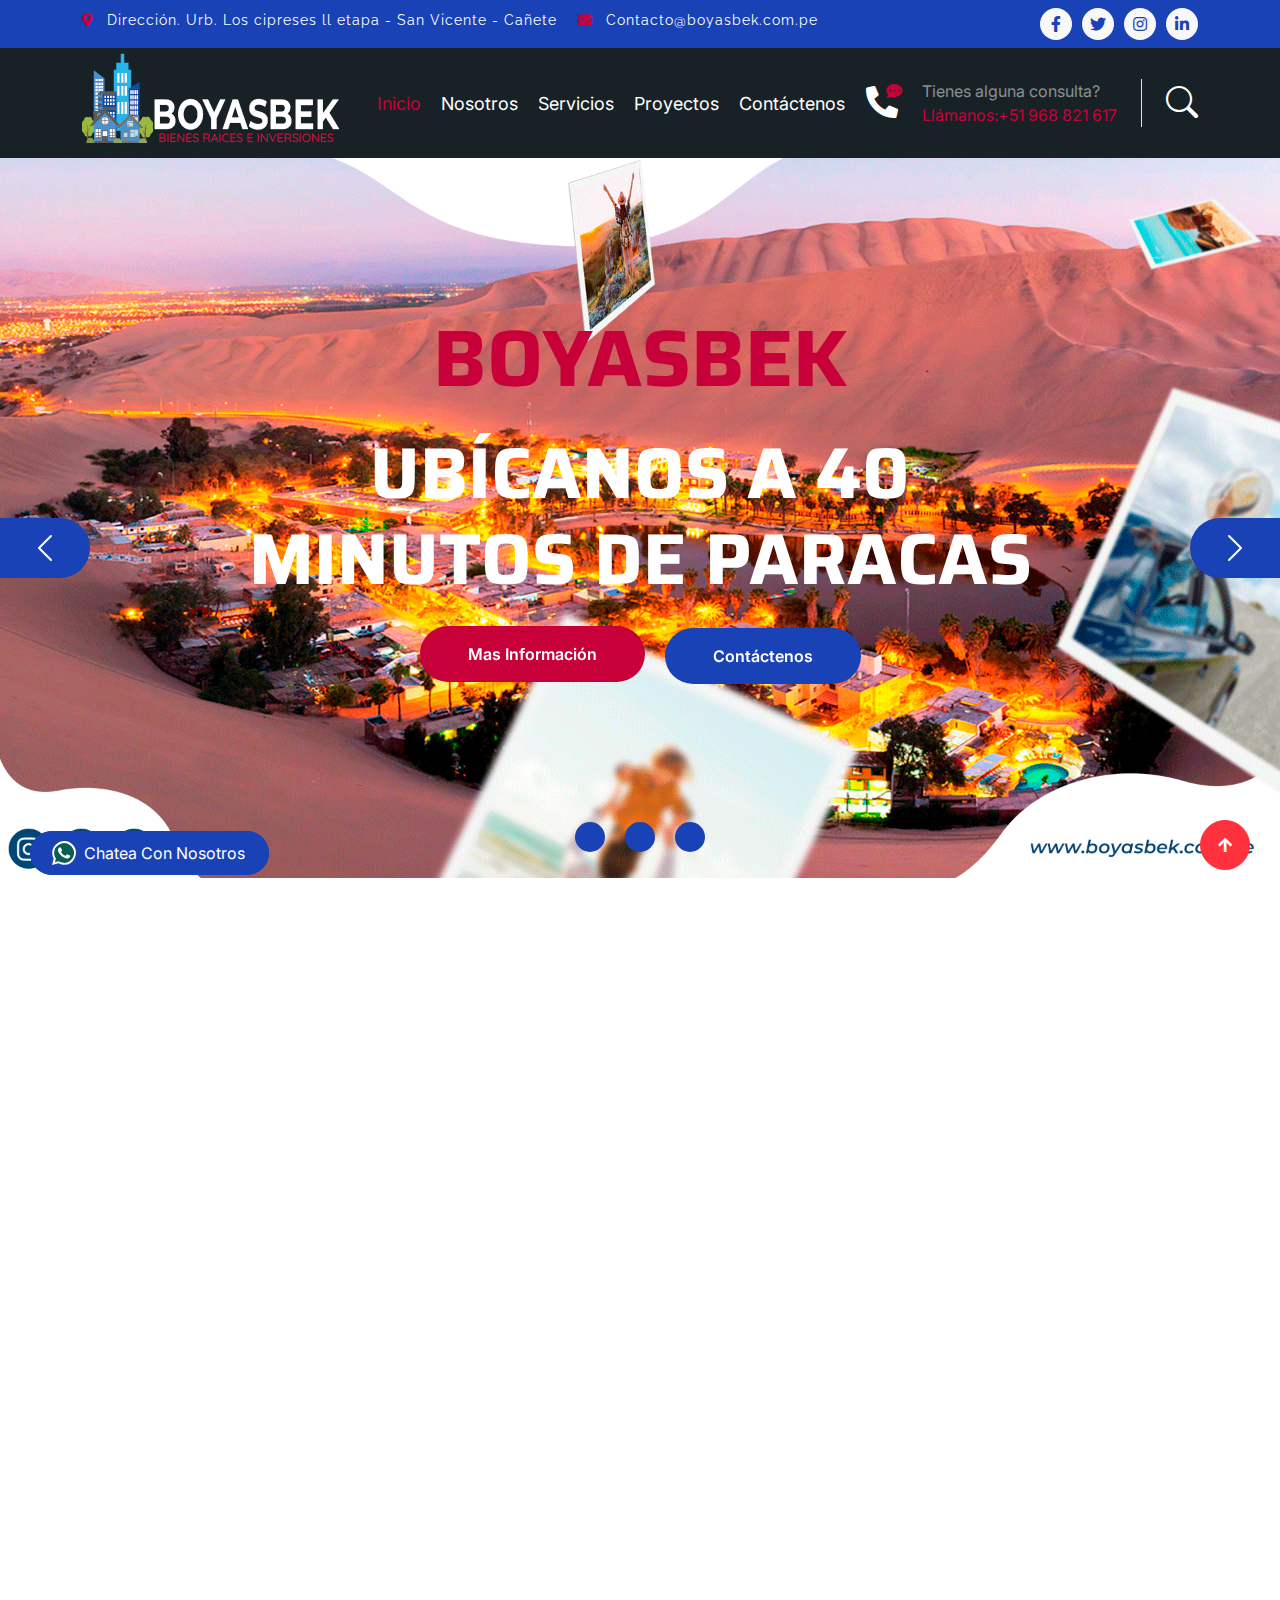
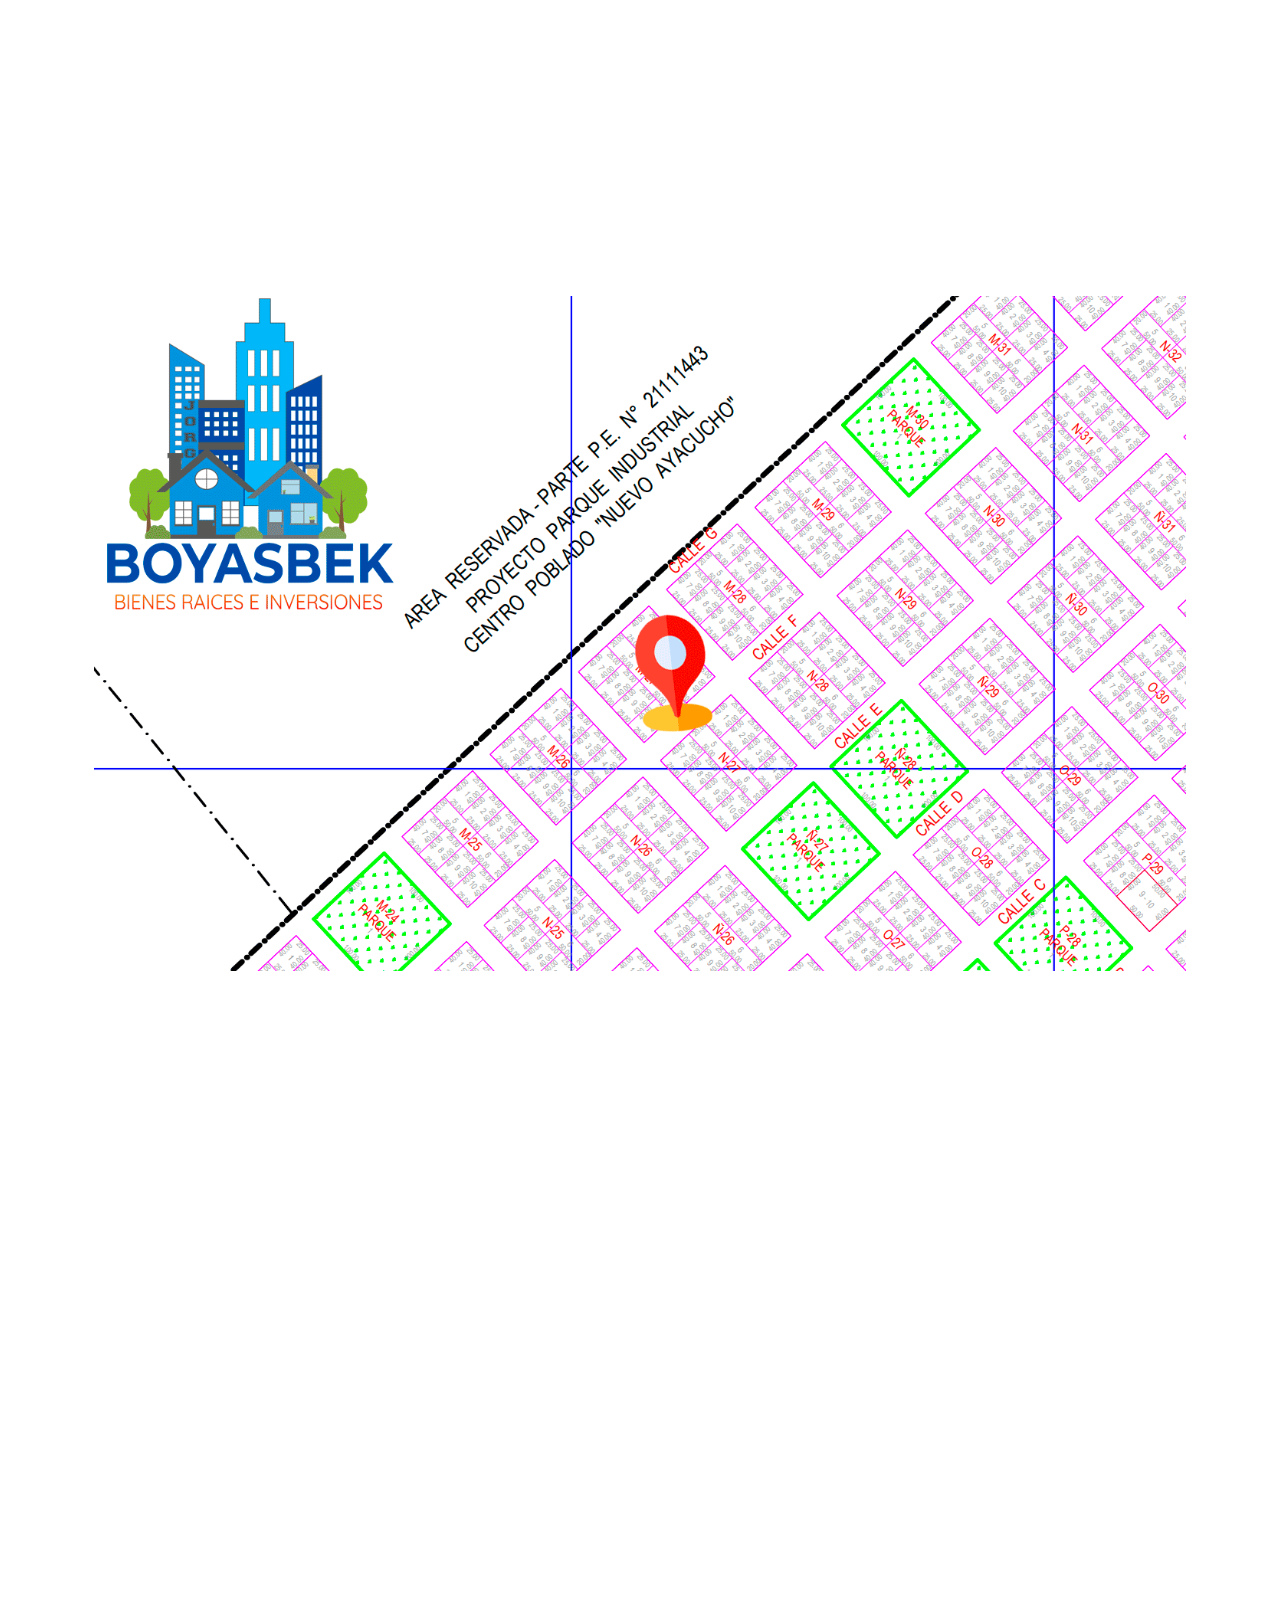
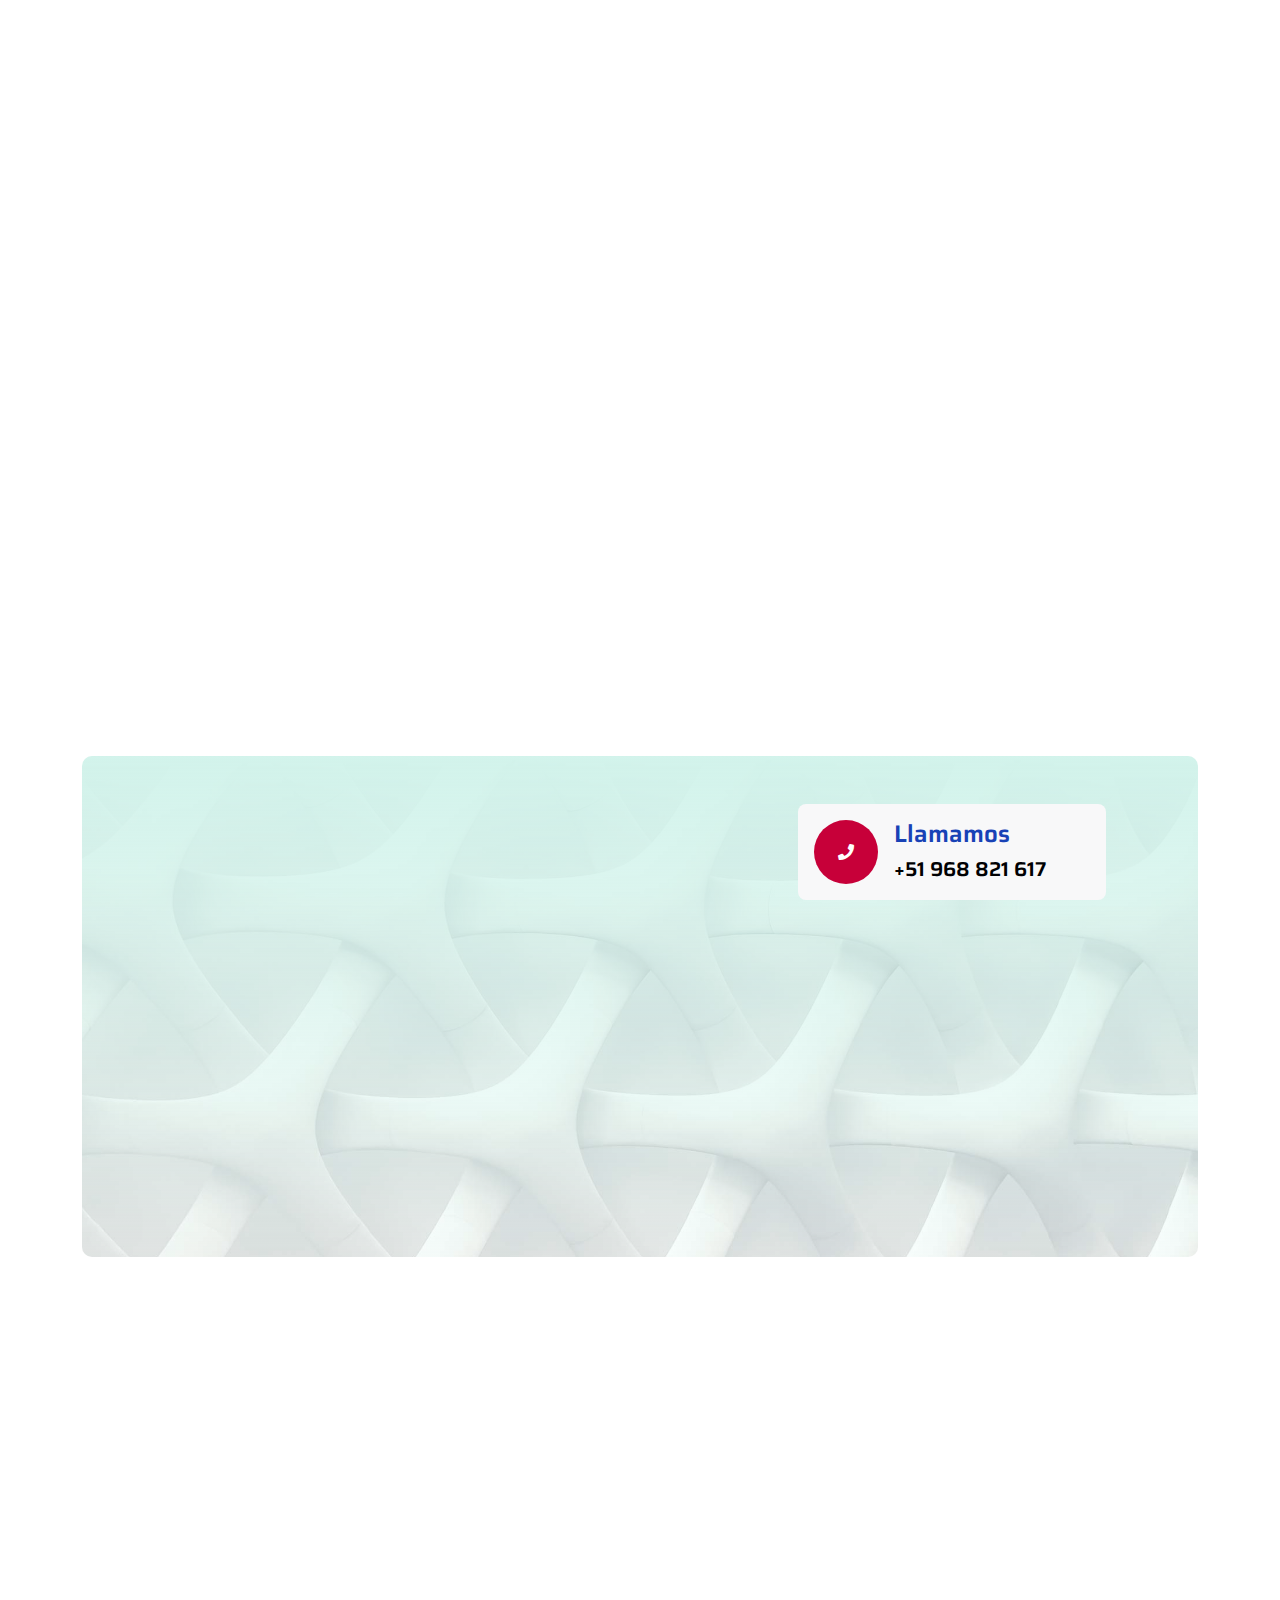
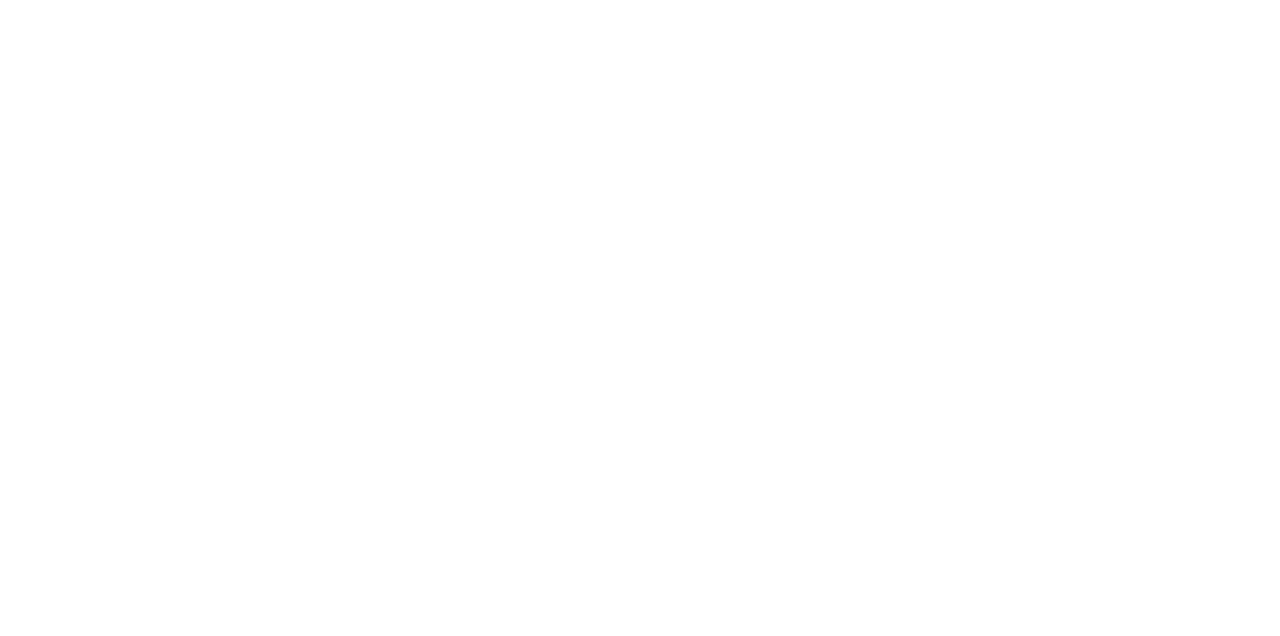
==== commit 8666bf45: "update plano" ====
--- a/web/index.html
+++ b/web/index.html
@@ -258,7 +258,7 @@
             que te esperan.
           </p>
           <p class="text-justify">
-            <b class="text-primary">B. R. INVERSIONES BOYASBEK</b> es una empresa creada con los valores y principios que
+            <b class="text-primary">BIENES RAÍCES INVERSIONES BOYASBEK</b> es una empresa creada con los valores y principios que
             nos caracteriza, la honestidad, empatía y transparencia. Fundada
             un día 04 d mayo del 2023 en la provincia de cañete denominada con
             el nombre de
@@ -300,6 +300,10 @@
           </ul>
         </div>
       </div>
+      <div class="container mb-4">
+        <img class="img-fluid " src="img/PLANO.png"  alt="">
+      </div>
+
       <div class="tab-content">
         <div id="tab-1" class="tab-pane fade show p-0 active">
           <div class="row g-4">
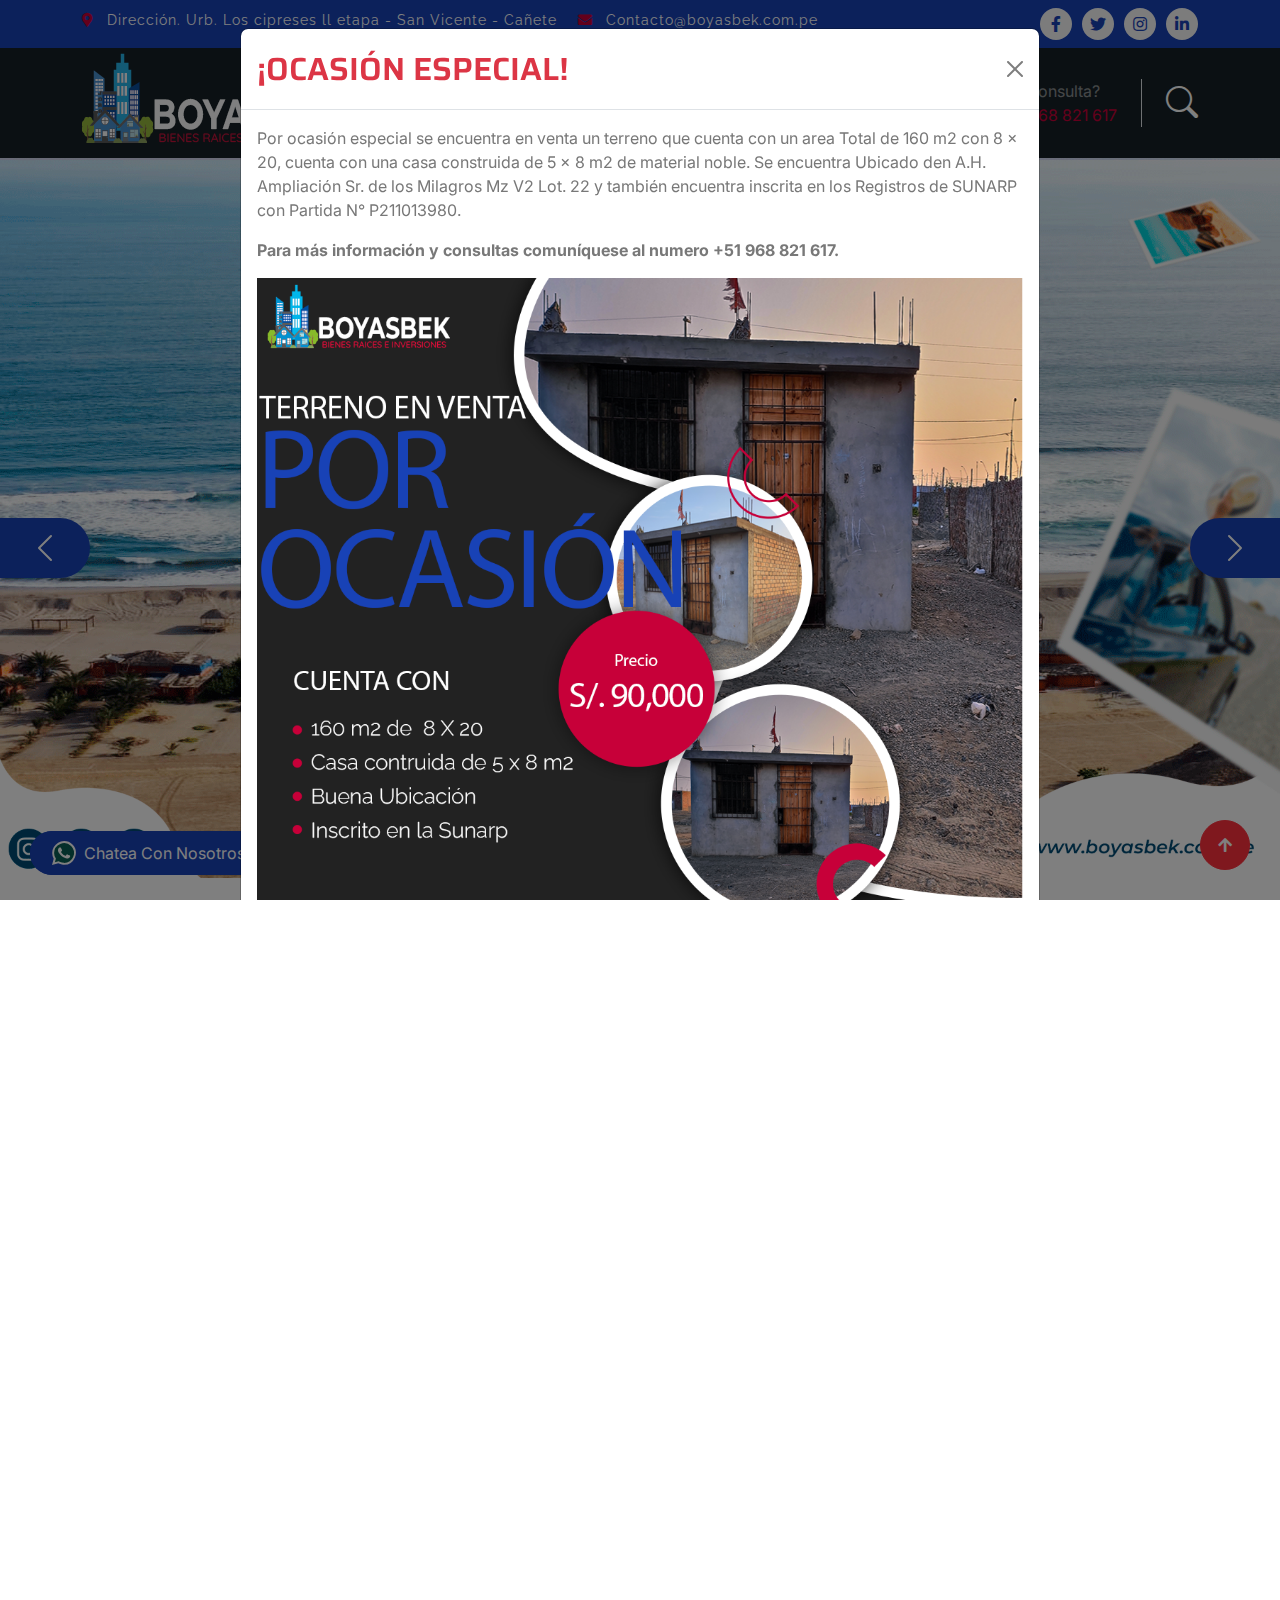
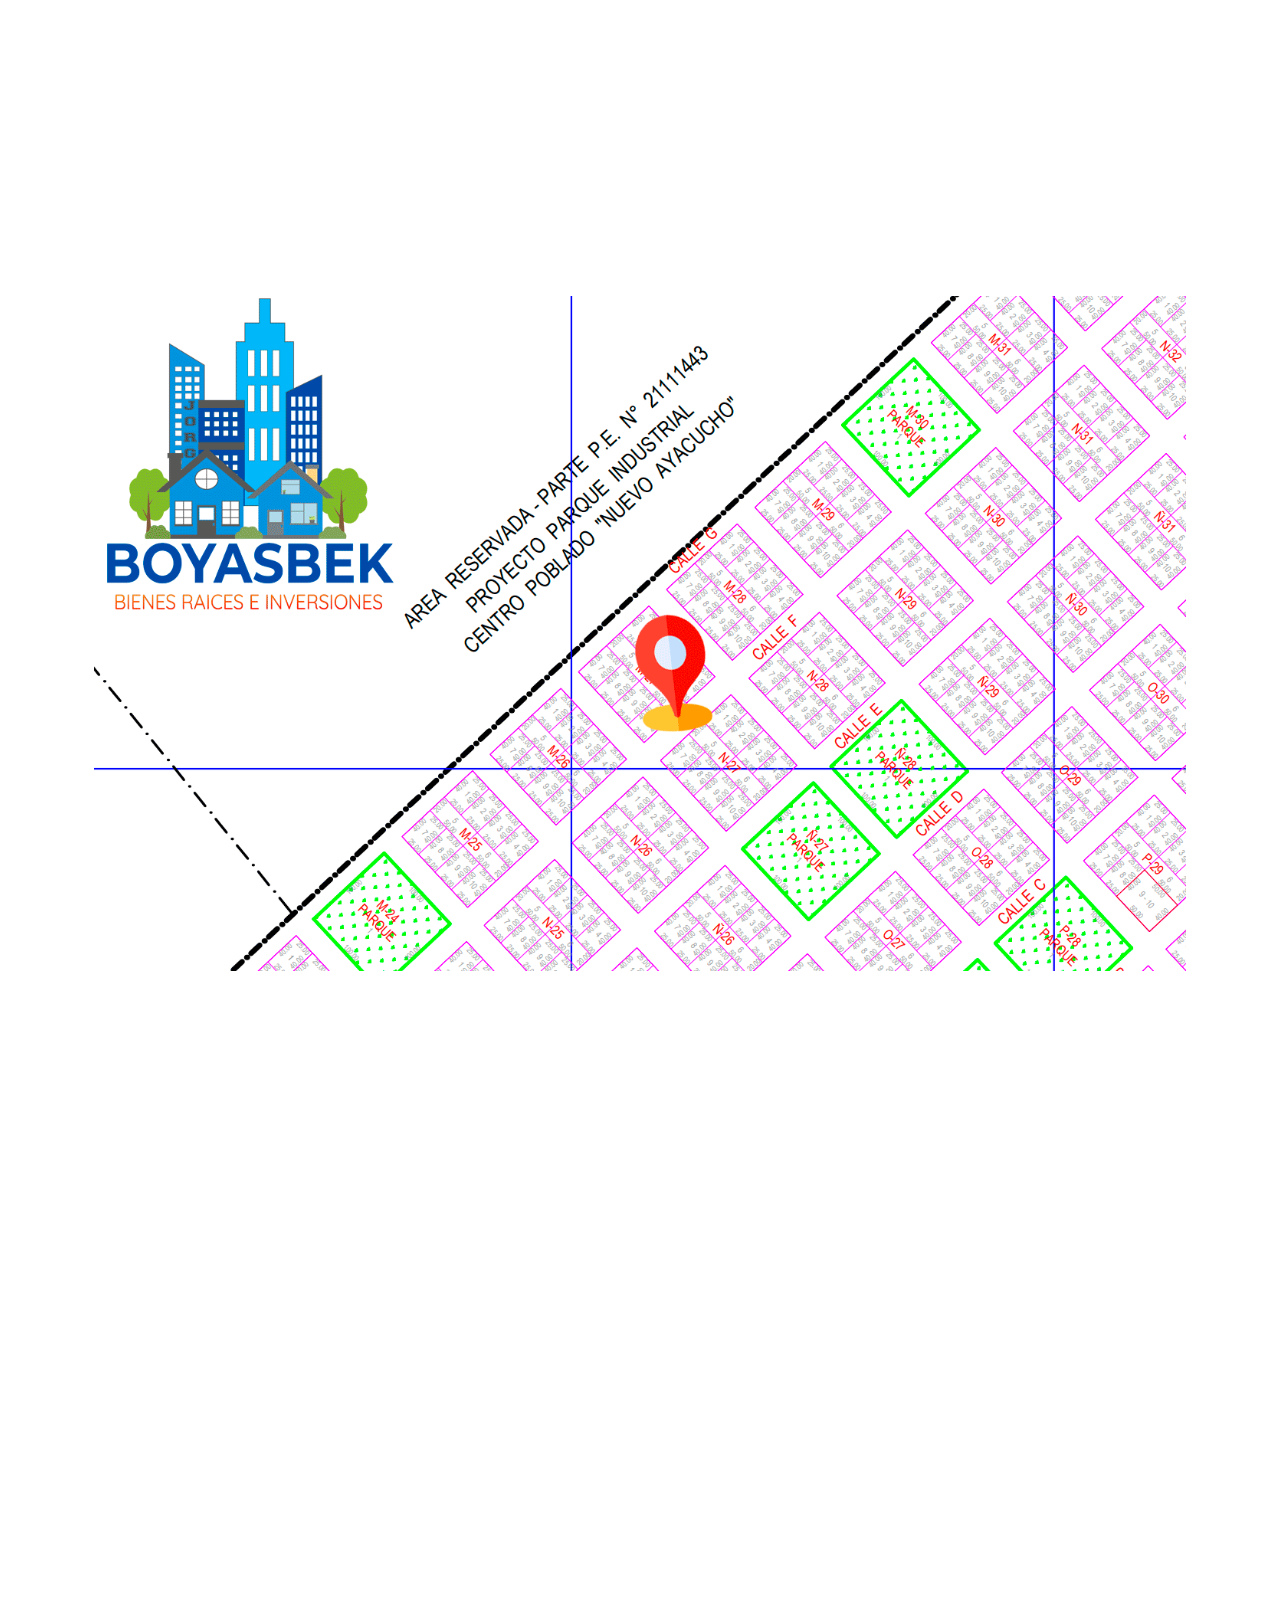
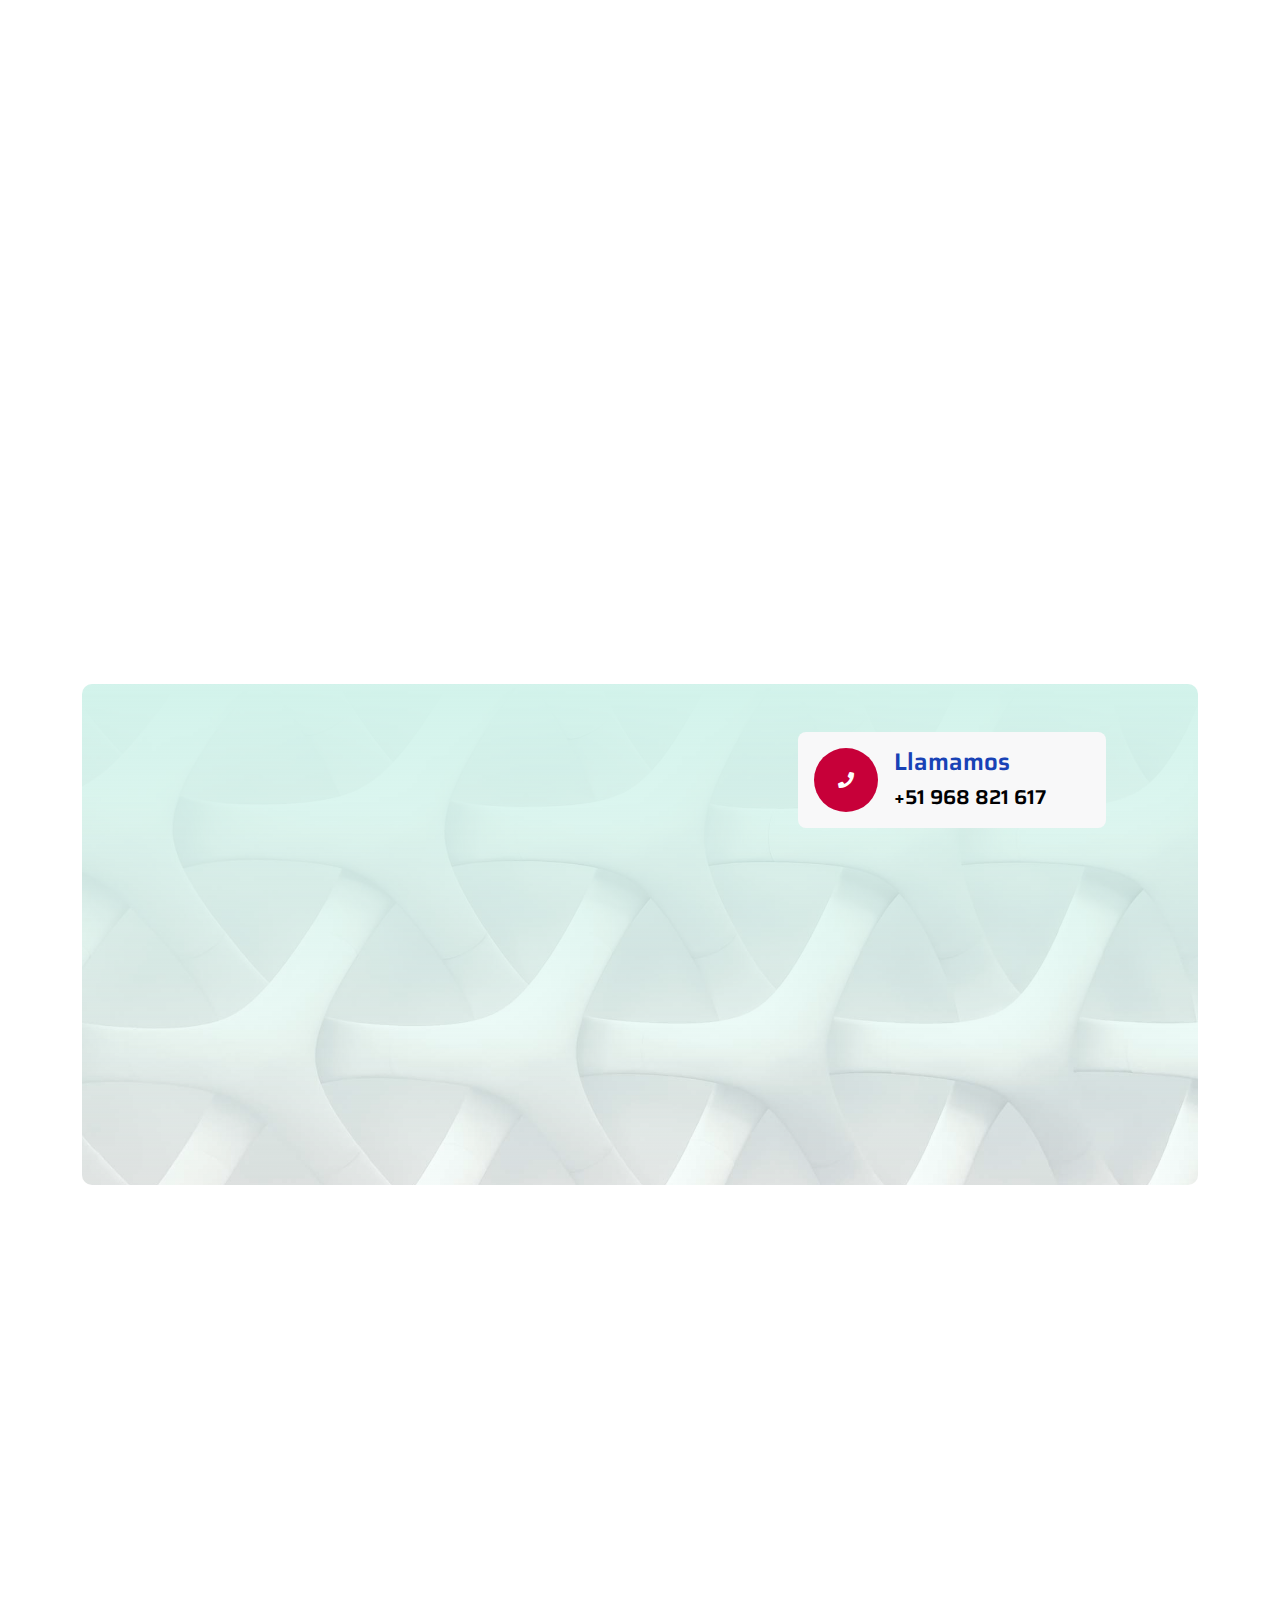
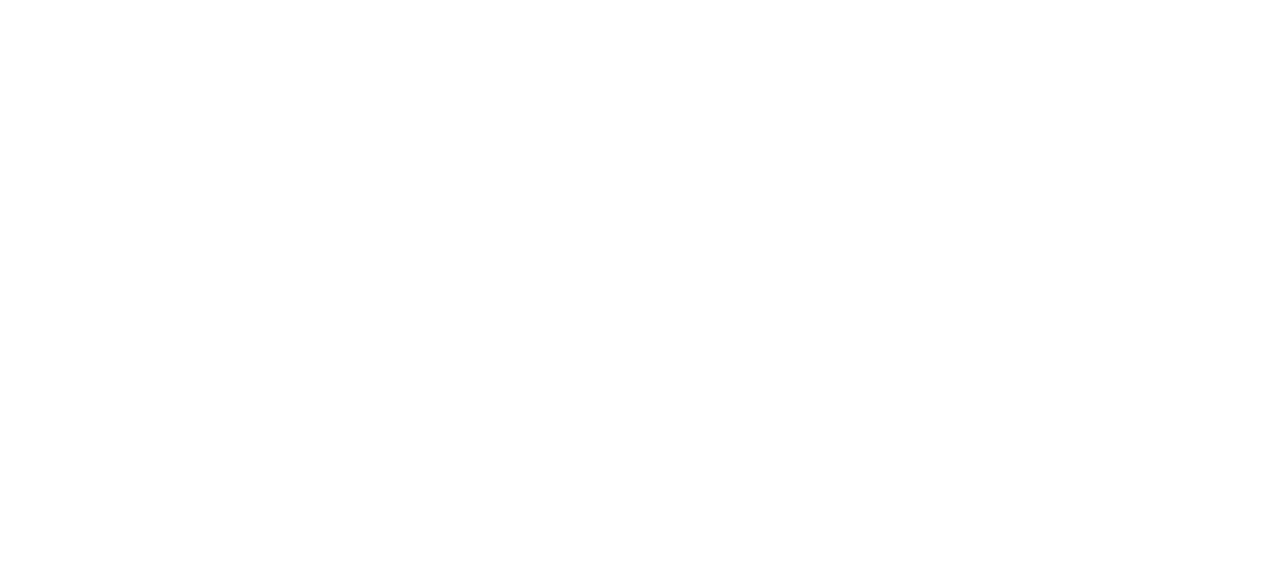
==== commit f3bca334: "update 22-11-23" ====
--- a/web/index.html
+++ b/web/index.html
@@ -28,6 +28,7 @@
 
   <!-- Customized Bootstrap Stylesheet -->
   <link href="css/bootstrap.min.css" rel="stylesheet" />
+ 
 
   <!-- Template Stylesheet -->
   <link href="css/style.css" rel="stylesheet" />
@@ -35,6 +36,31 @@
 
 <body>
   <div id="WAButton"></div>
+
+   <!-- Modal -->
+   <div class="modal" tabindex="-1" id="myModal">
+    <div class="modal-dialog modal-lg">
+        <div class="modal-content">
+            <div class="modal-header ">
+                <h5 class="modal-title text-danger fs-2">¡OCASIÓN ESPECIAL!</h5>
+                <button type="button" class="btn-close" data-bs-dismiss="modal" aria-label="Close"></button>
+            </div>
+            <div class="modal-body">
+              <p class="fw-normal">Por ocasión especial se encuentra en venta un terreno que cuenta con un area Total de 160 m2 con 8 x 20, cuenta con 
+                una casa construida de 5 x 8 m2 de material noble. 
+                Se encuentra Ubicado den A.H. Ampliación Sr. de los Milagros Mz V2 Lot. 22 y también encuentra inscrita en los Registros de SUNARP con Partida N° P211013980.
+                </p>
+                
+                <p class="fw-bold">
+                  Para más información y consultas comuníquese al numero +51 968 821 617.
+              </p>
+                <img class="img-fluid" src="img/venta.png" alt="">
+                <!-- Puedes agregar más contenido al modal según tus necesidades -->
+                
+            </div>
+        </div>
+    </div>
+</div>
   <!-- Spinner Start -->
   <div id="spinner"
     class="show position-fixed translate-middle w-100 vh-100 top-50 start-50 d-flex align-items-center justify-content-center">
@@ -92,10 +118,10 @@
           <div class="navbar-nav ms-auto mx-xl-auto p-0">
             <a href="index.html" class="nav-item nav-link active text-secondary">Inicio</a>
             <a href="about.html" class="nav-item nav-link">Nosotros</a>
-            <a href="#" class="nav-item nav-link">Servicios</a>
-            <a href="#" class="nav-item nav-link">Proyectos</a>
-
-            <a href="#" class="nav-item nav-link">Contáctenos</a>
+            
+            <a href="#proyectos" class="nav-item nav-link">Proyectos</a>
+
+            <a href="#contactenos" class="nav-item nav-link">Contáctenos</a>
           </div>
         </div>
         <div class="d-none d-xl-flex flex-shirink-0">
@@ -128,16 +154,18 @@
 
   <!-- Carousel Start -->
   <div class="container-fluid px-0">
-    <div id="carouselId" class="carousel slide" data-bs-ride="carousel">
+    <div id="carouselId" class="carousel slide carousel-fade"  data-bs-ride="carousel">
       <ol class="carousel-indicators">
         <li data-bs-target="#carouselId" data-bs-slide-to="0" class="active" aria-current="true"
           aria-label="First slide"></li>
         <li data-bs-target="#carouselId" data-bs-slide-to="1" aria-label="Second slide"></li>
         <li data-bs-target="#carouselId" data-bs-slide-to="2" aria-label="Second slide"></li>
+        <li data-bs-target="#carouselId" data-bs-slide-to="3" aria-label="Second slide"></li>
+        <li data-bs-target="#carouselId" data-bs-slide-to="4" aria-label="Second slide"></li>
       </ol>
       <div class="carousel-inner" role="listbox">
         <div class="carousel-item active">
-          <img src="img/paracas.png" class="img-fluid" alt="First slide" />
+          <img src="img/playas1.png" class="img-fluid" alt="First slide" />
           <div class="carousel-caption">
             <div class="container carousel-content">
               <h1 class="text-secondary display-1 mb-4 animated fadeInRight">
@@ -163,15 +191,15 @@
           </div>
           
         </div>
-        <div class="carousel-item">
-          <img src="img/lunahuana.png" class="img-fluid" alt="First slide" />
+        <div class="carousel-item ">
+          <img src="img/paracas.png" class="img-fluid" alt="First slide" />
           <div class="carousel-caption">
             <div class="container carousel-content">
               <h1 class="text-secondary display-1 mb-4 animated fadeInRight">
                 BOYASBEK
               </h1>
               <h2 class="text-white display-2 mb-4 animated fadeInRight">
-                UBÍCANOS A 50 MINUTOS DE LUNAHUANA
+                UBÍCANOS A 40 MINUTOS DE PARACAS
               </h2>
 
               <a href="https://wa.me/51968821617" class="me-2">
@@ -188,10 +216,64 @@
               </a>
             </div>
           </div>
+          
+        </div>
+        <div class="carousel-item">
+          <img src="img/playas3.png" class="img-fluid" alt="First slide" />
+          <div class="carousel-caption">
+            <div class="container carousel-content">
+              <h1 class="text-secondary display-1 mb-4 animated fadeInRight">
+                BOYASBEK
+              </h1>
+              <h2 class="text-white display-2 mb-4 animated fadeInRight">
+                UBÍCANOS A 40 MINUTOS DE PARACAS
+              </h2>
+
+              <a href="https://wa.me/51968821617" class="me-2">
+                <button type="button"
+                  class="px-4 py-sm-3 px-sm-5 mb-1 btn btn-primary text-white rounded-pill carousel-content-btn1 animated fadeInLeft">
+                  Mas Información
+                </button>
+              </a>
+              <a href="https://wa.me/51968821617" class="ms-2">
+                <button type="button"
+                  class="px-4 py-sm-3 px-sm-5 btn btn-primary rounded-pill carousel-content-btn2 animated fadeInRight">
+                  Contáctenos
+                </button> 
+              </a>
+            </div>
+          </div>
+          
+        </div>
+        <div class="carousel-item">
+          <img src="img/lunahuana.png" class="img-fluid" alt="First slide" />
+          <div class="carousel-caption">
+            <div class="container carousel-content">
+              <h1 class="text-secondary display-1 mb-4 animated fadeInRight">
+                BOYASBEK
+              </h1>
+              <h2 class="text-white display-2 mb-4 animated fadeInRight">
+                UBÍCANOS A 50 MINUTOS DE LUNAHUANA
+              </h2>
+
+              <a href="https://wa.me/51968821617" class="me-2">
+                <button type="button"
+                  class="px-4 py-sm-3 px-sm-5 mb-1 btn btn-primary text-white rounded-pill carousel-content-btn1 animated fadeInLeft">
+                  Mas Información
+                </button>
+              </a>
+              <a href="https://wa.me/51968821617" class="ms-2">
+                <button type="button"
+                  class="px-4 py-sm-3 px-sm-5 btn btn-primary rounded-pill carousel-content-btn2 animated fadeInRight">
+                  Contáctenos
+                </button> 
+              </a>
+            </div>
+          </div>
       </div>
 
       <div class="carousel-item">
-        <img src="img/playas.png" class="img-fluid" alt="First slide" />
+        <img src="img/playas2.png" class="img-fluid" alt="First slide" />
         <div class="carousel-caption">
           <div class="container carousel-content">
             <h1 class="text-secondary display-1 mb-4 animated fadeInRight">
@@ -278,7 +360,7 @@
       <div class="row g-0 gx-5 align-items-end">
         <div class="col-lg-7">
           <div class="text-start mx-auto mb-5 wow slideInLeft" data-wow-delay="0.1s">
-            <h1 class="mb-3 text-primary">NUESTROS PROYECTOS</h1>
+            <h1 class="mb-3 text-primary" id="proyectos">NUESTROS PROYECTOS</h1>
             <p>
               Explora nuestra amplia gama de terrenos disponibles en diversas ubicaciones. Desde terrenos costeros con
               impresionantes vistas panorámicas hasta terrenos rurales rodeados de naturaleza serena, tenemos opciones
@@ -288,13 +370,13 @@
         </div>
         <div class="col-lg-5 text-start text-lg-end wow slideInRight" data-wow-delay="0.1s">
           <ul class="nav nav-pills d-inline-flex justify-content-end mb-5">
-            <li class="nav-item me-2">
+            <li class="nav-item me-2 d-none">
               <a class="btn btn-outline-primary active" data-bs-toggle="pill" href="#tab-1">Principal</a>
             </li>
-            <li class="nav-item me-2">
+            <li class="nav-item me-2 d-none">
               <a class="btn btn-outline-primary" data-bs-toggle="pill" href="#tab-2">En Venta</a>
             </li>
-            <li class="nav-item me-0">
+            <li class="nav-item me-0 d-none">
               <a class="btn btn-outline-primary" data-bs-toggle="pill" href="#tab-3">Para Alquilar</a>
             </li>
           </ul>
@@ -307,10 +389,10 @@
       <div class="tab-content">
         <div id="tab-1" class="tab-pane fade show p-0 active">
           <div class="row g-4">
-            <div class="col-lg-4 col-md-6 wow fadeInUp" data-wow-delay="0.1s">
+            <div class="col-lg-4 col-md-6 wow fadeInUp " data-wow-delay="0.1s">
               <div class="property-item rounded overflow-hidden">
                 <div class="position-relative overflow-hidden">
-                  <a href><img class="img-fluid" src="img/property-6.jpg" alt /></a>
+                  <a href><img class="img-fluid" src="img/terreno1.png" alt /></a>
                   <div class="bg-primary rounded text-white position-absolute start-0 top-0 m-4 py-1 px-3">
                     En Venta
                   </div>
@@ -319,28 +401,28 @@
                   </div>
                 </div>
                 <div class="p-4 pb-0">
-                  <h5 class="text-primary mb-3">S/. 12,345</h5>
-                  <a class="d-block h5 mb-2" href>SECTOR SEÑOR DE LOS MILAGROS </a>
+                  <h5 class="text-primary mb-3">S/. 18,000</h5>
+                  <a class="d-block h5 mb-2" href>Terreno 1000 m2 de 20x50  </a>
                   <p>
                     <i class="fa fa-map-marker-alt text-primary me-2"></i>
-                    Manzana N 27, Lt. 01 - Km 163 Autopista Panamericana Sur | C.P. Nuevo Ayacucho
+                    Ubicado en la autopista panamericana Sur km. 165 a 10 minutos de la autopista.
                   </p>
                 </div>
                 <div class="d-flex border-top">
                   <small class="flex-fill text-center border-end py-2">
-                    <i class="fa fa-ruler-combined text-primary me-2"></i>40 x 25 m²
+                    <i class="fa fa-ruler-combined text-primary me-2"></i>20 x 50 m²
                     </small>
                   <small class="flex-fill text-center border-end py-2">
-                    <i class="fa fa-bed text-primary me-2"></i>3 Dormitorios</small>
+                    <i class="fa fa-bed text-primary me-2"></i>4 Dormitorios</small>
                   <small class="flex-fill text-center py-2">
                     <i class="fa fa-bath text-primary me-2"></i>2 Baños</small>
                 </div>
               </div>
             </div>
-            <div class="col-lg-4 col-md-6 wow fadeInUp" data-wow-delay="0.1s">
+            <div class="col-lg-4 col-md-6 wow fadeInUp " data-wow-delay="0.1s">
               <div class="property-item rounded overflow-hidden">
                 <div class="position-relative overflow-hidden">
-                  <a href><img class="img-fluid" src="img/property-2.jpg" alt /></a>
+                  <a href><img class="img-fluid" src="img/terreno2.png" alt /></a>
                   <div class="bg-primary rounded text-white position-absolute start-0 top-0 m-4 py-1 px-3">
                     En Venta
                   </div>
@@ -349,28 +431,28 @@
                   </div>
                 </div>
                 <div class="p-4 pb-0">
-                  <h5 class="text-primary mb-3">S/. 12,345</h5>
-                  <a class="d-block h5 mb-2" href>SECTOR SEÑOR DE LOS MILAGROS</a>
+                  <h5 class="text-primary mb-3">S/. 27,000</h5>
+                  <a class="d-block h5 mb-2" href>Terreno 1000 m2 de 25x40  </a>
                   <p>
                     <i class="fa fa-map-marker-alt text-primary me-2"></i>
-                    Manzana N 27, Lt. 02 - Km 163 Autopista Panamericana Sur | C.P. Nuevo Ayacucho
+                    Ubicado en la autopista panamericana Sur km. 165 a 10 minutos de la playa y a una cuadra del parque.
                   </p>
                 </div>
                 <div class="d-flex border-top">
                   <small class="flex-fill text-center border-end py-2">
-                    <i class="fa fa-ruler-combined text-primary me-2"></i>40 x 25 m²
+                    <i class="fa fa-ruler-combined text-primary me-2"></i>25 x 40 m²
                     </small>
                   <small class="flex-fill text-center border-end py-2">
-                    <i class="fa fa-bed text-primary me-2"></i>3 Dormitorios</small>
+                    <i class="fa fa-bed text-primary me-2"></i>4 Dormitorios</small>
                   <small class="flex-fill text-center py-2">
                     <i class="fa fa-bath text-primary me-2"></i>2 Baños</small>
                 </div>
               </div>
             </div>
-            <div class="col-lg-4 col-md-6 wow fadeInUp" data-wow-delay="0.1s">
+            <div class="col-lg-4 col-md-6 wow fadeInUp  " data-wow-delay="0.1s">
               <div class="property-item rounded overflow-hidden">
                 <div class="position-relative overflow-hidden">
-                  <a href><img class="img-fluid" src="img/property-3.jpg" alt /></a>
+                  <a href><img class="img-fluid" src="img/terreno3.png" alt /></a>
                   <div class="bg-primary rounded text-white position-absolute start-0 top-0 m-4 py-1 px-3">
                     En Venta
                   </div>
@@ -379,28 +461,28 @@
                   </div>
                 </div>
                 <div class="p-4 pb-0">
-                  <h5 class="text-primary mb-3">S/. 12,345</h5>
-                  <a class="d-block h5 mb-2" href>SECTOR SEÑOR DE LOS MILAGROS</a>
+                  <h5 class="text-primary mb-3">S/. 30,000</h5>
+                  <a class="d-block h5 mb-2" href>Terreno 1000 m2 de 25x40  </a>
                   <p>
                     <i class="fa fa-map-marker-alt text-primary me-2"></i>
-                    Manzana N 27, Lt. 03 - Km 163 Autopista Panamericana Sur | C.P. Nuevo Ayacucho
+                    Ubicado en la autopista panamericana Sur km. 165 a 5 minutos de la autopista.
                   </p>
                 </div>
                 <div class="d-flex border-top">
                   <small class="flex-fill text-center border-end py-2">
-                    <i class="fa fa-ruler-combined text-primary me-2"></i>40 x 25 m²
+                    <i class="fa fa-ruler-combined text-primary me-2"></i>25 x 40 m²
                     </small>
                   <small class="flex-fill text-center border-end py-2">
-                    <i class="fa fa-bed text-primary me-2"></i>3 Dormitorios</small>
+                    <i class="fa fa-bed text-primary me-2"></i>4 Dormitorios</small>
                   <small class="flex-fill text-center py-2">
                     <i class="fa fa-bath text-primary me-2"></i>2 Baños</small>
                 </div>
               </div>
             </div>
-            <div class="col-lg-4 col-md-6 wow fadeInUp" data-wow-delay="0.1s">
+            <div class="col-lg-4 col-md-6 wow fadeInUp  " data-wow-delay="0.1s">
               <div class="property-item rounded overflow-hidden">
                 <div class="position-relative overflow-hidden">
-                  <a href><img class="img-fluid" src="img/property-4.jpg" alt /></a>
+                  <a href><img class="img-fluid" src="img/terreno4.png" alt /></a>
                   <div class="bg-primary rounded text-white position-absolute start-0 top-0 m-4 py-1 px-3">
                     En Venta
                   </div>
@@ -409,90 +491,30 @@
                   </div>
                 </div>
                 <div class="p-4 pb-0">
-                  <h5 class="text-primary mb-3">S/. 12,345</h5>
-                  <a class="d-block h5 mb-2" href>SECTOR SEÑOR DE LOS MILAGROS </a>
+                  <h5 class="text-primary mb-3">S/. 85,000</h5>
+                  <a class="d-block h5 mb-2" href>Terreno 1000 m2 </a>
                   <p>
                     <i class="fa fa-map-marker-alt text-primary me-2"></i>
-                    Manzana N 27, Lt. 04 - Km 163 Autopista Panamericana Sur | C.P. Nuevo Ayacucho
+                    Ubicado a media cuadra de la autopista panamericana Sur km. 165.
                   </p>
                 </div>
                 <div class="d-flex border-top">
                   <small class="flex-fill text-center border-end py-2">
-                    <i class="fa fa-ruler-combined text-primary me-2"></i>40 x 25 m²
+                    <i class="fa fa-ruler-combined text-primary me-2"></i>1000 m²
                     </small>
                   <small class="flex-fill text-center border-end py-2">
-                    <i class="fa fa-bed text-primary me-2"></i>3 Dormitorios</small>
+                    <i class="fa fa-bed text-primary me-2"></i>4 Dormitorios</small>
                   <small class="flex-fill text-center py-2">
                     <i class="fa fa-bath text-primary me-2"></i>2 Baños</small>
                 </div>
               </div>
             </div>
-            <div class="col-lg-4 col-md-6 wow fadeInUp" data-wow-delay="0.1s">
-              <div class="property-item rounded overflow-hidden">
-                <div class="position-relative overflow-hidden">
-                  <a href><img class="img-fluid" src="img/property-5.jpg" alt /></a>
-                  <div class="bg-primary rounded text-white position-absolute start-0 top-0 m-4 py-1 px-3">
-                    En Venta
-                  </div>
-                  <div class="bg-white rounded-top text-primary position-absolute start-0 bottom-0 mx-4 pt-1 px-3">
-                    Terreno
-                  </div>
-                </div>
-                <div class="p-4 pb-0">
-                  <h5 class="text-primary mb-3">S/. 12,345</h5>
-                  <a class="d-block h5 mb-2" href>SECTOR SEÑOR DE LOS MILAGROS </a>
-                  <p>
-                    <i class="fa fa-map-marker-alt text-primary me-2"></i>
-                    Manzana N 27, Lt. 05 - Km 163 Autopista Panamericana Sur | C.P. Nuevo Ayacucho
-                  </p>
-                </div>
-                <div class="d-flex border-top">
-                  <small class="flex-fill text-center border-end py-2">
-                    <i class="fa fa-ruler-combined text-primary me-2"></i>20 x 50 m²
-                    </small>
-                  <small class="flex-fill text-center border-end py-2">
-                    <i class="fa fa-bed text-primary me-2"></i>3 Dormitorios</small>
-                  <small class="flex-fill text-center py-2">
-                    <i class="fa fa-bath text-primary me-2"></i>2 Baños</small>
-                </div>
-              </div>
-            </div>
-            <div class="col-lg-4 col-md-6 wow fadeInUp" data-wow-delay="0.1s">
-              <div class="property-item rounded overflow-hidden">
-                <div class="position-relative overflow-hidden">
-                  <a href><img class="img-fluid" src="img/property-6.jpg" alt /></a>
-                  <div class="bg-primary rounded text-white position-absolute start-0 top-0 m-4 py-1 px-3">
-                    En Venta
-                  </div>
-                  <div class="bg-white rounded-top text-primary position-absolute start-0 bottom-0 mx-4 pt-1 px-3">
-                    Terreno
-                  </div>
-                </div>
-                <div class="p-4 pb-0">
-                  <h5 class="text-primary mb-3">S/. 12,345</h5>
-                  <a class="d-block h5 mb-2" href>SECTOR SEÑOR DE LOS MILAGROS</a>
-                  <p>
-                    <i class="fa fa-map-marker-alt text-primary me-2"></i>
-                    Manzana N 27, Lt. 06 - Km 163 Autopista Panamericana Sur | C.P. Nuevo Ayacucho
-                  </p>
-                </div>
-                <div class="d-flex border-top">
-                  <small class="flex-fill text-center border-end py-2">
-                    <i class="fa fa-ruler-combined text-primary me-2"></i>20 x 50 m²
-                    </small>
-                  <small class="flex-fill text-center border-end py-2">
-                    <i class="fa fa-bed text-primary me-2"></i>3 Dormitorios</small>
-                  <small class="flex-fill text-center py-2">
-                    <i class="fa fa-bath text-primary me-2"></i>2 Baños</small>
-                </div>
-              </div>
-            </div>
             <div class="col-12 text-center wow fadeInUp" data-wow-delay="0.1s">
               <a class="btn btn-primary py-3 px-5" href="https://wa.me/51968821617" >Buscas Mas Propiedades!</a>
             </div>
           </div>
         </div>
-        <div id="tab-2" class="tab-pane fade show p-0">
+        <div id="tab-2" class="tab-pane fade show p-0 d-none">
           <div class="row g-4">
             <div class="col-lg-4 col-md-6 wow fadeInUp" data-wow-delay="0.1s">
               <div class="property-item rounded overflow-hidden">
@@ -1413,7 +1435,7 @@
   <div class="container-fluid py-5 mb-5">
     <div class="container">
       <div class="text-center mx-auto pb-5 wow fadeIn" data-wow-delay=".3s" style="max-width: 600px">
-        <h5 class="text-primary">Comuníquese con Nosotros</h5>
+        <h5 class="text-primary" id="contactenos">Comuníquese con Nosotros</h5>
         <h1 class="mb-3">Escribanos sus dudas o consultas</h1>
         
       </div>
@@ -1564,7 +1586,12 @@
   <a href="#" class="btn btn-secondary btn-square rounded-circle back-to-top">
     <i class="fa fa-arrow-up text-white"></i>
   </a>
-
+  <script src="https://cdn.jsdelivr.net/npm/bootstrap@5.3.0/dist/js/bootstrap.bundle.min.js"></script>
+  <script>
+    // Mostrar el modal al cargar la página
+    var myModal = new bootstrap.Modal(document.getElementById('myModal'));
+    myModal.show();
+</script>
   <!-- JavaScript Libraries -->
   <script src="https://ajax.googleapis.com/ajax/libs/jquery/3.6.4/jquery.min.js"></script>
   <script src="https://cdn.jsdelivr.net/npm/bootstrap@5.0.0/dist/js/bootstrap.bundle.min.js"></script>
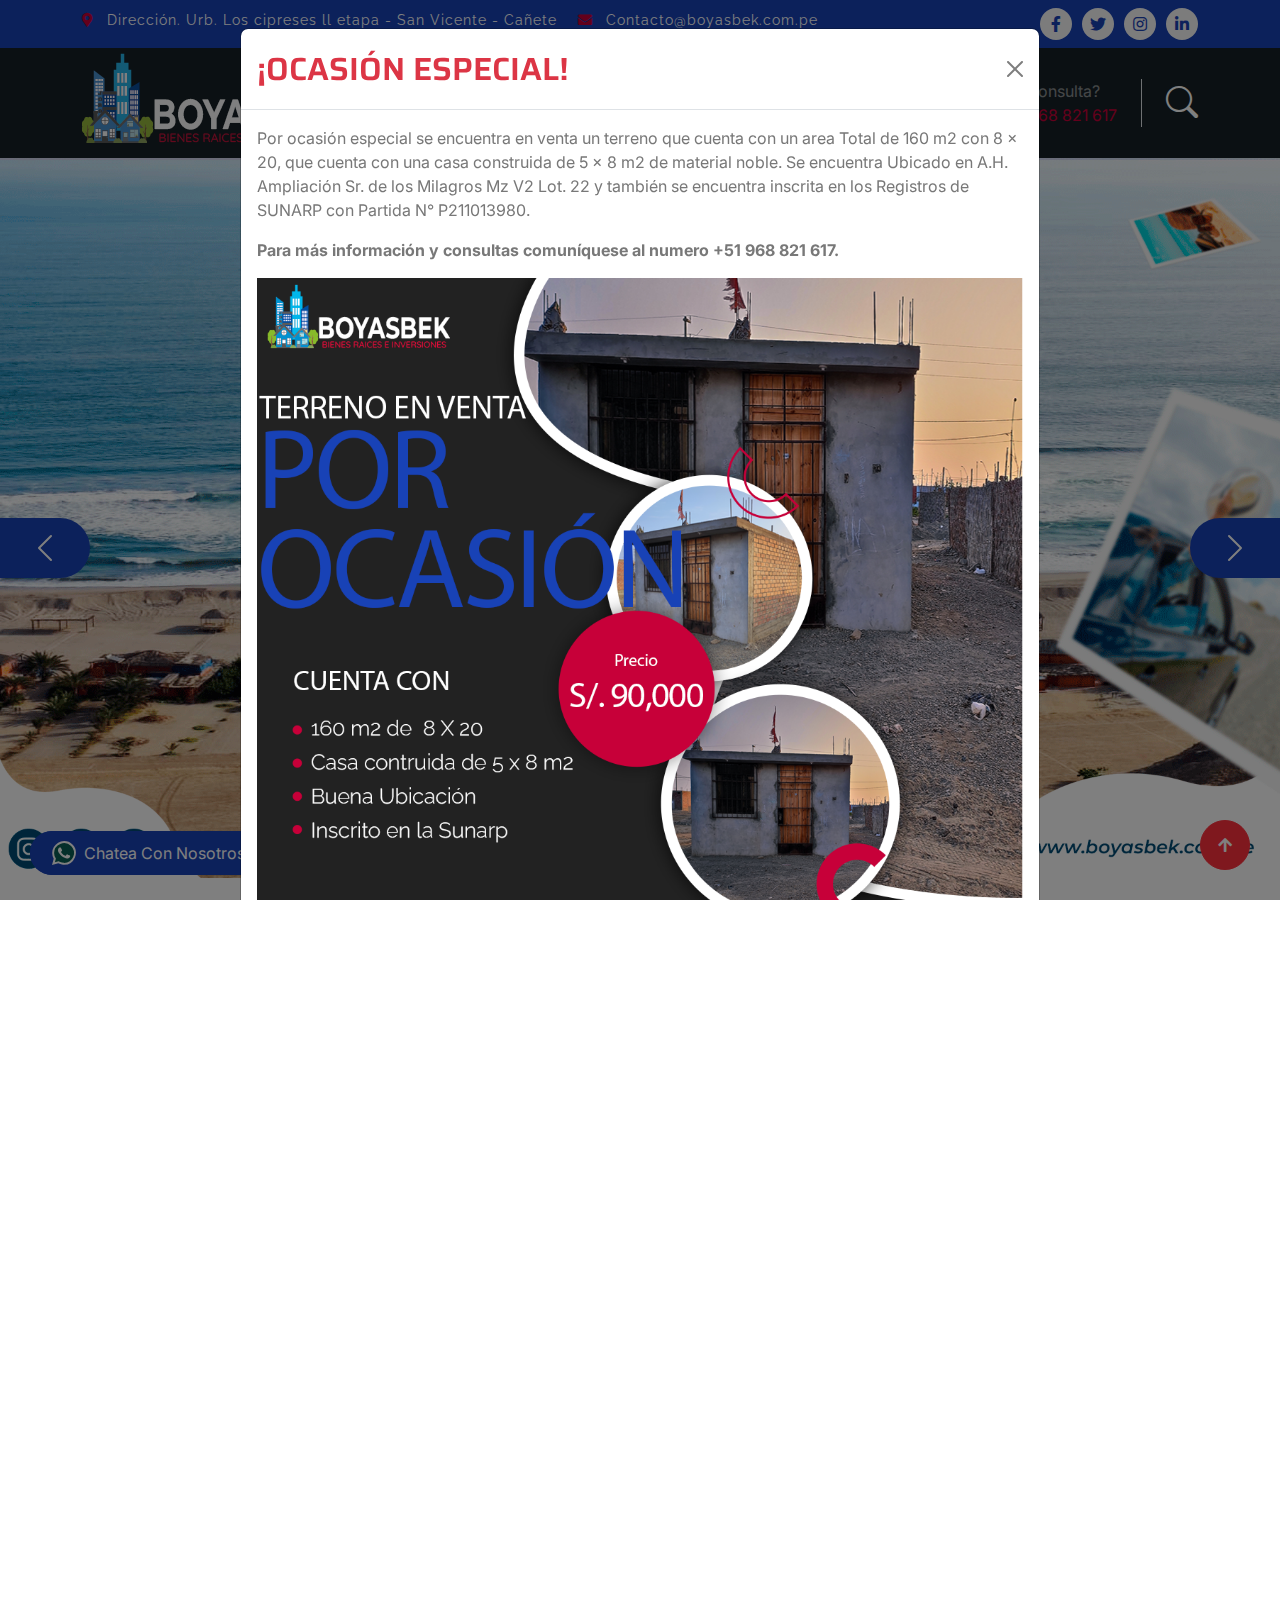
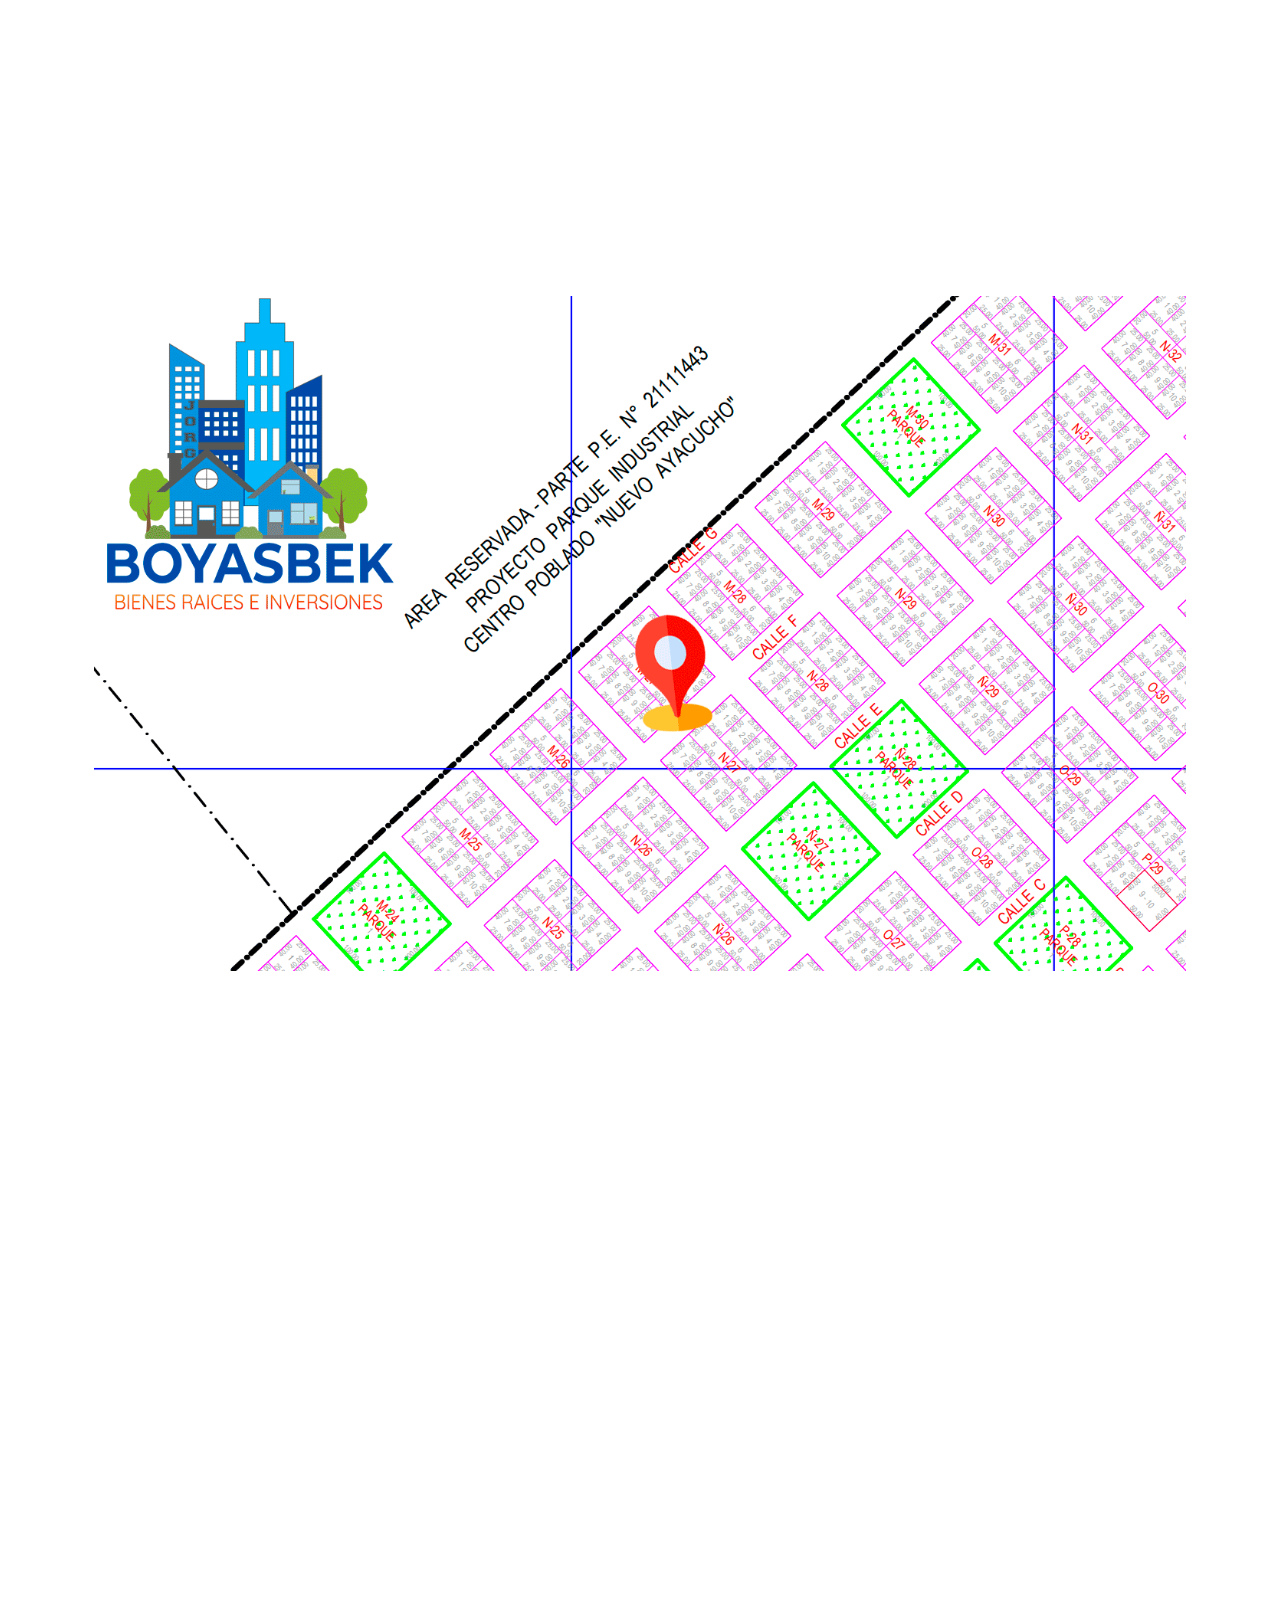
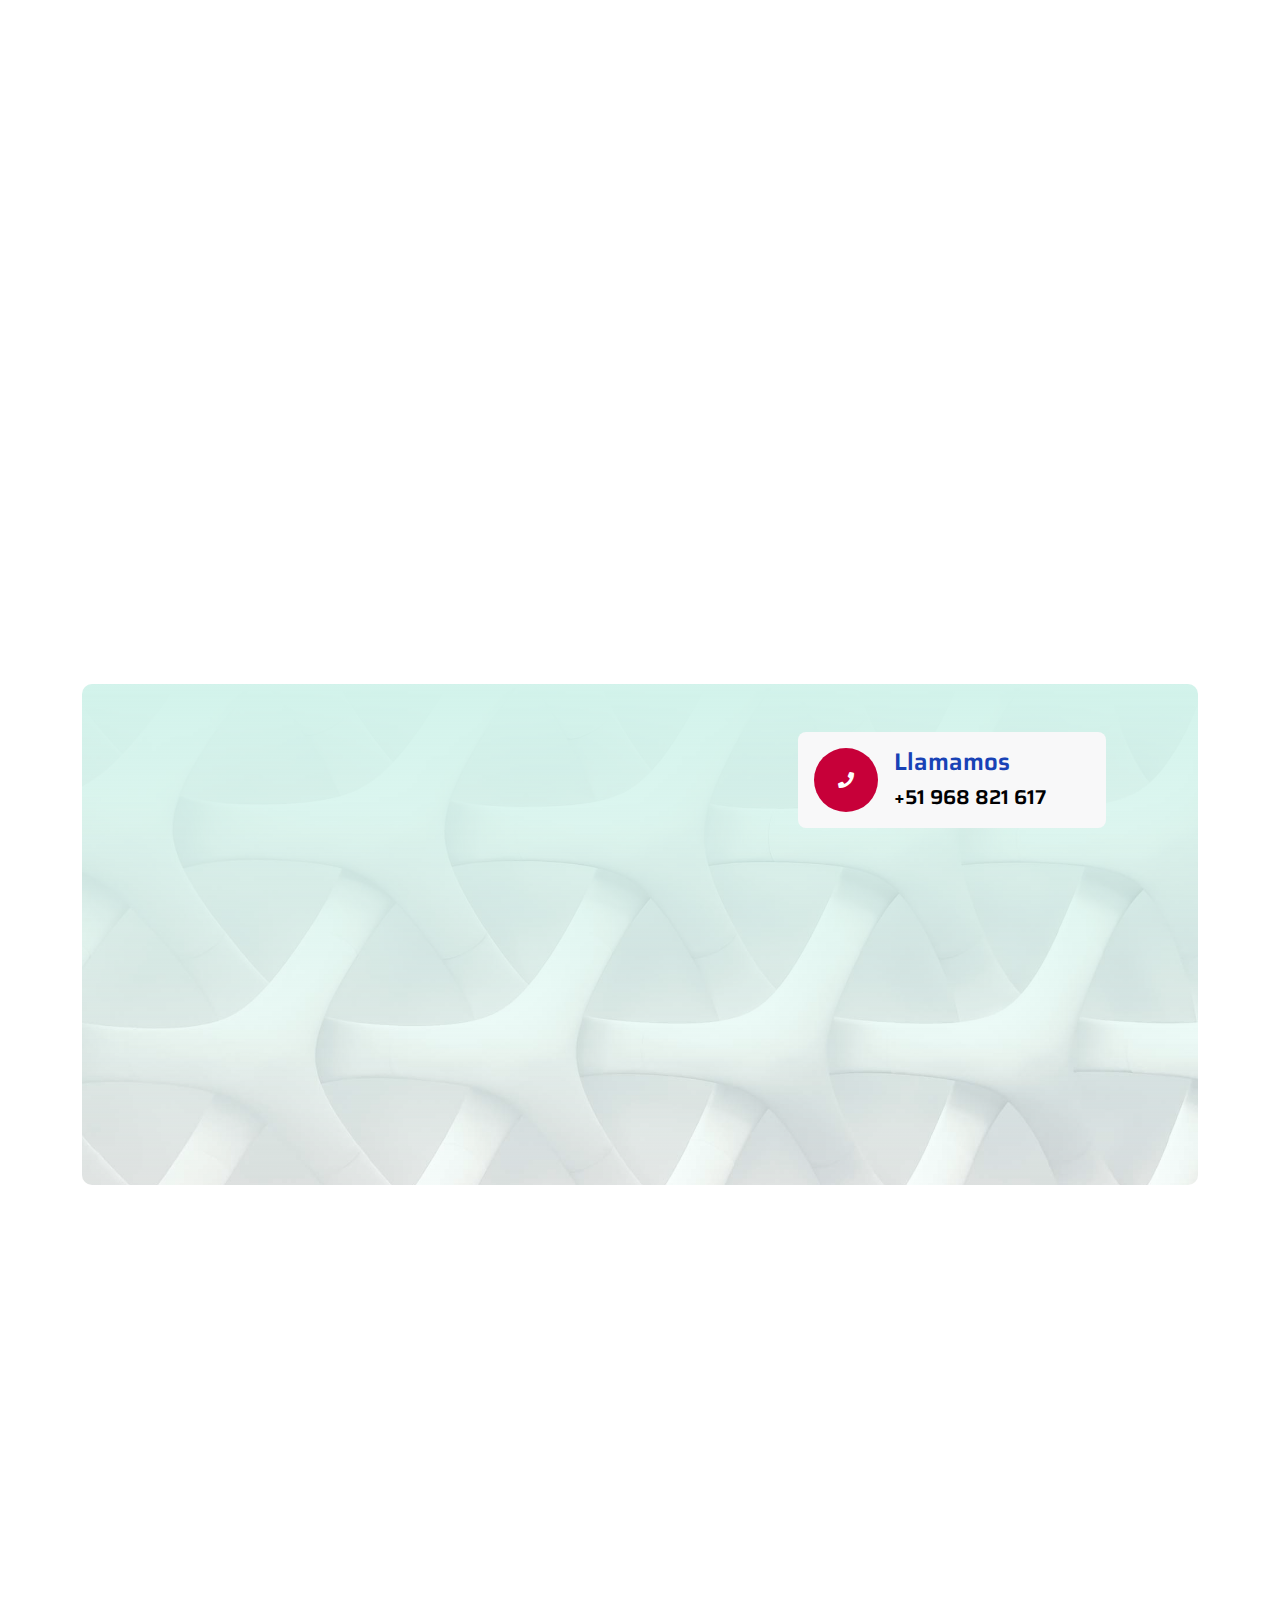
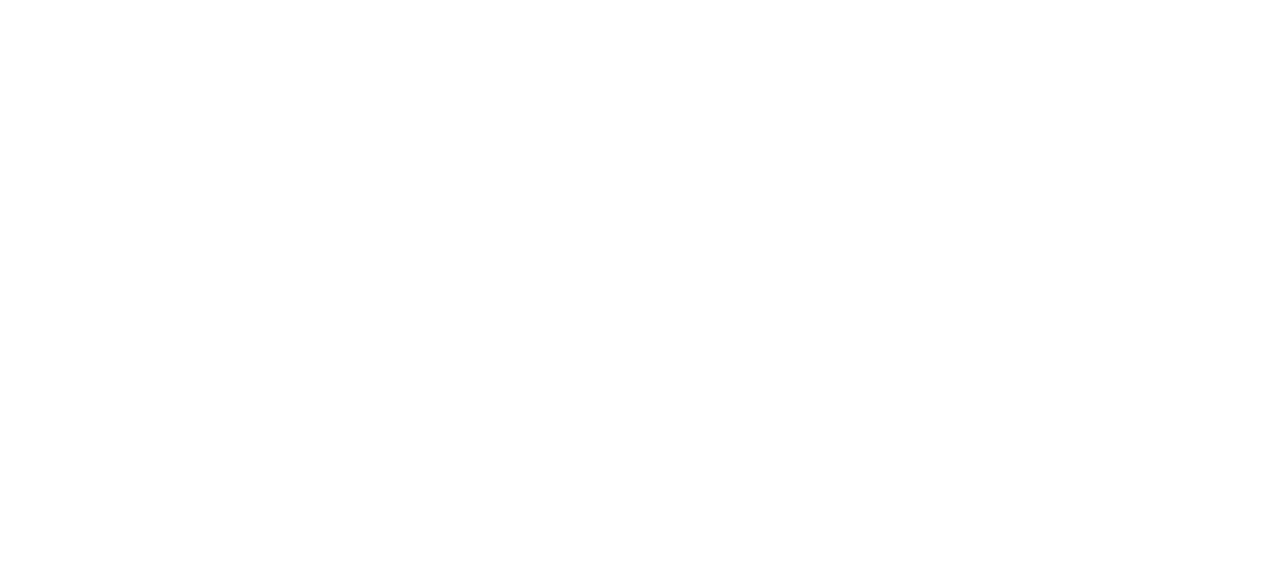
==== commit 2c293505: "1" ====
--- a/web/index.html
+++ b/web/index.html
@@ -46,9 +46,9 @@
                 <button type="button" class="btn-close" data-bs-dismiss="modal" aria-label="Close"></button>
             </div>
             <div class="modal-body">
-              <p class="fw-normal">Por ocasión especial se encuentra en venta un terreno que cuenta con un area Total de 160 m2 con 8 x 20, cuenta con 
+              <p class="fw-normal">Por ocasión especial se encuentra en venta un terreno que cuenta con un area Total de 160 m2 con 8 x 20, que cuenta con 
                 una casa construida de 5 x 8 m2 de material noble. 
-                Se encuentra Ubicado den A.H. Ampliación Sr. de los Milagros Mz V2 Lot. 22 y también encuentra inscrita en los Registros de SUNARP con Partida N° P211013980.
+                Se encuentra Ubicado en A.H. Ampliación Sr. de los Milagros Mz V2 Lot. 22 y también se encuentra inscrita en los Registros de SUNARP con Partida N° P211013980.
                 </p>
                 
                 <p class="fw-bold">
